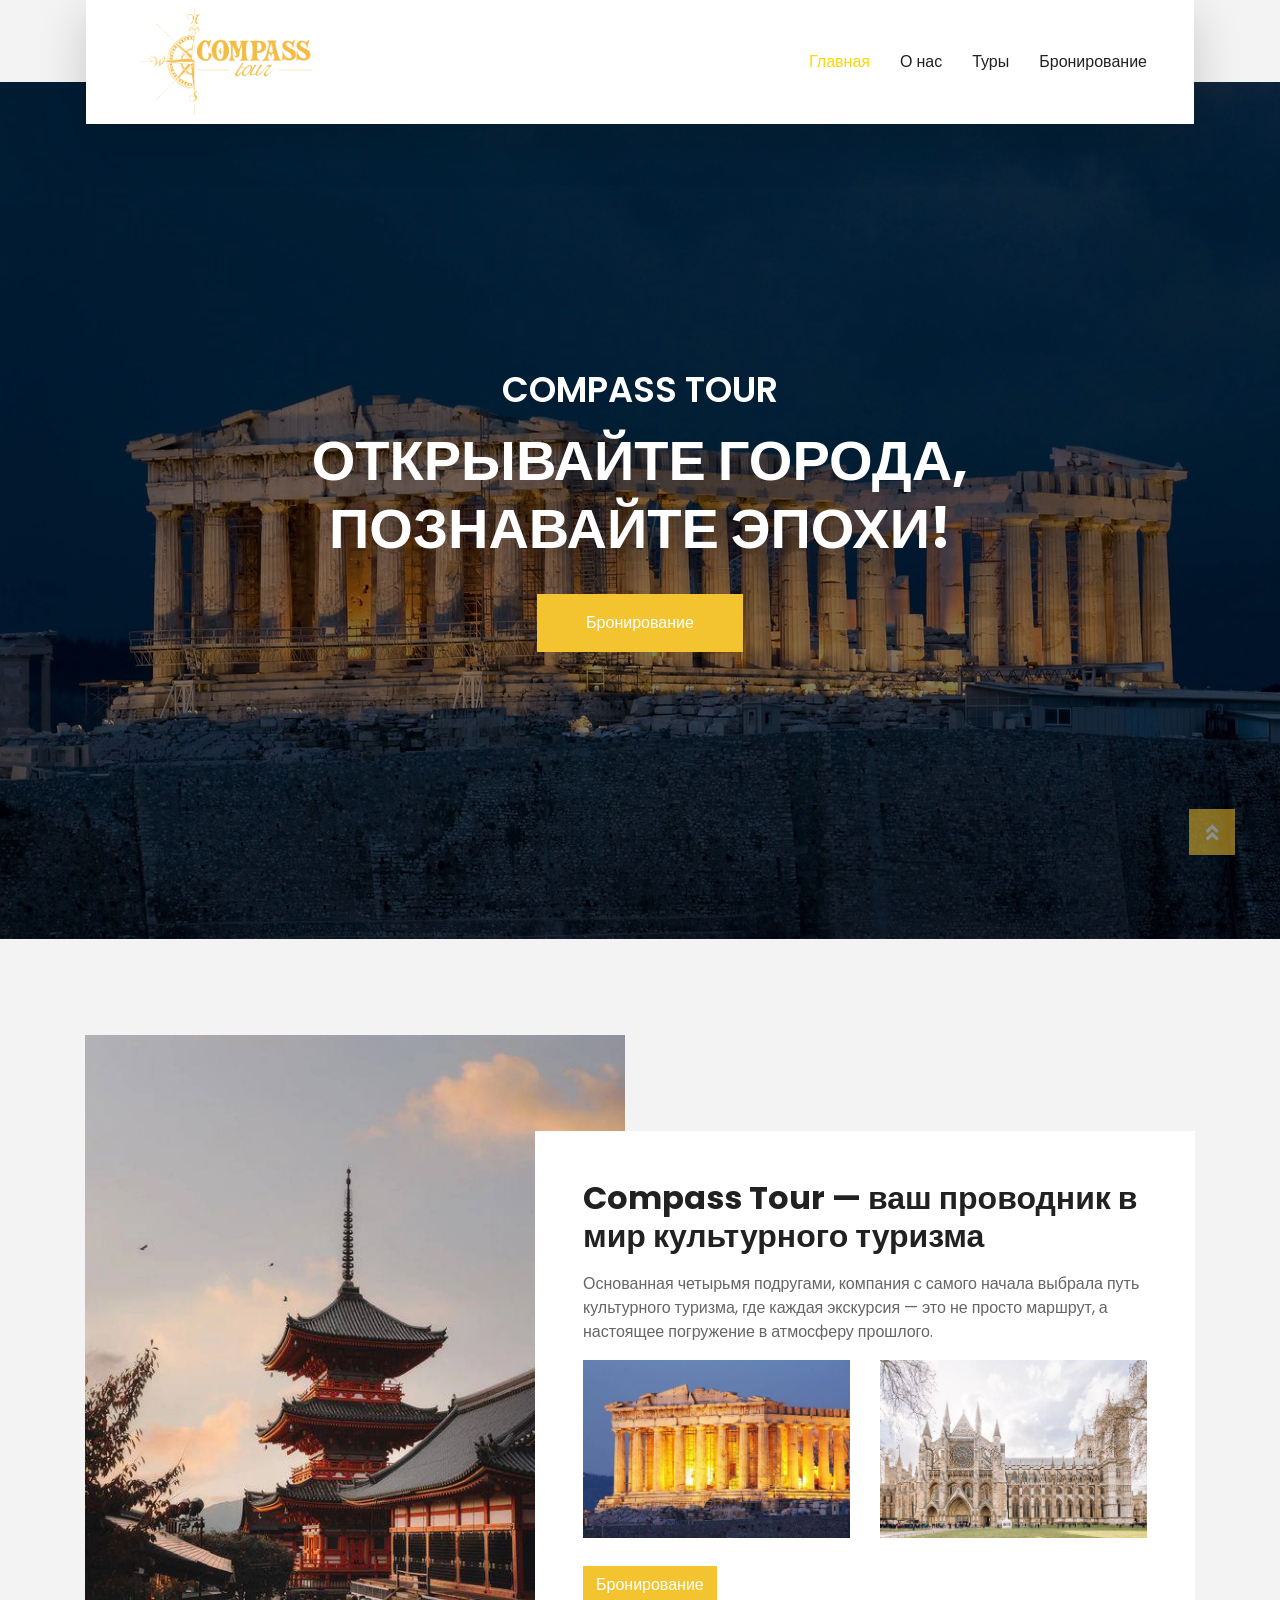
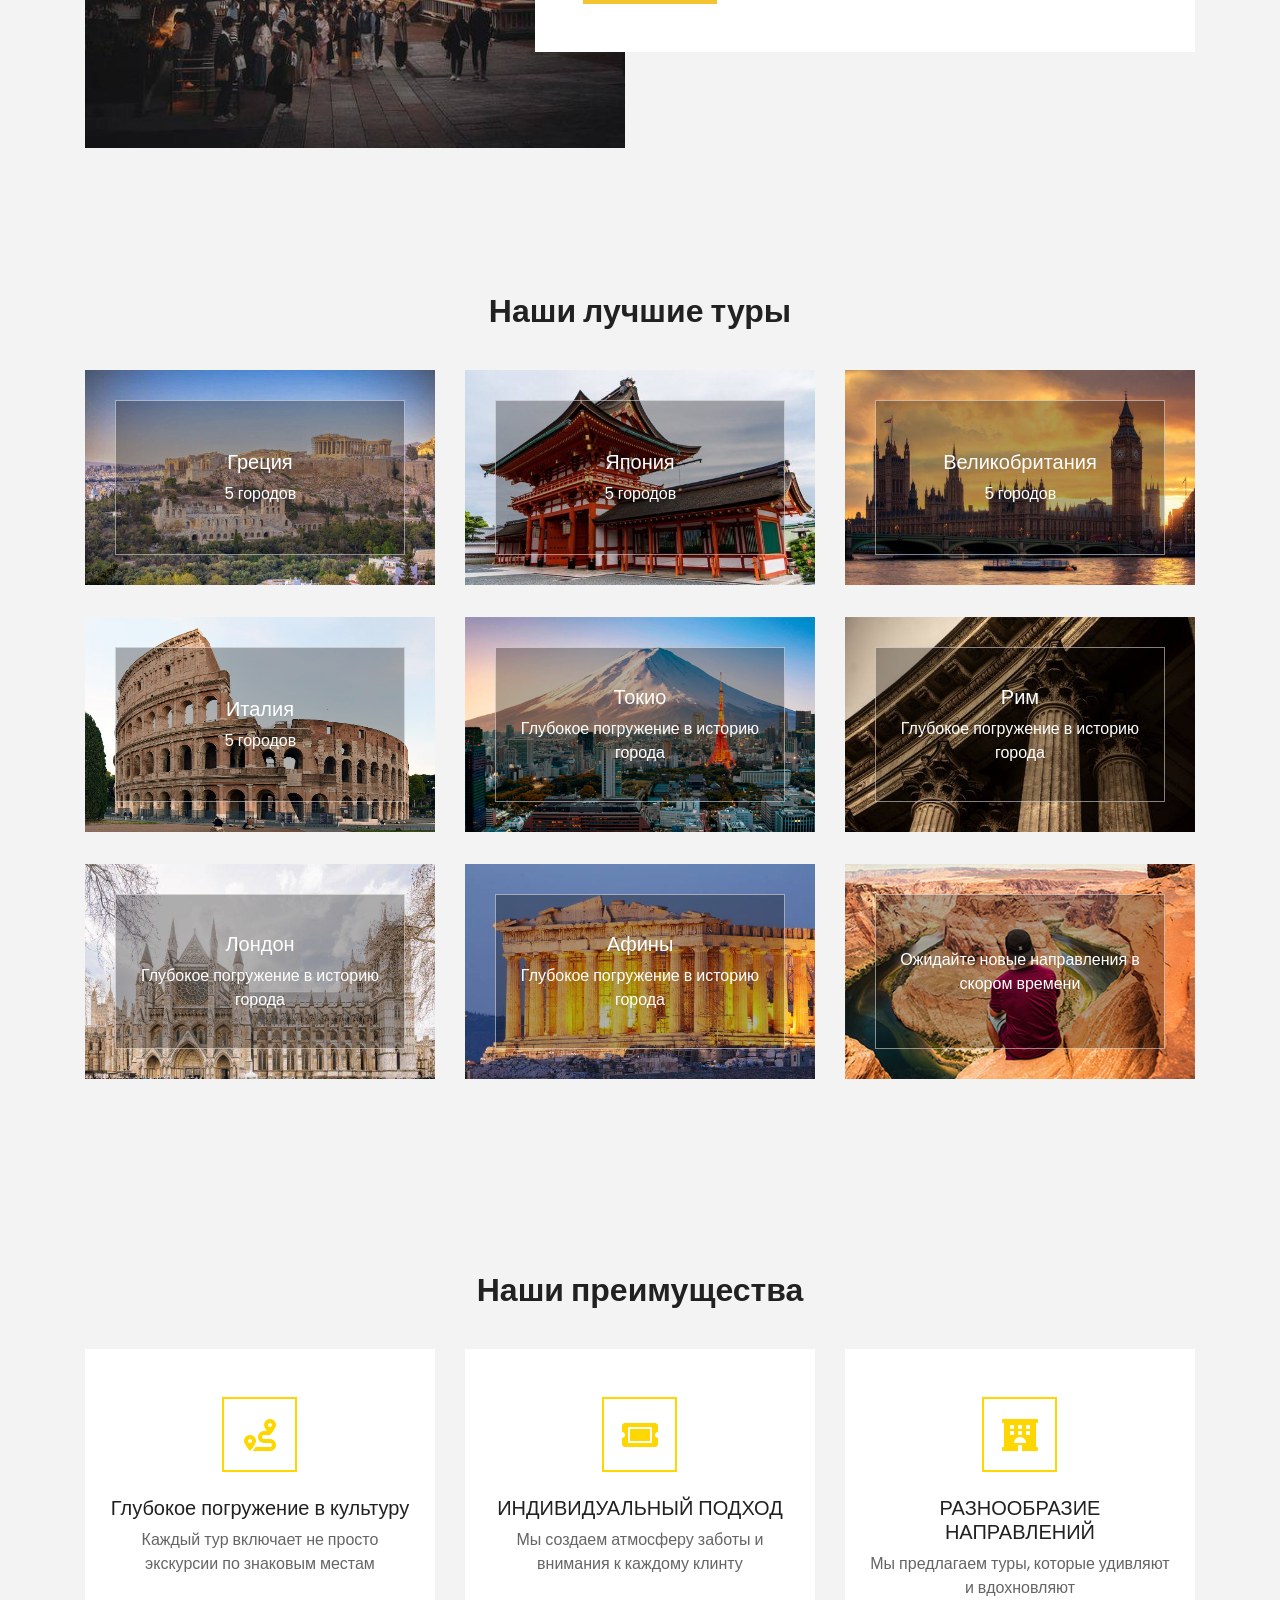
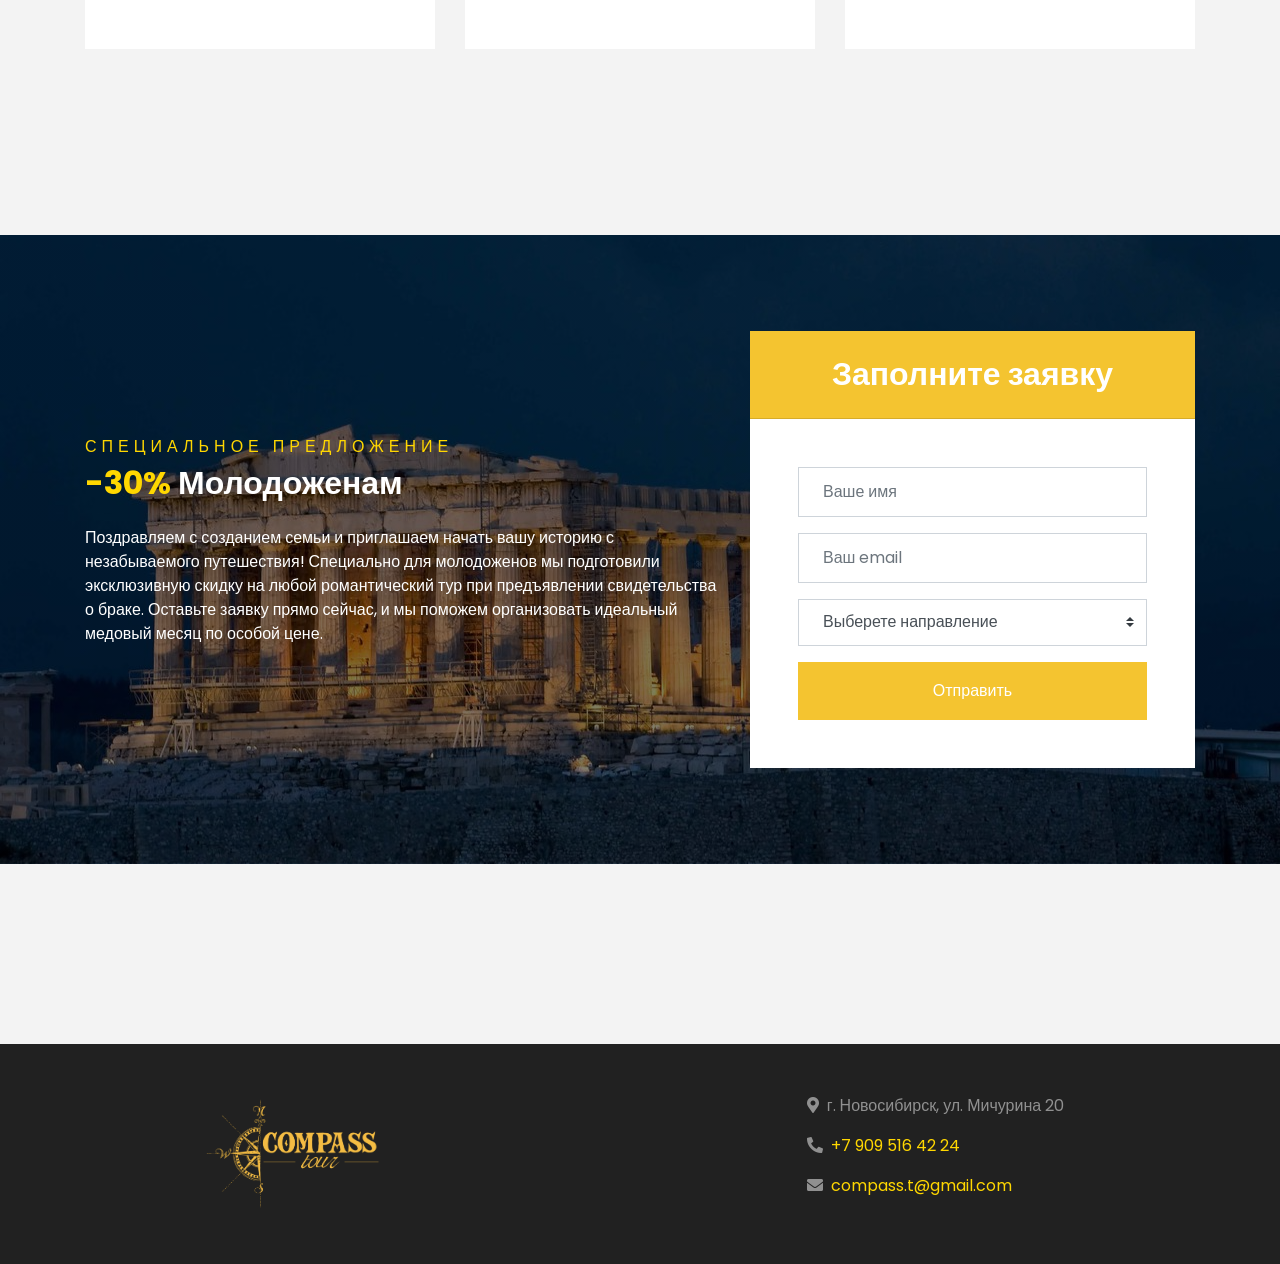
==== index.html @ 1db9df92 "Add files via upload" ====
<!doctype html>
<html lang="en">
	<head>
		<meta charset="utf-8" />
		<title>Compass tour</title>
		<meta content="width=device-width, initial-scale=1.0" name="viewport" />
		<meta content="Free HTML Templates" name="keywords" />
		<meta content="Free HTML Templates" name="description" />

		<!-- Favicon -->
		<link href="img/favicon.ico" rel="icon" />

		<!-- Google Web Fonts -->
		<link rel="preconnect" href="https://fonts.gstatic.com" />
		<link
			href="https://fonts.googleapis.com/css2?family=Poppins:wght@400;500;600;700&display=swap"
			rel="stylesheet"
		/>

		<!-- Font Awesome -->
		<link
			href="https://cdnjs.cloudflare.com/ajax/libs/font-awesome/5.10.0/css/all.min.css"
			rel="stylesheet"
		/>

		<!-- Customized Bootstrap Stylesheet -->
		<link href="css/style.css" rel="stylesheet" />
	</head>

	<body>
		<!-- Navbar Start -->
		<div class="container-fluid position-relative nav-bar p-0">
			<div
				class="container-lg position-relative p-0 px-lg-3"
				style="z-index: 9"
			>
				<nav
					class="navbar navbar-expand-lg bg-light navbar-light shadow-lg py-3 py-lg-0 pl-3 pl-lg-5"
				>
					<a href="" class="navbar-brand">
						<img class="header-logo" src="./img/logo1.png" alt="" />
					</a>
					<button
						type="button"
						class="navbar-toggler"
						data-toggle="collapse"
						data-target="#navbarCollapse"
					>
						<span class="navbar-toggler-icon"></span>
					</button>
					<div
						class="collapse navbar-collapse justify-content-between px-3"
						id="navbarCollapse"
					>
						<div class="navbar-nav ml-auto py-0">
							<a href="index.html" class="nav-item nav-link active">Главная</a>
							<a href="about.html" class="nav-item nav-link">О нас</a>
							<a href="service.html" class="nav-item nav-link">Туры</a>
							<a href="contact.html" class="nav-item nav-link">Бронирование</a>
						</div>
					</div>
				</nav>
			</div>
		</div>
		<!-- Navbar End -->

		<!-- Carousel Start -->
		<div class="container-fluid p-0">
			<div id="header-carousel" class="carousel slide" data-ride="carousel">
				<div class="carousel-inner">
					<div class="carousel-item active">
						<img class="w-100" src="img/car2.jpg" alt="Image" />
						<div
							class="carousel-caption d-flex flex-column align-items-center justify-content-center"
						>
							<div class="p-3" style="max-width: 900px">
								<h4 class="text-white text-uppercase mb-md-3">Compass tour</h4>
								<h1 class="display-3 text-white mb-md-4">
									ОТКРЫВАЙТЕ ГОРОДА, ПОЗНАВАЙТЕ ЭПОХИ!
								</h1>
								<a
									href="contact.html"
									class="btn btn-primary py-md-3 px-md-5 mt-2"
									>Бронирование</a
								>
							</div>
						</div>
					</div>
				</div>
			</div>
		</div>
		<!-- Carousel End -->

		<!-- About Start -->
		<div class="container-fluid py-5">
			<div class="container pt-5">
				<div class="row">
					<div class="col-lg-6" style="min-height: 500px">
						<div class="position-relative h-100">
							<img
								class="position-absolute w-100 h-100"
								src="img/about3.jpg"
								style="object-fit: cover"
							/>
						</div>
					</div>
					<div class="col-lg-6 pt-5 pb-lg-5">
						<div class="about-text bg-white p-4 p-lg-5 my-lg-5">
							<h1 class="mb-3">
								Compass Tour — ваш проводник в мир культурного туризма
							</h1>
							<p>
								Основанная четырьмя подругами, компания с самого начала выбрала
								путь культурного туризма, где каждая экскурсия — это не просто
								маршрут, а настоящее погружение в атмосферу прошлого.
							</p>
							<div class="row mb-4">
								<div class="col-6">
									<img class="img-fluid" src="img/about7.jpg" alt="" />
								</div>
								<div class="col-6">
									<img class="img-fluid" src="img/about6.jpg" alt="" />
								</div>
							</div>
							<a href="contact.html" class="btn btn-primary mt-1"
								>Бронирование</a
							>
						</div>
					</div>
				</div>
			</div>
		</div>
		<!-- About End -->

		<!-- Destination Start -->
		<div class="container-fluid py-5">
			<div class="container pt-5 pb-3">
				<div class="text-center mb-3 pb-3">
					<h1>Наши лучшие туры</h1>
				</div>
				<div class="row">
					<div class="col-lg-4 col-md-6 mb-4">
						<div
							class="destination-item position-relative overflow-hidden mb-2"
						>
							<img class="img-fluid" src="img/greece.jpg" alt="" />
							<a
								class="destination-overlay text-white text-decoration-none"
								href=""
							>
								<h5 class="text-white">Греция</h5>
								<span>5 городов</span>
							</a>
						</div>
					</div>
					<div class="col-lg-4 col-md-6 mb-4">
						<div
							class="destination-item position-relative overflow-hidden mb-2"
						>
							<img class="img-fluid" src="img/japan.jpg" alt="" />
							<a
								class="destination-overlay text-white text-decoration-none"
								href=""
							>
								<h5 class="text-white">Япония</h5>
								<span>5 городов</span>
							</a>
						</div>
					</div>
					<div class="col-lg-4 col-md-6 mb-4">
						<div
							class="destination-item position-relative overflow-hidden mb-2"
						>
							<img class="img-fluid" src="img/gb.jpg" alt="" />
							<a
								class="destination-overlay text-white text-decoration-none"
								href=""
							>
								<h5 class="text-white">Великобритания</h5>
								<span>5 городов</span>
							</a>
						</div>
					</div>
					<div class="col-lg-4 col-md-6 mb-4">
						<div
							class="destination-item position-relative overflow-hidden mb-2"
						>
							<img class="img-fluid" src="img/it2.jpg" alt="" />
							<a
								class="destination-overlay text-white text-decoration-none"
								href=""
							>
								<h5 class="text-white">Италия</h5>
								<span>5 городов</span>
							</a>
						</div>
					</div>
					<div class="col-lg-4 col-md-6 mb-4">
						<div
							class="destination-item position-relative overflow-hidden mb-2"
						>
							<img class="img-fluid" src="img/jp.jpg" alt="" />
							<a
								class="destination-overlay text-white text-decoration-none"
								href=""
							>
								<h5 class="text-white">Токио</h5>
								<span>Глубокое погружение в историю города</span>
							</a>
						</div>
					</div>
					<div class="col-lg-4 col-md-6 mb-4">
						<div
							class="destination-item position-relative overflow-hidden mb-2"
						>
							<img class="img-fluid" src="img/rm.jpg" alt="" />
							<a
								class="destination-overlay text-white text-decoration-none"
								href=""
							>
								<h5 class="text-white">Рим</h5>
								<span>Глубокое погружение в историю города</span>
							</a>
						</div>
					</div>
					<div class="col-lg-4 col-md-6 mb-4">
						<div
							class="destination-item position-relative overflow-hidden mb-2"
						>
							<img class="img-fluid" src="img/ld.jpg" alt="" />
							<a
								class="destination-overlay text-white text-decoration-none"
								href=""
							>
								<h5 class="text-white">Лондон</h5>
								<span>Глубокое погружение в историю города</span>
							</a>
						</div>
					</div>
					<div class="col-lg-4 col-md-6 mb-4">
						<div
							class="destination-item position-relative overflow-hidden mb-2"
						>
							<img class="img-fluid" src="img/af.jpg" alt="" />
							<a
								class="destination-overlay text-white text-decoration-none"
								href=""
							>
								<h5 class="text-white">Афины</h5>
								<span>Глубокое погружение в историю города</span>
							</a>
						</div>
					</div>
					<div class="col-lg-4 col-md-6 mb-4">
						<div
							class="destination-item position-relative overflow-hidden mb-2"
						>
							<img class="img-fluid" src="img/destination-5.jpg" alt="" />
							<a
								class="destination-overlay text-white text-decoration-none"
								href=""
							>
								<span>Ожидайте новые направления в скором времени</span>
							</a>
						</div>
					</div>
				</div>
			</div>
		</div>
		<!-- Destination Start -->

		<!-- Service Start -->
		<div class="container-fluid py-5">
			<div class="container pt-5 pb-3">
				<div class="text-center mb-3 pb-3">
					<h1>Наши преимущества</h1>
				</div>
				<div class="row">
					<div class="col-lg-4 col-md-6 mb-4">
						<div class="service-item bg-white text-center mb-2 py-5 px-4">
							<i class="fa fa-2x fa-route mx-auto mb-4"></i>
							<h5 class="mb-2">Глубокое погружение в культуру</h5>
							<p class="m-0">
								Каждый тур включает не просто экскурсии по знаковым местам
							</p>
						</div>
					</div>
					<div class="col-lg-4 col-md-6 mb-4">
						<div class="service-item bg-white text-center mb-2 py-5 px-4">
							<i class="fa fa-2x fa-ticket-alt mx-auto mb-4"></i>
							<h5 class="mb-2">ИНДИВИДУАЛЬНЫЙ ПОДХОД</h5>
							<p class="m-0">
								Мы создаем атмосферу заботы и внимания к каждому клинту
							</p>
						</div>
					</div>
					<div class="col-lg-4 col-md-6 mb-4">
						<div class="service-item bg-white text-center mb-2 py-5 px-4">
							<i class="fa fa-2x fa-hotel mx-auto mb-4"></i>
							<h5 class="mb-2">РАЗНООБРАЗИЕ НАПРАВЛЕНИЙ</h5>
							<p class="m-0">
								Мы предлагаем туры, которые удивляют и вдохновляют
							</p>
						</div>
					</div>
				</div>
			</div>
		</div>
		<!-- Service End -->

		<!-- Registration Start -->
		<div class="container-fluid bg-registration py-5" style="margin: 90px 0">
			<div class="container py-5">
				<div class="row align-items-center">
					<div class="col-lg-7 mb-5 mb-lg-0">
						<div class="mb-4">
							<h6
								class="text-primary text-uppercase"
								style="letter-spacing: 5px"
							>
								Специальное предложение
							</h6>
							<h1 class="text-white">
								<span class="text-primary">-30%</span> Молодоженам
							</h1>
						</div>
						<p class="text-white">
							Поздравляем с созданием семьи и приглашаем начать вашу историю с
							незабываемого путешествия! Специально для молодоженов мы
							подготовили эксклюзивную скидку на любой романтический тур при
							предъявлении свидетельства о браке. Оставьте заявку прямо сейчас,
							и мы поможем организовать идеальный медовый месяц по особой цене.
						</p>
					</div>
					<div class="col-lg-5">
						<div class="card border-0">
							<div class="card-header bg-primary text-center p-4">
								<h1 class="text-white m-0">Заполните заявку</h1>
							</div>
							<div class="card-body rounded-bottom bg-white p-5">
								<form>
									<div class="form-group">
										<input
											type="text"
											class="form-control p-4"
											placeholder="Ваше имя"
											required="required"
										/>
									</div>
									<div class="form-group">
										<input
											type="email"
											class="form-control p-4"
											placeholder="Ваш email"
											required="required"
										/>
									</div>
									<div class="form-group">
										<select
											class="custom-select px-4"
											style="height: 47px"
											required="required"
										>
											<option selected>Выберете направление</option>
											<option value="1">Греция</option>
											<option value="2">Япония</option>
											<option value="3">Великобритания</option>
											<option value="3">Италия</option>
											<option value="1">Токио</option>
											<option value="2">Рим</option>
											<option value="3">Лондон</option>
											<option value="3">Афины</option>
										</select>
									</div>
									<div>
										<button
											class="btn btn-primary btn-block py-3"
											type="submit"
										>
											Отправить
										</button>
									</div>
								</form>
							</div>
						</div>
					</div>
				</div>
			</div>
		</div>
		<!-- Registration End -->

		<!-- Footer Start -->
		<div
			class="container-fluid bg-dark text-white-50 py-5 px-sm-3 px-lg-5 ff"
			style="margin-top: 90px"
		>
			<div class="row pt-5 footer">
				<div class="col-lg-3 col-md-6 mb-5 footer-footer">
					<a href="" class="navbar-brand">
						<img class="header-logo" src="./img/logo1.png" alt="" />
					</a>
				</div>
				<div class="col-lg-3 col-md-6 mb-5 footer-footer">
					<p>
						<i class="fa fa-map-marker-alt mr-2"></i>г. Новосибирск, ул.
						Мичурина 20
					</p>
					<p>
						<i class="fa fa-phone-alt mr-2"></i
						><a href="tel:79095164224">+7 909 516 42 24</a>
					</p>
					<p>
						<i class="fa fa-envelope mr-2"></i
						><a href="email:compass.t@gmail.com">compass.t@gmail.com</a>
					</p>
				</div>
			</div>
		</div>
		<!-- Footer End -->

		<!-- Back to Top -->
		<a href="#" class="btn btn-lg btn-primary btn-lg-square back-to-top"
			><i class="fa fa-angle-double-up"></i
		></a>

		<!-- JavaScript Libraries -->
		<script src="https://code.jquery.com/jquery-3.4.1.min.js"></script>
		<script src="https://stackpath.bootstrapcdn.com/bootstrap/4.4.1/js/bootstrap.bundle.min.js"></script>
		<script src="lib/easing/easing.min.js"></script>

		<!-- Template Javascript -->
		<script src="js/main.js"></script>
	</body>
</html>
---- css/style.css ----
/******* Bootstrap Theming ********/
/*!
 * Bootstrap v4.5.3 (https://getbootstrap.com/)
 * Copyright 2011-2020 The Bootstrap Authors
 * Copyright 2011-2020 Twitter, Inc.
 * Licensed under MIT (https://github.com/twbs/bootstrap/blob/main/LICENSE)
 */
:root {
	--blue: #007bff;
	--indigo: #6610f2;
	--purple: #6f42c1;
	--pink: #e83e8c;
	--red: #dc3545;
	--orange: #fd7e14;
	--yellow: #ffc107;
	--green: #ffd700;
	--teal: #ffc107;
	--cyan: #17a2b8;
	--white: #fff;
	--gray: #6c757d;
	--gray-dark: #343a40;
	--primary: #e6d822;
	--secondary: #f4faec;
	--success: #ffc107;
	--info: #17a2b8;
	--warning: #ffc107;
	--danger: #dc3545;
	--light: #ffffff;
	--dark: #212121;
	--breakpoint-xs: 0;
	--breakpoint-sm: 576px;
	--breakpoint-md: 768px;
	--breakpoint-lg: 992px;
	--breakpoint-xl: 1200px;
	--font-family-sans-serif: 'Poppins', sans-serif;
	--font-family-monospace:
		SFMono-Regular, Menlo, Monaco, Consolas, 'Liberation Mono', 'Courier New',
		monospace;
}

*,
*::before,
*::after {
	box-sizing: border-box;
}

html {
	font-family: sans-serif;
	line-height: 1.15;
	-webkit-text-size-adjust: 100%;
	-webkit-tap-highlight-color: rgba(0, 0, 0, 0);
	background-color: #f3f3f3;
}

article,
aside,
figcaption,
figure,
footer,
header,
hgroup,
main,
nav,
section {
	display: block;
}

body {
	margin: 0;
	font-family: 'Poppins', sans-serif;
	font-size: 1rem;
	font-weight: 400;
	line-height: 1.5;
	color: #656565;
	text-align: left;
	background-color: #f3f3f3;
	display: flex;
	flex-direction: column;
	min-height: 100vh;
}

.header-logo {
	width: 12rem;
}

.footer {
	display: flex;
	align-items: center;
	justify-content: space-around;
	flex-shrink: 0;
}

.ff {
	padding: 0px !important;
}

.ta {
	text-align: center;
}

.container-fluid {
	flex-grow: 1;
}

.footer-footer {
	display: flex;
	justify-content: center;
	flex-direction: column;
}
[tabindex='-1']:focus:not(:focus-visible) {
	outline: 0 !important;
}

hr {
	box-sizing: content-box;
	height: 0;
	overflow: visible;
}

h1,
h2,
h3,
h4,
h5,
h6 {
	margin-top: 0;
	margin-bottom: 0.5rem;
}

p {
	margin-top: 0;
	margin-bottom: 1rem;
}

abbr[title],
abbr[data-original-title] {
	text-decoration: underline;
	text-decoration: underline dotted;
	cursor: help;
	border-bottom: 0;
	text-decoration-skip-ink: none;
}

address {
	margin-bottom: 1rem;
	font-style: normal;
	line-height: inherit;
}

ol,
ul,
dl {
	margin-top: 0;
	margin-bottom: 1rem;
}

ol ol,
ul ul,
ol ul,
ul ol {
	margin-bottom: 0;
}

dt {
	font-weight: 700;
}

dd {
	margin-bottom: 0.5rem;
	margin-left: 0;
}

blockquote {
	margin: 0 0 1rem;
}

b,
strong {
	font-weight: bolder;
}

small {
	font-size: 80%;
}

sub,
sup {
	position: relative;
	font-size: 75%;
	line-height: 0;
	vertical-align: baseline;
}

sub {
	bottom: -0.25em;
}

sup {
	top: -0.5em;
}

a {
	color: #ffd700;
	text-decoration: none;
	background-color: transparent;
}

a:hover {
	color: #f4c430;
	text-decoration: underline;
}

a:not([href]):not([class]) {
	color: inherit;
	text-decoration: none;
}

a:not([href]):not([class]):hover {
	color: inherit;
	text-decoration: none;
}

pre,
code,
kbd,
samp {
	font-family:
		SFMono-Regular, Menlo, Monaco, Consolas, 'Liberation Mono', 'Courier New',
		monospace;
	font-size: 1em;
}

pre {
	margin-top: 0;
	margin-bottom: 1rem;
	overflow: auto;
	-ms-overflow-style: scrollbar;
}

figure {
	margin: 0 0 1rem;
}

img {
	vertical-align: middle;
	border-style: none;
}

svg {
	overflow: hidden;
	vertical-align: middle;
}

table {
	border-collapse: collapse;
}

caption {
	padding-top: 0.75rem;
	padding-bottom: 0.75rem;
	color: #6c757d;
	text-align: left;
	caption-side: bottom;
}

th {
	text-align: inherit;
	text-align: -webkit-match-parent;
}

label {
	display: inline-block;
	margin-bottom: 0.5rem;
}

button {
	border-radius: 0;
}

button:focus {
	outline: 1px dotted;
	outline: 5px auto -webkit-focus-ring-color;
}

input,
button,
select,
optgroup,
textarea {
	margin: 0;
	font-family: inherit;
	font-size: inherit;
	line-height: inherit;
}

button,
input {
	overflow: visible;
}

button,
select {
	text-transform: none;
}

[role='button'] {
	cursor: pointer;
}

select {
	word-wrap: normal;
}

button,
[type='button'],
[type='reset'],
[type='submit'] {
	-webkit-appearance: button;
}

button:not(:disabled),
[type='button']:not(:disabled),
[type='reset']:not(:disabled),
[type='submit']:not(:disabled) {
	cursor: pointer;
}

button::-moz-focus-inner,
[type='button']::-moz-focus-inner,
[type='reset']::-moz-focus-inner,
[type='submit']::-moz-focus-inner {
	padding: 0;
	border-style: none;
}

input[type='radio'],
input[type='checkbox'] {
	box-sizing: border-box;
	padding: 0;
}

textarea {
	overflow: auto;
	resize: vertical;
}

fieldset {
	min-width: 0;
	padding: 0;
	margin: 0;
	border: 0;
}

legend {
	display: block;
	width: 100%;
	max-width: 100%;
	padding: 0;
	margin-bottom: 0.5rem;
	font-size: 1.5rem;
	line-height: inherit;
	color: inherit;
	white-space: normal;
}

@media (max-width: 1200px) {
	legend {
		font-size: calc(1.275rem + 0.3vw);
	}
}

progress {
	vertical-align: baseline;
}

[type='number']::-webkit-inner-spin-button,
[type='number']::-webkit-outer-spin-button {
	height: auto;
}

[type='search'] {
	outline-offset: -2px;
	-webkit-appearance: none;
}

[type='search']::-webkit-search-decoration {
	-webkit-appearance: none;
}

::-webkit-file-upload-button {
	font: inherit;
	-webkit-appearance: button;
}

output {
	display: inline-block;
}

summary {
	display: list-item;
	cursor: pointer;
}

template {
	display: none;
}

[hidden] {
	display: none !important;
}

h1,
h2,
h3,
h4,
h5,
h6,
.h1,
.h2,
.h3,
.h4,
.h5,
.h6 {
	margin-bottom: 0.5rem;
	font-weight: 500;
	line-height: 1.2;
	color: #212121;
}

h1,
.h1 {
	font-size: 2rem;
}

@media (max-width: 1200px) {
	h1,
	.h1 {
		font-size: calc(1.375rem + 1.5vw);
	}
}

h2,
.h2 {
	font-size: 2rem;
}

@media (max-width: 1200px) {
	h2,
	.h2 {
		font-size: calc(1.325rem + 0.9vw);
	}
}

h3,
.h3 {
	font-size: 1.75rem;
}

@media (max-width: 1200px) {
	h3,
	.h3 {
		font-size: calc(1.3rem + 0.6vw);
	}
}

h4,
.h4 {
	font-size: 2.2rem;
}

@media (max-width: 1200px) {
	h4,
	.h4 {
		font-size: calc(1.275rem + 0.3vw);
	}
}

h5,
.h5 {
	font-size: 1.25rem;
}

h6,
.h6 {
	font-size: 1rem;
}

.lead {
	font-size: 1.25rem;
	font-weight: 300;
}

.display-1 {
	font-size: 6rem;
	font-weight: 300;
	line-height: 1.2;
}

@media (max-width: 1200px) {
	.display-1 {
		font-size: calc(1.725rem + 5.7vw);
	}
}

.display-2 {
	font-size: 5.5rem;
	font-weight: 300;
	line-height: 1.2;
}

@media (max-width: 1200px) {
	.display-2 {
		font-size: calc(1.675rem + 5.1vw);
	}
}

.display-3 {
	font-size: 3.5rem;
	font-weight: 300;
	line-height: 1.2;
}

@media (max-width: 1200px) {
	.display-3 {
		font-size: calc(1.575rem + 3.9vw);
	}
}

.display-4 {
	font-size: 3.5rem;
	font-weight: 300;
	line-height: 1.2;
}

@media (max-width: 1200px) {
	.display-4 {
		font-size: calc(1.475rem + 2.7vw);
	}
}

hr {
	margin-top: 1rem;
	margin-bottom: 1rem;
	border: 0;
	border-top: 1px solid rgba(0, 0, 0, 0.1);
}

small,
.small {
	font-size: 80%;
	font-weight: 400;
}

mark,
.mark {
	padding: 0.2em;
	background-color: #fcf8e3;
}

.list-unstyled {
	padding-left: 0;
	list-style: none;
}

.list-inline {
	padding-left: 0;
	list-style: none;
}

.list-inline-item {
	display: inline-block;
}

.list-inline-item:not(:last-child) {
	margin-right: 0.5rem;
}

.initialism {
	font-size: 90%;
	text-transform: uppercase;
}

.blockquote {
	margin-bottom: 1rem;
	font-size: 1.25rem;
}

.blockquote-footer {
	display: block;
	font-size: 80%;
	color: #6c757d;
}

.blockquote-footer::before {
	content: '\2014\00A0';
}

.img-fluid {
	max-width: 100%;
	height: auto;
}

.destination-item {
	max-height: 215px;
	width: 100%;
	height: 100%;
	object-fit: cover; /* самое важное свойство */
	object-position: center; /* центрирование */
}

.img-thumbnail {
	padding: 0.25rem;
	background-color: #f3f3f3;
	border: 1px solid #dee2e6;
	max-width: 100%;
	height: auto;
}

.figure {
	display: inline-block;
}

.figure-img {
	margin-bottom: 0.5rem;
	line-height: 1;
}

.figure-caption {
	font-size: 90%;
	color: #6c757d;
}

code {
	font-size: 87.5%;
	color: #e83e8c;
	word-wrap: break-word;
}

a > code {
	color: inherit;
}

kbd {
	padding: 0.2rem 0.4rem;
	font-size: 87.5%;
	color: #fff;
	background-color: #212529;
}

kbd kbd {
	padding: 0;
	font-size: 100%;
	font-weight: 700;
}

pre {
	display: block;
	font-size: 87.5%;
	color: #212529;
}

pre code {
	font-size: inherit;
	color: inherit;
	word-break: normal;
}

.pre-scrollable {
	max-height: 340px;
	overflow-y: scroll;
}

.container,
.container-fluid,
.container-sm,
.container-md,
.container-lg,
.container-xl {
	width: 100%;
	padding-right: 15px;
	padding-left: 15px;
	margin-right: auto;
	margin-left: auto;
}

@media (min-width: 576px) {
	.container,
	.container-sm {
		max-width: 540px;
	}
}

@media (min-width: 768px) {
	.container,
	.container-sm,
	.container-md {
		max-width: 720px;
	}
}

@media (min-width: 992px) {
	.container,
	.container-sm,
	.container-md,
	.container-lg {
		max-width: 960px;
	}
}

@media (min-width: 1200px) {
	.container,
	.container-sm,
	.container-md,
	.container-lg,
	.container-xl {
		max-width: 1140px;
	}
}

.row {
	display: flex;
	flex-wrap: wrap;
	margin-right: -15px;
	margin-left: -15px;
}

.no-gutters {
	margin-right: 0;
	margin-left: 0;
}

.no-gutters > .col,
.no-gutters > [class*='col-'] {
	padding-right: 0;
	padding-left: 0;
}

.col-1,
.col-2,
.col-3,
.col-4,
.col-5,
.col-6,
.col-7,
.col-8,
.col-9,
.col-10,
.col-11,
.col-12,
.col,
.col-auto,
.col-sm-1,
.col-sm-2,
.col-sm-3,
.col-sm-4,
.col-sm-5,
.col-sm-6,
.col-sm-7,
.col-sm-8,
.col-sm-9,
.col-sm-10,
.col-sm-11,
.col-sm-12,
.col-sm,
.col-sm-auto,
.col-md-1,
.col-md-2,
.col-md-3,
.col-md-4,
.col-md-5,
.col-md-6,
.col-md-7,
.col-md-8,
.col-md-9,
.col-md-10,
.col-md-11,
.col-md-12,
.col-md,
.col-md-auto,
.col-lg-1,
.col-lg-2,
.col-lg-3,
.col-lg-4,
.col-lg-5,
.col-lg-6,
.col-lg-7,
.col-lg-8,
.col-lg-9,
.col-lg-10,
.col-lg-11,
.col-lg-12,
.col-lg,
.col-lg-auto,
.col-xl-1,
.col-xl-2,
.col-xl-3,
.col-xl-4,
.col-xl-5,
.col-xl-6,
.col-xl-7,
.col-xl-8,
.col-xl-9,
.col-xl-10,
.col-xl-11,
.col-xl-12,
.col-xl,
.col-xl-auto {
	position: relative;
	width: 100%;
	padding-right: 15px;
	padding-left: 15px;
}

.col {
	flex-basis: 0;
	flex-grow: 1;
	max-width: 100%;
}

.row-cols-1 > * {
	flex: 0 0 100%;
	max-width: 100%;
}

.row-cols-2 > * {
	flex: 0 0 50%;
	max-width: 50%;
}

.row-cols-3 > * {
	flex: 0 0 33.33333%;
	max-width: 33.33333%;
}

.row-cols-4 > * {
	flex: 0 0 25%;
	max-width: 25%;
}

.row-cols-5 > * {
	flex: 0 0 20%;
	max-width: 20%;
}

.row-cols-6 > * {
	flex: 0 0 16.66667%;
	max-width: 16.66667%;
}

.col-auto {
	flex: 0 0 auto;
	width: auto;
	max-width: 100%;
}

.col-1 {
	flex: 0 0 8.33333%;
	max-width: 8.33333%;
}

.col-2 {
	flex: 0 0 16.66667%;
	max-width: 16.66667%;
}

.col-3 {
	flex: 0 0 25%;
	max-width: 25%;
}

.col-4 {
	flex: 0 0 33.33333%;
	max-width: 33.33333%;
}

.col-5 {
	flex: 0 0 41.66667%;
	max-width: 41.66667%;
}

.col-6 {
	flex: 0 0 50%;
	max-width: 50%;
}

.col-7 {
	flex: 0 0 58.33333%;
	max-width: 58.33333%;
}

.col-8 {
	flex: 0 0 66.66667%;
	max-width: 66.66667%;
}

.col-9 {
	flex: 0 0 75%;
	max-width: 75%;
}

.col-10 {
	flex: 0 0 83.33333%;
	max-width: 83.33333%;
}

.col-11 {
	flex: 0 0 91.66667%;
	max-width: 91.66667%;
}

.col-12 {
	flex: 0 0 100%;
	max-width: 100%;
}

.order-first {
	order: -1;
}

.order-last {
	order: 13;
}

.order-0 {
	order: 0;
}

.order-1 {
	order: 1;
}

.order-2 {
	order: 2;
}

.order-3 {
	order: 3;
}

.order-4 {
	order: 4;
}

.order-5 {
	order: 5;
}

.order-6 {
	order: 6;
}

.order-7 {
	order: 7;
}

.order-8 {
	order: 8;
}

.order-9 {
	order: 9;
}

.order-10 {
	order: 10;
}

.order-11 {
	order: 11;
}

.order-12 {
	order: 12;
}

.offset-1 {
	margin-left: 8.33333%;
}

.offset-2 {
	margin-left: 16.66667%;
}

.offset-3 {
	margin-left: 25%;
}

.offset-4 {
	margin-left: 33.33333%;
}

.offset-5 {
	margin-left: 41.66667%;
}

.offset-6 {
	margin-left: 50%;
}

.offset-7 {
	margin-left: 58.33333%;
}

.offset-8 {
	margin-left: 66.66667%;
}

.offset-9 {
	margin-left: 75%;
}

.offset-10 {
	margin-left: 83.33333%;
}

.offset-11 {
	margin-left: 91.66667%;
}

@media (min-width: 576px) {
	.col-sm {
		flex-basis: 0;
		flex-grow: 1;
		max-width: 100%;
	}
	.row-cols-sm-1 > * {
		flex: 0 0 100%;
		max-width: 100%;
	}
	.row-cols-sm-2 > * {
		flex: 0 0 50%;
		max-width: 50%;
	}
	.row-cols-sm-3 > * {
		flex: 0 0 33.33333%;
		max-width: 33.33333%;
	}
	.row-cols-sm-4 > * {
		flex: 0 0 25%;
		max-width: 25%;
	}
	.row-cols-sm-5 > * {
		flex: 0 0 20%;
		max-width: 20%;
	}
	.row-cols-sm-6 > * {
		flex: 0 0 16.66667%;
		max-width: 16.66667%;
	}
	.col-sm-auto {
		flex: 0 0 auto;
		width: auto;
		max-width: 100%;
	}
	.col-sm-1 {
		flex: 0 0 8.33333%;
		max-width: 8.33333%;
	}
	.col-sm-2 {
		flex: 0 0 16.66667%;
		max-width: 16.66667%;
	}
	.col-sm-3 {
		flex: 0 0 25%;
		max-width: 25%;
	}
	.col-sm-4 {
		flex: 0 0 33.33333%;
		max-width: 33.33333%;
	}
	.col-sm-5 {
		flex: 0 0 41.66667%;
		max-width: 41.66667%;
	}
	.col-sm-6 {
		flex: 0 0 50%;
		max-width: 50%;
	}
	.col-sm-7 {
		flex: 0 0 58.33333%;
		max-width: 58.33333%;
	}
	.col-sm-8 {
		flex: 0 0 66.66667%;
		max-width: 66.66667%;
	}
	.col-sm-9 {
		flex: 0 0 75%;
		max-width: 75%;
	}
	.col-sm-10 {
		flex: 0 0 83.33333%;
		max-width: 83.33333%;
	}
	.col-sm-11 {
		flex: 0 0 91.66667%;
		max-width: 91.66667%;
	}
	.col-sm-12 {
		flex: 0 0 100%;
		max-width: 100%;
	}
	.order-sm-first {
		order: -1;
	}
	.order-sm-last {
		order: 13;
	}
	.order-sm-0 {
		order: 0;
	}
	.order-sm-1 {
		order: 1;
	}
	.order-sm-2 {
		order: 2;
	}
	.order-sm-3 {
		order: 3;
	}
	.order-sm-4 {
		order: 4;
	}
	.order-sm-5 {
		order: 5;
	}
	.order-sm-6 {
		order: 6;
	}
	.order-sm-7 {
		order: 7;
	}
	.order-sm-8 {
		order: 8;
	}
	.order-sm-9 {
		order: 9;
	}
	.order-sm-10 {
		order: 10;
	}
	.order-sm-11 {
		order: 11;
	}
	.order-sm-12 {
		order: 12;
	}
	.offset-sm-0 {
		margin-left: 0;
	}
	.offset-sm-1 {
		margin-left: 8.33333%;
	}
	.offset-sm-2 {
		margin-left: 16.66667%;
	}
	.offset-sm-3 {
		margin-left: 25%;
	}
	.offset-sm-4 {
		margin-left: 33.33333%;
	}
	.offset-sm-5 {
		margin-left: 41.66667%;
	}
	.offset-sm-6 {
		margin-left: 50%;
	}
	.offset-sm-7 {
		margin-left: 58.33333%;
	}
	.offset-sm-8 {
		margin-left: 66.66667%;
	}
	.offset-sm-9 {
		margin-left: 75%;
	}
	.offset-sm-10 {
		margin-left: 83.33333%;
	}
	.offset-sm-11 {
		margin-left: 91.66667%;
	}
}

@media (min-width: 768px) {
	.col-md {
		flex-basis: 0;
		flex-grow: 1;
		max-width: 100%;
	}
	.row-cols-md-1 > * {
		flex: 0 0 100%;
		max-width: 100%;
	}
	.row-cols-md-2 > * {
		flex: 0 0 50%;
		max-width: 50%;
	}
	.row-cols-md-3 > * {
		flex: 0 0 33.33333%;
		max-width: 33.33333%;
	}
	.row-cols-md-4 > * {
		flex: 0 0 25%;
		max-width: 25%;
	}
	.row-cols-md-5 > * {
		flex: 0 0 20%;
		max-width: 20%;
	}
	.row-cols-md-6 > * {
		flex: 0 0 16.66667%;
		max-width: 16.66667%;
	}
	.col-md-auto {
		flex: 0 0 auto;
		width: auto;
		max-width: 100%;
	}
	.col-md-1 {
		flex: 0 0 8.33333%;
		max-width: 8.33333%;
	}
	.col-md-2 {
		flex: 0 0 16.66667%;
		max-width: 16.66667%;
	}
	.col-md-3 {
		flex: 0 0 25%;
		max-width: 25%;
	}
	.col-md-4 {
		flex: 0 0 33.33333%;
		max-width: 33.33333%;
	}
	.col-md-5 {
		flex: 0 0 41.66667%;
		max-width: 41.66667%;
	}
	.col-md-6 {
		flex: 0 0 50%;
		max-width: 50%;
	}
	.col-md-7 {
		flex: 0 0 58.33333%;
		max-width: 58.33333%;
	}
	.col-md-8 {
		flex: 0 0 66.66667%;
		max-width: 66.66667%;
	}
	.col-md-9 {
		flex: 0 0 75%;
		max-width: 75%;
	}
	.col-md-10 {
		flex: 0 0 83.33333%;
		max-width: 83.33333%;
	}
	.col-md-11 {
		flex: 0 0 91.66667%;
		max-width: 91.66667%;
	}
	.col-md-12 {
		flex: 0 0 100%;
		max-width: 100%;
	}
	.order-md-first {
		order: -1;
	}
	.order-md-last {
		order: 13;
	}
	.order-md-0 {
		order: 0;
	}
	.order-md-1 {
		order: 1;
	}
	.order-md-2 {
		order: 2;
	}
	.order-md-3 {
		order: 3;
	}
	.order-md-4 {
		order: 4;
	}
	.order-md-5 {
		order: 5;
	}
	.order-md-6 {
		order: 6;
	}
	.order-md-7 {
		order: 7;
	}
	.order-md-8 {
		order: 8;
	}
	.order-md-9 {
		order: 9;
	}
	.order-md-10 {
		order: 10;
	}
	.order-md-11 {
		order: 11;
	}
	.order-md-12 {
		order: 12;
	}
	.offset-md-0 {
		margin-left: 0;
	}
	.offset-md-1 {
		margin-left: 8.33333%;
	}
	.offset-md-2 {
		margin-left: 16.66667%;
	}
	.offset-md-3 {
		margin-left: 25%;
	}
	.offset-md-4 {
		margin-left: 33.33333%;
	}
	.offset-md-5 {
		margin-left: 41.66667%;
	}
	.offset-md-6 {
		margin-left: 50%;
	}
	.offset-md-7 {
		margin-left: 58.33333%;
	}
	.offset-md-8 {
		margin-left: 66.66667%;
	}
	.offset-md-9 {
		margin-left: 75%;
	}
	.offset-md-10 {
		margin-left: 83.33333%;
	}
	.offset-md-11 {
		margin-left: 91.66667%;
	}
}

@media (min-width: 992px) {
	.col-lg {
		flex-basis: 0;
		flex-grow: 1;
		max-width: 100%;
	}
	.row-cols-lg-1 > * {
		flex: 0 0 100%;
		max-width: 100%;
	}
	.row-cols-lg-2 > * {
		flex: 0 0 50%;
		max-width: 50%;
	}
	.row-cols-lg-3 > * {
		flex: 0 0 33.33333%;
		max-width: 33.33333%;
	}
	.row-cols-lg-4 > * {
		flex: 0 0 25%;
		max-width: 25%;
	}
	.row-cols-lg-5 > * {
		flex: 0 0 20%;
		max-width: 20%;
	}
	.row-cols-lg-6 > * {
		flex: 0 0 16.66667%;
		max-width: 16.66667%;
	}
	.col-lg-auto {
		flex: 0 0 auto;
		width: auto;
		max-width: 100%;
	}
	.col-lg-1 {
		flex: 0 0 8.33333%;
		max-width: 8.33333%;
	}
	.col-lg-2 {
		flex: 0 0 16.66667%;
		max-width: 16.66667%;
	}
	.col-lg-3 {
		flex: 0 0 25%;
		max-width: 25%;
	}
	.col-lg-4 {
		flex: 0 0 33.33333%;
		max-width: 33.33333%;
	}
	.col-lg-5 {
		flex: 0 0 41.66667%;
		max-width: 41.66667%;
	}
	.col-lg-6 {
		flex: 0 0 50%;
		max-width: 50%;
	}
	.col-lg-7 {
		flex: 0 0 58.33333%;
		max-width: 58.33333%;
	}
	.col-lg-8 {
		flex: 0 0 66.66667%;
		max-width: 66.66667%;
	}
	.col-lg-9 {
		flex: 0 0 75%;
		max-width: 75%;
	}
	.col-lg-10 {
		flex: 0 0 83.33333%;
		max-width: 83.33333%;
	}
	.col-lg-11 {
		flex: 0 0 91.66667%;
		max-width: 91.66667%;
	}
	.col-lg-12 {
		flex: 0 0 100%;
		max-width: 100%;
	}
	.order-lg-first {
		order: -1;
	}
	.order-lg-last {
		order: 13;
	}
	.order-lg-0 {
		order: 0;
	}
	.order-lg-1 {
		order: 1;
	}
	.order-lg-2 {
		order: 2;
	}
	.order-lg-3 {
		order: 3;
	}
	.order-lg-4 {
		order: 4;
	}
	.order-lg-5 {
		order: 5;
	}
	.order-lg-6 {
		order: 6;
	}
	.order-lg-7 {
		order: 7;
	}
	.order-lg-8 {
		order: 8;
	}
	.order-lg-9 {
		order: 9;
	}
	.order-lg-10 {
		order: 10;
	}
	.order-lg-11 {
		order: 11;
	}
	.order-lg-12 {
		order: 12;
	}
	.offset-lg-0 {
		margin-left: 0;
	}
	.offset-lg-1 {
		margin-left: 8.33333%;
	}
	.offset-lg-2 {
		margin-left: 16.66667%;
	}
	.offset-lg-3 {
		margin-left: 25%;
	}
	.offset-lg-4 {
		margin-left: 33.33333%;
	}
	.offset-lg-5 {
		margin-left: 41.66667%;
	}
	.offset-lg-6 {
		margin-left: 50%;
	}
	.offset-lg-7 {
		margin-left: 58.33333%;
	}
	.offset-lg-8 {
		margin-left: 66.66667%;
	}
	.offset-lg-9 {
		margin-left: 75%;
	}
	.offset-lg-10 {
		margin-left: 83.33333%;
	}
	.offset-lg-11 {
		margin-left: 91.66667%;
	}
}

@media (min-width: 1200px) {
	.col-xl {
		flex-basis: 0;
		flex-grow: 1;
		max-width: 100%;
	}
	.row-cols-xl-1 > * {
		flex: 0 0 100%;
		max-width: 100%;
	}
	.row-cols-xl-2 > * {
		flex: 0 0 50%;
		max-width: 50%;
	}
	.row-cols-xl-3 > * {
		flex: 0 0 33.33333%;
		max-width: 33.33333%;
	}
	.row-cols-xl-4 > * {
		flex: 0 0 25%;
		max-width: 25%;
	}
	.row-cols-xl-5 > * {
		flex: 0 0 20%;
		max-width: 20%;
	}
	.row-cols-xl-6 > * {
		flex: 0 0 16.66667%;
		max-width: 16.66667%;
	}
	.col-xl-auto {
		flex: 0 0 auto;
		width: auto;
		max-width: 100%;
	}
	.col-xl-1 {
		flex: 0 0 8.33333%;
		max-width: 8.33333%;
	}
	.col-xl-2 {
		flex: 0 0 16.66667%;
		max-width: 16.66667%;
	}
	.col-xl-3 {
		flex: 0 0 25%;
		max-width: 25%;
	}
	.col-xl-4 {
		flex: 0 0 33.33333%;
		max-width: 33.33333%;
	}
	.col-xl-5 {
		flex: 0 0 41.66667%;
		max-width: 41.66667%;
	}
	.col-xl-6 {
		flex: 0 0 50%;
		max-width: 50%;
	}
	.col-xl-7 {
		flex: 0 0 58.33333%;
		max-width: 58.33333%;
	}
	.col-xl-8 {
		flex: 0 0 66.66667%;
		max-width: 66.66667%;
	}
	.col-xl-9 {
		flex: 0 0 75%;
		max-width: 75%;
	}
	.col-xl-10 {
		flex: 0 0 83.33333%;
		max-width: 83.33333%;
	}
	.col-xl-11 {
		flex: 0 0 91.66667%;
		max-width: 91.66667%;
	}
	.col-xl-12 {
		flex: 0 0 100%;
		max-width: 100%;
	}
	.order-xl-first {
		order: -1;
	}
	.order-xl-last {
		order: 13;
	}
	.order-xl-0 {
		order: 0;
	}
	.order-xl-1 {
		order: 1;
	}
	.order-xl-2 {
		order: 2;
	}
	.order-xl-3 {
		order: 3;
	}
	.order-xl-4 {
		order: 4;
	}
	.order-xl-5 {
		order: 5;
	}
	.order-xl-6 {
		order: 6;
	}
	.order-xl-7 {
		order: 7;
	}
	.order-xl-8 {
		order: 8;
	}
	.order-xl-9 {
		order: 9;
	}
	.order-xl-10 {
		order: 10;
	}
	.order-xl-11 {
		order: 11;
	}
	.order-xl-12 {
		order: 12;
	}
	.offset-xl-0 {
		margin-left: 0;
	}
	.offset-xl-1 {
		margin-left: 8.33333%;
	}
	.offset-xl-2 {
		margin-left: 16.66667%;
	}
	.offset-xl-3 {
		margin-left: 25%;
	}
	.offset-xl-4 {
		margin-left: 33.33333%;
	}
	.offset-xl-5 {
		margin-left: 41.66667%;
	}
	.offset-xl-6 {
		margin-left: 50%;
	}
	.offset-xl-7 {
		margin-left: 58.33333%;
	}
	.offset-xl-8 {
		margin-left: 66.66667%;
	}
	.offset-xl-9 {
		margin-left: 75%;
	}
	.offset-xl-10 {
		margin-left: 83.33333%;
	}
	.offset-xl-11 {
		margin-left: 91.66667%;
	}
}

.table {
	width: 100%;
	margin-bottom: 1rem;
	color: #656565;
}

.table th,
.table td {
	padding: 0.75rem;
	vertical-align: top;
	border-top: 1px solid #dee2e6;
}

.table thead th {
	vertical-align: bottom;
	border-bottom: 2px solid #dee2e6;
}

.table tbody + tbody {
	border-top: 2px solid #dee2e6;
}

.table-sm th,
.table-sm td {
	padding: 0.3rem;
}

.table-bordered {
	border: 1px solid #dee2e6;
}

.table-bordered th,
.table-bordered td {
	border: 1px solid #dee2e6;
}

.table-bordered thead th,
.table-bordered thead td {
	border-bottom-width: 2px;
}

.table-borderless th,
.table-borderless td,
.table-borderless thead th,
.table-borderless tbody + tbody {
	border: 0;
}

.table-striped tbody tr:nth-of-type(odd) {
	background-color: rgba(0, 0, 0, 0.05);
}

.table-hover tbody tr:hover {
	color: #656565;
	background-color: rgba(0, 0, 0, 0.075);
}

.table-primary,
.table-primary > th,
.table-primary > td {
	background-color: #daebc5;
}

.table-primary th,
.table-primary td,
.table-primary thead th,
.table-primary tbody + tbody {
	border-color: #f4c430;
}

.table-hover .table-primary:hover {
	background-color: #cee4b2;
}

.table-hover .table-primary:hover > td,
.table-hover .table-primary:hover > th {
	background-color: #cee4b2;
}

.table-secondary,
.table-secondary > th,
.table-secondary > td {
	background-color: #fcfefa;
}

.table-secondary th,
.table-secondary td,
.table-secondary thead th,
.table-secondary tbody + tbody {
	border-color: #f9fcf5;
}

.table-hover .table-secondary:hover {
	background-color: #effae5;
}

.table-hover .table-secondary:hover > td,
.table-hover .table-secondary:hover > th {
	background-color: #effae5;
}

.table-success,
.table-success > th,
.table-success > td {
	background-color: #c3e6cb;
}

.table-success th,
.table-success td,
.table-success thead th,
.table-success tbody + tbody {
	border-color: #f4c430;
}

.table-hover .table-success:hover {
	background-color: #b1dfbb;
}

.table-hover .table-success:hover > td,
.table-hover .table-success:hover > th {
	background-color: #b1dfbb;
}

.table-info,
.table-info > th,
.table-info > td {
	background-color: #bee5eb;
}

.table-info th,
.table-info td,
.table-info thead th,
.table-info tbody + tbody {
	border-color: #86cfda;
}

.table-hover .table-info:hover {
	background-color: #abdde5;
}

.table-hover .table-info:hover > td,
.table-hover .table-info:hover > th {
	background-color: #abdde5;
}

.table-warning,
.table-warning > th,
.table-warning > td {
	background-color: #ffeeba;
}

.table-warning th,
.table-warning td,
.table-warning thead th,
.table-warning tbody + tbody {
	border-color: #ffdf7e;
}

.table-hover .table-warning:hover {
	background-color: #ffe8a1;
}

.table-hover .table-warning:hover > td,
.table-hover .table-warning:hover > th {
	background-color: #ffe8a1;
}

.table-danger,
.table-danger > th,
.table-danger > td {
	background-color: #f5c6cb;
}

.table-danger th,
.table-danger td,
.table-danger thead th,
.table-danger tbody + tbody {
	border-color: #ed969e;
}

.table-hover .table-danger:hover {
	background-color: #f1b0b7;
}

.table-hover .table-danger:hover > td,
.table-hover .table-danger:hover > th {
	background-color: #f1b0b7;
}

.table-light,
.table-light > th,
.table-light > td {
	background-color: white;
}

.table-light th,
.table-light td,
.table-light thead th,
.table-light tbody + tbody {
	border-color: white;
}

.table-hover .table-light:hover {
	background-color: #f2f2f2;
}

.table-hover .table-light:hover > td,
.table-hover .table-light:hover > th {
	background-color: #f2f2f2;
}

.table-dark,
.table-dark > th,
.table-dark > td {
	background-color: #c1c1c1;
}

.table-dark th,
.table-dark td,
.table-dark thead th,
.table-dark tbody + tbody {
	border-color: #8c8c8c;
}

.table-hover .table-dark:hover {
	background-color: #b4b4b4;
}

.table-hover .table-dark:hover > td,
.table-hover .table-dark:hover > th {
	background-color: #b4b4b4;
}

.table-active,
.table-active > th,
.table-active > td {
	background-color: rgba(0, 0, 0, 0.075);
}

.table-hover .table-active:hover {
	background-color: rgba(0, 0, 0, 0.075);
}

.table-hover .table-active:hover > td,
.table-hover .table-active:hover > th {
	background-color: rgba(0, 0, 0, 0.075);
}

.table .thead-dark th {
	color: #fff;
	background-color: #343a40;
	border-color: #454d55;
}

.table .thead-light th {
	color: #495057;
	background-color: #e9ecef;
	border-color: #dee2e6;
}

.table-dark {
	color: #fff;
	background-color: #343a40;
}

.table-dark th,
.table-dark td,
.table-dark thead th {
	border-color: #454d55;
}

.table-dark.table-bordered {
	border: 0;
}

.table-dark.table-striped tbody tr:nth-of-type(odd) {
	background-color: rgba(255, 255, 255, 0.05);
}

.table-dark.table-hover tbody tr:hover {
	color: #fff;
	background-color: rgba(255, 255, 255, 0.075);
}

@media (max-width: 575.98px) {
	.table-responsive-sm {
		display: block;
		width: 100%;
		overflow-x: auto;
		-webkit-overflow-scrolling: touch;
	}
	.table-responsive-sm > .table-bordered {
		border: 0;
	}
}

@media (max-width: 767.98px) {
	.table-responsive-md {
		display: block;
		width: 100%;
		overflow-x: auto;
		-webkit-overflow-scrolling: touch;
	}
	.table-responsive-md > .table-bordered {
		border: 0;
	}
}

@media (max-width: 991.98px) {
	.table-responsive-lg {
		display: block;
		width: 100%;
		overflow-x: auto;
		-webkit-overflow-scrolling: touch;
	}
	.table-responsive-lg > .table-bordered {
		border: 0;
	}
}

@media (max-width: 1199.98px) {
	.table-responsive-xl {
		display: block;
		width: 100%;
		overflow-x: auto;
		-webkit-overflow-scrolling: touch;
	}
	.table-responsive-xl > .table-bordered {
		border: 0;
	}
}

.table-responsive {
	display: block;
	width: 100%;
	overflow-x: auto;
	-webkit-overflow-scrolling: touch;
}

.table-responsive > .table-bordered {
	border: 0;
}

.form-control {
	display: block;
	width: 100%;
	height: calc(1.5em + 0.75rem + 2px);
	padding: 0.375rem 0.75rem;
	font-size: 1rem;
	font-weight: 400;
	line-height: 1.5;
	color: #495057;
	background-color: #fff;
	background-clip: padding-box;
	border: 1px solid #ced4da;
	border-radius: 0;
	transition:
		border-color 0.15s ease-in-out,
		box-shadow 0.15s ease-in-out;
}

@media (prefers-reduced-motion: reduce) {
	.form-control {
		transition: none;
	}
}

.form-control::-ms-expand {
	background-color: transparent;
	border: 0;
}

.form-control:-moz-focusring {
	color: transparent;
	text-shadow: 0 0 0 #495057;
}

.form-control:focus {
	color: #495057;
	background-color: #fff;
	border-color: #f4c430;
	outline: 0;
	box-shadow: 0 0 0 0.2rem rgba(244, 196, 48, 0.25);
}

.form-control::placeholder {
	color: #6c757d;
	opacity: 1;
}

.form-control:disabled,
.form-control[readonly] {
	background-color: #e9ecef;
	opacity: 1;
}

input[type='date'].form-control,
input[type='time'].form-control,
input[type='datetime-local'].form-control,
input[type='month'].form-control {
	appearance: none;
}

select.form-control:focus::-ms-value {
	color: #495057;
	background-color: #fff;
}

.form-control-file,
.form-control-range {
	display: block;
	width: 100%;
}

.col-form-label {
	padding-top: calc(0.375rem + 1px);
	padding-bottom: calc(0.375rem + 1px);
	margin-bottom: 0;
	font-size: inherit;
	line-height: 1.5;
}

.col-form-label-lg {
	padding-top: calc(0.5rem + 1px);
	padding-bottom: calc(0.5rem + 1px);
	font-size: 1.25rem;
	line-height: 1.5;
}

.col-form-label-sm {
	padding-top: calc(0.25rem + 1px);
	padding-bottom: calc(0.25rem + 1px);
	font-size: 0.875rem;
	line-height: 1.5;
}

.form-control-plaintext {
	display: block;
	width: 100%;
	padding: 0.375rem 0;
	margin-bottom: 0;
	font-size: 1rem;
	line-height: 1.5;
	color: #656565;
	background-color: transparent;
	border: solid transparent;
	border-width: 1px 0;
}

.form-control-plaintext.form-control-sm,
.form-control-plaintext.form-control-lg {
	padding-right: 0;
	padding-left: 0;
}

.form-control-sm {
	height: calc(1.5em + 0.5rem + 2px);
	padding: 0.25rem 0.5rem;
	font-size: 0.875rem;
	line-height: 1.5;
}

.form-control-lg {
	height: calc(1.5em + 1rem + 2px);
	padding: 0.5rem 1rem;
	font-size: 1.25rem;
	line-height: 1.5;
}

select.form-control[size],
select.form-control[multiple] {
	height: auto;
}

textarea.form-control {
	height: auto;
}

.form-group {
	margin-bottom: 1rem;
}

.form-text {
	display: block;
	margin-top: 0.25rem;
}

.form-row {
	display: flex;
	flex-wrap: wrap;
	margin-right: -5px;
	margin-left: -5px;
}

.form-row > .col,
.form-row > [class*='col-'] {
	padding-right: 5px;
	padding-left: 5px;
}

.form-check {
	position: relative;
	display: block;
	padding-left: 1.25rem;
}

.form-check-input {
	position: absolute;
	margin-top: 0.3rem;
	margin-left: -1.25rem;
}

.form-check-input[disabled] ~ .form-check-label,
.form-check-input:disabled ~ .form-check-label {
	color: #6c757d;
}

.form-check-label {
	margin-bottom: 0;
}

.form-check-inline {
	display: inline-flex;
	align-items: center;
	padding-left: 0;
	margin-right: 0.75rem;
}

.form-check-inline .form-check-input {
	position: static;
	margin-top: 0;
	margin-right: 0.3125rem;
	margin-left: 0;
}

.valid-feedback {
	display: none;
	width: 100%;
	margin-top: 0.25rem;
	font-size: 80%;
	color: #f4c430;
}

.valid-tooltip {
	position: absolute;
	top: 100%;
	left: 0;
	z-index: 5;
	display: none;
	max-width: 100%;
	padding: 0.25rem 0.5rem;
	margin-top: 0.1rem;
	font-size: 0.875rem;
	line-height: 1.5;
	color: #fff;
	background-color: #f4c430;
}

.was-validated :valid ~ .valid-feedback,
.was-validated :valid ~ .valid-tooltip,
.is-valid ~ .valid-feedback,
.is-valid ~ .valid-tooltip {
	display: block;
}

.was-validated .form-control:valid,
.form-control.is-valid {
	border-color: #f4c430;
	padding-right: calc(1.5em + 0.75rem);
	background-image: url("data:image/svg+xml,%3csvg xmlns='http://www.w3.org/2000/svg' width='8' height='8' viewBox='0 0 8 8'%3e%3cpath fill='%2328a745' d='M2.3 6.73L.6 4.53c-.4-1.04.46-1.4 1.1-.8l1.1 1.4 3.4-3.8c.6-.63 1.6-.27 1.2.7l-4 4.6c-.43.5-.8.4-1.1.1z'/%3e%3c/svg%3e");
	background-repeat: no-repeat;
	background-position: right calc(0.375em + 0.1875rem) center;
	background-size: calc(0.75em + 0.375rem) calc(0.75em + 0.375rem);
}

.was-validated .form-control:valid:focus,
.form-control.is-valid:focus {
	border-color: #f4c430;
	box-shadow: 0 0 0 0.2rem rgba(40, 167, 69, 0.25);
}

.was-validated textarea.form-control:valid,
textarea.form-control.is-valid {
	padding-right: calc(1.5em + 0.75rem);
	background-position: top calc(0.375em + 0.1875rem) right
		calc(0.375em + 0.1875rem);
}

.was-validated .custom-select:valid,
.custom-select.is-valid {
	border-color: #f4c430;
	padding-right: calc(0.75em + 2.3125rem);
	background:
		url("data:image/svg+xml,%3csvg xmlns='http://www.w3.org/2000/svg' width='4' height='5' viewBox='0 0 4 5'%3e%3cpath fill='%23343a40' d='M2 0L0 2h4zm0 5L0 3h4z'/%3e%3c/svg%3e")
			no-repeat right 0.75rem center/8px 10px,
		url("data:image/svg+xml,%3csvg xmlns='http://www.w3.org/2000/svg' width='8' height='8' viewBox='0 0 8 8'%3e%3cpath fill='%2328a745' d='M2.3 6.73L.6 4.53c-.4-1.04.46-1.4 1.1-.8l1.1 1.4 3.4-3.8c.6-.63 1.6-.27 1.2.7l-4 4.6c-.43.5-.8.4-1.1.1z'/%3e%3c/svg%3e")
			#fff no-repeat center right 1.75rem / calc(0.75em + 0.375rem)
			calc(0.75em + 0.375rem);
}

.was-validated .custom-select:valid:focus,
.custom-select.is-valid:focus {
	border-color: #f4c430;
	box-shadow: 0 0 0 0.2rem rgba(40, 167, 69, 0.25);
}

.was-validated .form-check-input:valid ~ .form-check-label,
.form-check-input.is-valid ~ .form-check-label {
	color: #f4c430;
}

.was-validated .form-check-input:valid ~ .valid-feedback,
.was-validated .form-check-input:valid ~ .valid-tooltip,
.form-check-input.is-valid ~ .valid-feedback,
.form-check-input.is-valid ~ .valid-tooltip {
	display: block;
}

.was-validated .custom-control-input:valid ~ .custom-control-label,
.custom-control-input.is-valid ~ .custom-control-label {
	color: #f4c430;
}

.was-validated .custom-control-input:valid ~ .custom-control-label::before,
.custom-control-input.is-valid ~ .custom-control-label::before {
	border-color: #f4c430;
}

.was-validated
	.custom-control-input:valid:checked
	~ .custom-control-label::before,
.custom-control-input.is-valid:checked ~ .custom-control-label::before {
	border-color: #f4c430;
	background-color: #f4c430;
}

.was-validated
	.custom-control-input:valid:focus
	~ .custom-control-label::before,
.custom-control-input.is-valid:focus ~ .custom-control-label::before {
	box-shadow: 0 0 0 0.2rem rgba(40, 167, 69, 0.25);
}

.was-validated
	.custom-control-input:valid:focus:not(:checked)
	~ .custom-control-label::before,
.custom-control-input.is-valid:focus:not(:checked)
	~ .custom-control-label::before {
	border-color: #f4c430;
}

.was-validated .custom-file-input:valid ~ .custom-file-label,
.custom-file-input.is-valid ~ .custom-file-label {
	border-color: #f4c430;
}

.was-validated .custom-file-input:valid:focus ~ .custom-file-label,
.custom-file-input.is-valid:focus ~ .custom-file-label {
	border-color: #f4c430;
	box-shadow: 0 0 0 0.2rem rgba(40, 167, 69, 0.25);
}

.invalid-feedback {
	display: none;
	width: 100%;
	margin-top: 0.25rem;
	font-size: 80%;
	color: #dc3545;
}

.invalid-tooltip {
	position: absolute;
	top: 100%;
	left: 0;
	z-index: 5;
	display: none;
	max-width: 100%;
	padding: 0.25rem 0.5rem;
	margin-top: 0.1rem;
	font-size: 0.875rem;
	line-height: 1.5;
	color: #fff;
	background-color: rgba(220, 53, 69, 0.9);
}

.was-validated :invalid ~ .invalid-feedback,
.was-validated :invalid ~ .invalid-tooltip,
.is-invalid ~ .invalid-feedback,
.is-invalid ~ .invalid-tooltip {
	display: block;
}

.was-validated .form-control:invalid,
.form-control.is-invalid {
	border-color: #dc3545;
	padding-right: calc(1.5em + 0.75rem);
	background-image: url("data:image/svg+xml,%3csvg xmlns='http://www.w3.org/2000/svg' width='12' height='12' fill='none' stroke='%23dc3545' viewBox='0 0 12 12'%3e%3ccircle cx='6' cy='6' r='4.5'/%3e%3cpath stroke-linejoin='round' d='M5.8 3.6h.4L6 6.5z'/%3e%3ccircle cx='6' cy='8.2' r='.6' fill='%23dc3545' stroke='none'/%3e%3c/svg%3e");
	background-repeat: no-repeat;
	background-position: right calc(0.375em + 0.1875rem) center;
	background-size: calc(0.75em + 0.375rem) calc(0.75em + 0.375rem);
}

.was-validated .form-control:invalid:focus,
.form-control.is-invalid:focus {
	border-color: #dc3545;
	box-shadow: 0 0 0 0.2rem rgba(220, 53, 69, 0.25);
}

.was-validated textarea.form-control:invalid,
textarea.form-control.is-invalid {
	padding-right: calc(1.5em + 0.75rem);
	background-position: top calc(0.375em + 0.1875rem) right
		calc(0.375em + 0.1875rem);
}

.was-validated .custom-select:invalid,
.custom-select.is-invalid {
	border-color: #dc3545;
	padding-right: calc(0.75em + 2.3125rem);
	background:
		url("data:image/svg+xml,%3csvg xmlns='http://www.w3.org/2000/svg' width='4' height='5' viewBox='0 0 4 5'%3e%3cpath fill='%23343a40' d='M2 0L0 2h4zm0 5L0 3h4z'/%3e%3c/svg%3e")
			no-repeat right 0.75rem center/8px 10px,
		url("data:image/svg+xml,%3csvg xmlns='http://www.w3.org/2000/svg' width='12' height='12' fill='none' stroke='%23dc3545' viewBox='0 0 12 12'%3e%3ccircle cx='6' cy='6' r='4.5'/%3e%3cpath stroke-linejoin='round' d='M5.8 3.6h.4L6 6.5z'/%3e%3ccircle cx='6' cy='8.2' r='.6' fill='%23dc3545' stroke='none'/%3e%3c/svg%3e")
			#fff no-repeat center right 1.75rem / calc(0.75em + 0.375rem)
			calc(0.75em + 0.375rem);
}

.was-validated .custom-select:invalid:focus,
.custom-select.is-invalid:focus {
	border-color: #dc3545;
	box-shadow: 0 0 0 0.2rem rgba(220, 53, 69, 0.25);
}

.was-validated .form-check-input:invalid ~ .form-check-label,
.form-check-input.is-invalid ~ .form-check-label {
	color: #dc3545;
}

.was-validated .form-check-input:invalid ~ .invalid-feedback,
.was-validated .form-check-input:invalid ~ .invalid-tooltip,
.form-check-input.is-invalid ~ .invalid-feedback,
.form-check-input.is-invalid ~ .invalid-tooltip {
	display: block;
}

.was-validated .custom-control-input:invalid ~ .custom-control-label,
.custom-control-input.is-invalid ~ .custom-control-label {
	color: #dc3545;
}

.was-validated .custom-control-input:invalid ~ .custom-control-label::before,
.custom-control-input.is-invalid ~ .custom-control-label::before {
	border-color: #dc3545;
}

.was-validated
	.custom-control-input:invalid:checked
	~ .custom-control-label::before,
.custom-control-input.is-invalid:checked ~ .custom-control-label::before {
	border-color: #e4606d;
	background-color: #e4606d;
}

.was-validated
	.custom-control-input:invalid:focus
	~ .custom-control-label::before,
.custom-control-input.is-invalid:focus ~ .custom-control-label::before {
	box-shadow: 0 0 0 0.2rem rgba(220, 53, 69, 0.25);
}

.was-validated
	.custom-control-input:invalid:focus:not(:checked)
	~ .custom-control-label::before,
.custom-control-input.is-invalid:focus:not(:checked)
	~ .custom-control-label::before {
	border-color: #dc3545;
}

.was-validated .custom-file-input:invalid ~ .custom-file-label,
.custom-file-input.is-invalid ~ .custom-file-label {
	border-color: #dc3545;
}

.was-validated .custom-file-input:invalid:focus ~ .custom-file-label,
.custom-file-input.is-invalid:focus ~ .custom-file-label {
	border-color: #dc3545;
	box-shadow: 0 0 0 0.2rem rgba(220, 53, 69, 0.25);
}

.form-inline {
	display: flex;
	flex-flow: row wrap;
	align-items: center;
}

.form-inline .form-check {
	width: 100%;
}

@media (min-width: 576px) {
	.form-inline label {
		display: flex;
		align-items: center;
		justify-content: center;
		margin-bottom: 0;
	}
	.form-inline .form-group {
		display: flex;
		flex: 0 0 auto;
		flex-flow: row wrap;
		align-items: center;
		margin-bottom: 0;
	}
	.form-inline .form-control {
		display: inline-block;
		width: auto;
		vertical-align: middle;
	}
	.form-inline .form-control-plaintext {
		display: inline-block;
	}
	.form-inline .input-group,
	.form-inline .custom-select {
		width: auto;
	}
	.form-inline .form-check {
		display: flex;
		align-items: center;
		justify-content: center;
		width: auto;
		padding-left: 0;
	}
	.form-inline .form-check-input {
		position: relative;
		flex-shrink: 0;
		margin-top: 0;
		margin-right: 0.25rem;
		margin-left: 0;
	}
	.form-inline .custom-control {
		align-items: center;
		justify-content: center;
	}
	.form-inline .custom-control-label {
		margin-bottom: 0;
	}
}

.btn {
	display: inline-block;
	font-weight: 400;
	color: #656565;
	text-align: center;
	vertical-align: middle;
	user-select: none;
	background-color: transparent;
	border: 1px solid transparent;
	padding: 0.375rem 0.75rem;
	font-size: 1rem;
	line-height: 1.5;
	border-radius: 0;
	transition:
		color 0.15s ease-in-out,
		background-color 0.15s ease-in-out,
		border-color 0.15s ease-in-out,
		box-shadow 0.15s ease-in-out;
}

@media (prefers-reduced-motion: reduce) {
	.btn {
		transition: none;
	}
}

.btn:hover {
	color: #656565;
	text-decoration: none;
}

.btn:focus,
.btn.focus {
	outline: 0;
	box-shadow: 0 0 0 0.2rem rgba(244, 196, 48, 0.25);
}

.btn.disabled,
.btn:disabled {
	opacity: 0.65;
}

.btn:not(:disabled):not(.disabled) {
	cursor: pointer;
}

a.btn.disabled,
fieldset:disabled a.btn {
	pointer-events: none;
}

.btn-primary {
	color: #fff;
	background-color: #f4c430;
	border-color: #f4c430;
	transition: 300ms;
}

.btn-primary:hover {
	color: #fff;
	transform: scale(1.1);
	transition: 300ms;
}

.btn-primary:focus,
.btn-primary.focus {
	color: #fff;
	background-color: #ffd700;
	border-color: #ffd700;
	box-shadow: 0 0 0 0.2rem rgba(142, 194, 79, 0.5);
}

.btn-primary.disabled,
.btn-primary:disabled {
	color: #fff;
	background-color: #ffd700;
	border-color: #ffd700;
}

.btn-primary:not(:disabled):not(.disabled):active,
.btn-primary:not(:disabled):not(.disabled).active,
.show > .btn-primary.dropdown-toggle {
	color: #fff;
	background-color: #ffd700;
	border-color: #ffd700;
}

.btn-primary:not(:disabled):not(.disabled):active:focus,
.btn-primary:not(:disabled):not(.disabled).active:focus,
.show > .btn-primary.dropdown-toggle:focus {
	box-shadow: 0 0 0 0.2rem #ffd700;
}

.btn-secondary {
	color: #212529;
	background-color: #f4faec;
	border-color: #f4faec;
}

.btn-secondary:hover {
	color: #212529;
	background-color: #e2f2ce;
	border-color: #dcefc4;
}

.btn-secondary:focus,
.btn-secondary.focus {
	color: #212529;
	background-color: #e2f2ce;
	border-color: #dcefc4;
	box-shadow: 0 0 0 0.2rem rgba(212, 218, 207, 0.5);
}

.btn-secondary.disabled,
.btn-secondary:disabled {
	color: #212529;
	background-color: #f4faec;
	border-color: #f4faec;
}

.btn-secondary:not(:disabled):not(.disabled):active,
.btn-secondary:not(:disabled):not(.disabled).active,
.show > .btn-secondary.dropdown-toggle {
	color: #212529;
	background-color: #dcefc4;
	border-color: #d6edb9;
}

.btn-secondary:not(:disabled):not(.disabled):active:focus,
.btn-secondary:not(:disabled):not(.disabled).active:focus,
.show > .btn-secondary.dropdown-toggle:focus {
	box-shadow: 0 0 0 0.2rem rgba(212, 218, 207, 0.5);
}

.btn-success {
	color: #fff;
	background-color: #f4c430;
	border-color: #f4c430;
}

.btn-success:hover {
	color: #fff;
	background-color: #f4c430;
	border-color: #f4c430;
}

.btn-success:focus,
.btn-success.focus {
	color: #fff;
	background-color: #f4c430;
	border-color: #f4c430;
	box-shadow: 0 0 0 0.2rem #f4c430;
}

.btn-success.disabled,
.btn-success:disabled {
	color: #fff;
	background-color: #f4c430;
	border-color: #f4c430;
}

.btn-success:not(:disabled):not(.disabled):active,
.btn-success:not(:disabled):not(.disabled).active,
.show > .btn-success.dropdown-toggle {
	color: #fff;
	background-color: #f4c430;
	border-color: #f4c430;
}

.btn-success:not(:disabled):not(.disabled):active:focus,
.btn-success:not(:disabled):not(.disabled).active:focus,
.show > .btn-success.dropdown-toggle:focus {
	box-shadow: 0 0 0 0.2rem rgba(72, 180, 97, 0.5);
}

.btn-info {
	color: #fff;
	background-color: #17a2b8;
	border-color: #17a2b8;
}

.btn-info:hover {
	color: #fff;
	background-color: #138496;
	border-color: #117a8b;
}

.btn-info:focus,
.btn-info.focus {
	color: #fff;
	background-color: #138496;
	border-color: #117a8b;
	box-shadow: 0 0 0 0.2rem rgba(58, 176, 195, 0.5);
}

.btn-info.disabled,
.btn-info:disabled {
	color: #fff;
	background-color: #17a2b8;
	border-color: #17a2b8;
}

.btn-info:not(:disabled):not(.disabled):active,
.btn-info:not(:disabled):not(.disabled).active,
.show > .btn-info.dropdown-toggle {
	color: #fff;
	background-color: #117a8b;
	border-color: #10707f;
}

.btn-info:not(:disabled):not(.disabled):active:focus,
.btn-info:not(:disabled):not(.disabled).active:focus,
.show > .btn-info.dropdown-toggle:focus {
	box-shadow: 0 0 0 0.2rem rgba(58, 176, 195, 0.5);
}

.btn-warning {
	color: #212529;
	background-color: #ffc107;
	border-color: #ffc107;
}

.btn-warning:hover {
	color: #212529;
	background-color: #e0a800;
	border-color: #d39e00;
}

.btn-warning:focus,
.btn-warning.focus {
	color: #212529;
	background-color: #e0a800;
	border-color: #d39e00;
	box-shadow: 0 0 0 0.2rem rgba(222, 170, 12, 0.5);
}

.btn-warning.disabled,
.btn-warning:disabled {
	color: #212529;
	background-color: #ffc107;
	border-color: #ffc107;
}

.btn-warning:not(:disabled):not(.disabled):active,
.btn-warning:not(:disabled):not(.disabled).active,
.show > .btn-warning.dropdown-toggle {
	color: #212529;
	background-color: #d39e00;
	border-color: #c69500;
}

.btn-warning:not(:disabled):not(.disabled):active:focus,
.btn-warning:not(:disabled):not(.disabled).active:focus,
.show > .btn-warning.dropdown-toggle:focus {
	box-shadow: 0 0 0 0.2rem rgba(222, 170, 12, 0.5);
}

.btn-danger {
	color: #fff;
	background-color: #dc3545;
	border-color: #dc3545;
}

.btn-danger:hover {
	color: #fff;
	background-color: #c82333;
	border-color: #bd2130;
}

.btn-danger:focus,
.btn-danger.focus {
	color: #fff;
	background-color: #c82333;
	border-color: #bd2130;
	box-shadow: 0 0 0 0.2rem rgba(225, 83, 97, 0.5);
}

.btn-danger.disabled,
.btn-danger:disabled {
	color: #fff;
	background-color: #dc3545;
	border-color: #dc3545;
}

.btn-danger:not(:disabled):not(.disabled):active,
.btn-danger:not(:disabled):not(.disabled).active,
.show > .btn-danger.dropdown-toggle {
	color: #fff;
	background-color: #bd2130;
	border-color: #b21f2d;
}

.btn-danger:not(:disabled):not(.disabled):active:focus,
.btn-danger:not(:disabled):not(.disabled).active:focus,
.show > .btn-danger.dropdown-toggle:focus {
	box-shadow: 0 0 0 0.2rem rgba(225, 83, 97, 0.5);
}

.btn-light {
	color: #212529;
	background-color: #ffffff;
	border-color: #ffffff;
}

.btn-light:hover {
	color: #212529;
	background-color: #ececec;
	border-color: #e6e6e6;
}

.btn-light:focus,
.btn-light.focus {
	color: #212529;
	background-color: #ececec;
	border-color: #e6e6e6;
	box-shadow: 0 0 0 0.2rem rgba(222, 222, 223, 0.5);
}

.btn-light.disabled,
.btn-light:disabled {
	color: #212529;
	background-color: #ffffff;
	border-color: #ffffff;
}

.btn-light:not(:disabled):not(.disabled):active,
.btn-light:not(:disabled):not(.disabled).active,
.show > .btn-light.dropdown-toggle {
	color: #212529;
	background-color: #e6e6e6;
	border-color: #dfdfdf;
}

.btn-light:not(:disabled):not(.disabled):active:focus,
.btn-light:not(:disabled):not(.disabled).active:focus,
.show > .btn-light.dropdown-toggle:focus {
	box-shadow: 0 0 0 0.2rem rgba(222, 222, 223, 0.5);
}

.btn-dark {
	color: #fff;
	background-color: #212121;
	border-color: #212121;
}

.btn-dark:hover {
	color: #fff;
	background-color: #0e0e0e;
	border-color: #080808;
}

.btn-dark:focus,
.btn-dark.focus {
	color: #fff;
	background-color: #0e0e0e;
	border-color: #080808;
	box-shadow: 0 0 0 0.2rem rgba(66, 66, 66, 0.5);
}

.btn-dark.disabled,
.btn-dark:disabled {
	color: #fff;
	background-color: #212121;
	border-color: #212121;
}

.btn-dark:not(:disabled):not(.disabled):active,
.btn-dark:not(:disabled):not(.disabled).active,
.show > .btn-dark.dropdown-toggle {
	color: #fff;
	background-color: #080808;
	border-color: #010101;
}

.btn-dark:not(:disabled):not(.disabled):active:focus,
.btn-dark:not(:disabled):not(.disabled).active:focus,
.show > .btn-dark.dropdown-toggle:focus {
	box-shadow: 0 0 0 0.2rem rgba(66, 66, 66, 0.5);
}

.btn-outline-primary {
	color: #ffd700;
	border-color: #ffd700;
}

.btn-outline-primary:hover {
	color: #fff;
	background-color: #ffd700;
	border-color: #ffd700;
}

.btn-outline-primary:focus,
.btn-outline-primary.focus {
	box-shadow: 0 0 0 0.2rem #f4c430;
}

.btn-outline-primary.disabled,
.btn-outline-primary:disabled {
	color: #ffd700;
	background-color: transparent;
}

.btn-outline-primary:not(:disabled):not(.disabled):active,
.btn-outline-primary:not(:disabled):not(.disabled).active,
.show > .btn-outline-primary.dropdown-toggle {
	color: #fff;
	background-color: #ffd700;
	border-color: #ffd700;
}

.btn-outline-primary:not(:disabled):not(.disabled):active:focus,
.btn-outline-primary:not(:disabled):not(.disabled).active:focus,
.show > .btn-outline-primary.dropdown-toggle:focus {
	box-shadow: 0 0 0 0.2rem #f4c430;
}

.btn-outline-secondary {
	color: #f4faec;
	border-color: #f4faec;
}

.btn-outline-secondary:hover {
	color: #212529;
	background-color: #f4faec;
	border-color: #f4faec;
}

.btn-outline-secondary:focus,
.btn-outline-secondary.focus {
	box-shadow: 0 0 0 0.2rem rgba(244, 250, 236, 0.5);
}

.btn-outline-secondary.disabled,
.btn-outline-secondary:disabled {
	color: #f4faec;
	background-color: transparent;
}

.btn-outline-secondary:not(:disabled):not(.disabled):active,
.btn-outline-secondary:not(:disabled):not(.disabled).active,
.show > .btn-outline-secondary.dropdown-toggle {
	color: #212529;
	background-color: #f4faec;
	border-color: #f4faec;
}

.btn-outline-secondary:not(:disabled):not(.disabled):active:focus,
.btn-outline-secondary:not(:disabled):not(.disabled).active:focus,
.show > .btn-outline-secondary.dropdown-toggle:focus {
	box-shadow: 0 0 0 0.2rem rgba(244, 250, 236, 0.5);
}

.btn-outline-success {
	color: #f4c430;
	border-color: #f4c430;
}

.btn-outline-success:hover {
	color: #fff;
	background-color: #f4c430;
	border-color: #f4c430;
}

.btn-outline-success:focus,
.btn-outline-success.focus {
	box-shadow: 0 0 0 0.2rem #f4c430;
}

.btn-outline-success.disabled,
.btn-outline-success:disabled {
	color: #f4c430;
	background-color: transparent;
}

.btn-outline-success:not(:disabled):not(.disabled):active,
.btn-outline-success:not(:disabled):not(.disabled).active,
.show > .btn-outline-success.dropdown-toggle {
	color: #fff;
	background-color: #f4c430;
	border-color: #f4c430;
}

.btn-outline-success:not(:disabled):not(.disabled):active:focus,
.btn-outline-success:not(:disabled):not(.disabled).active:focus,
.show > .btn-outline-success.dropdown-toggle:focus {
	box-shadow: 0 0 0 0.2rem rgba(40, 167, 69, 0.5);
}

.btn-outline-info {
	color: #17a2b8;
	border-color: #17a2b8;
}

.btn-outline-info:hover {
	color: #fff;
	background-color: #17a2b8;
	border-color: #17a2b8;
}

.btn-outline-info:focus,
.btn-outline-info.focus {
	box-shadow: 0 0 0 0.2rem rgba(23, 162, 184, 0.5);
}

.btn-outline-info.disabled,
.btn-outline-info:disabled {
	color: #17a2b8;
	background-color: transparent;
}

.btn-outline-info:not(:disabled):not(.disabled):active,
.btn-outline-info:not(:disabled):not(.disabled).active,
.show > .btn-outline-info.dropdown-toggle {
	color: #fff;
	background-color: #17a2b8;
	border-color: #17a2b8;
}

.btn-outline-info:not(:disabled):not(.disabled):active:focus,
.btn-outline-info:not(:disabled):not(.disabled).active:focus,
.show > .btn-outline-info.dropdown-toggle:focus {
	box-shadow: 0 0 0 0.2rem rgba(23, 162, 184, 0.5);
}

.btn-outline-warning {
	color: #ffc107;
	border-color: #ffc107;
}

.btn-outline-warning:hover {
	color: #212529;
	background-color: #ffc107;
	border-color: #ffc107;
}

.btn-outline-warning:focus,
.btn-outline-warning.focus {
	box-shadow: 0 0 0 0.2rem rgba(255, 193, 7, 0.5);
}

.btn-outline-warning.disabled,
.btn-outline-warning:disabled {
	color: #ffc107;
	background-color: transparent;
}

.btn-outline-warning:not(:disabled):not(.disabled):active,
.btn-outline-warning:not(:disabled):not(.disabled).active,
.show > .btn-outline-warning.dropdown-toggle {
	color: #212529;
	background-color: #ffc107;
	border-color: #ffc107;
}

.btn-outline-warning:not(:disabled):not(.disabled):active:focus,
.btn-outline-warning:not(:disabled):not(.disabled).active:focus,
.show > .btn-outline-warning.dropdown-toggle:focus {
	box-shadow: 0 0 0 0.2rem rgba(255, 193, 7, 0.5);
}

.btn-outline-danger {
	color: #dc3545;
	border-color: #dc3545;
}

.btn-outline-danger:hover {
	color: #fff;
	background-color: #dc3545;
	border-color: #dc3545;
}

.btn-outline-danger:focus,
.btn-outline-danger.focus {
	box-shadow: 0 0 0 0.2rem rgba(220, 53, 69, 0.5);
}

.btn-outline-danger.disabled,
.btn-outline-danger:disabled {
	color: #dc3545;
	background-color: transparent;
}

.btn-outline-danger:not(:disabled):not(.disabled):active,
.btn-outline-danger:not(:disabled):not(.disabled).active,
.show > .btn-outline-danger.dropdown-toggle {
	color: #fff;
	background-color: #dc3545;
	border-color: #dc3545;
}

.btn-outline-danger:not(:disabled):not(.disabled):active:focus,
.btn-outline-danger:not(:disabled):not(.disabled).active:focus,
.show > .btn-outline-danger.dropdown-toggle:focus {
	box-shadow: 0 0 0 0.2rem rgba(220, 53, 69, 0.5);
}

.btn-outline-light {
	color: #ffffff;
	border-color: #ffffff;
}

.btn-outline-light:hover {
	color: #212529;
	background-color: #ffffff;
	border-color: #ffffff;
}

.btn-outline-light:focus,
.btn-outline-light.focus {
	box-shadow: 0 0 0 0.2rem rgba(255, 255, 255, 0.5);
}

.btn-outline-light.disabled,
.btn-outline-light:disabled {
	color: #ffffff;
	background-color: transparent;
}

.btn-outline-light:not(:disabled):not(.disabled):active,
.btn-outline-light:not(:disabled):not(.disabled).active,
.show > .btn-outline-light.dropdown-toggle {
	color: #212529;
	background-color: #ffffff;
	border-color: #ffffff;
}

.btn-outline-light:not(:disabled):not(.disabled):active:focus,
.btn-outline-light:not(:disabled):not(.disabled).active:focus,
.show > .btn-outline-light.dropdown-toggle:focus {
	box-shadow: 0 0 0 0.2rem rgba(255, 255, 255, 0.5);
}

.btn-outline-dark {
	color: #212121;
	border-color: #212121;
}

.btn-outline-dark:hover {
	color: #fff;
	background-color: #212121;
	border-color: #212121;
}

.btn-outline-dark:focus,
.btn-outline-dark.focus {
	box-shadow: 0 0 0 0.2rem rgba(33, 33, 33, 0.5);
}

.btn-outline-dark.disabled,
.btn-outline-dark:disabled {
	color: #212121;
	background-color: transparent;
}

.btn-outline-dark:not(:disabled):not(.disabled):active,
.btn-outline-dark:not(:disabled):not(.disabled).active,
.show > .btn-outline-dark.dropdown-toggle {
	color: #fff;
	background-color: #212121;
	border-color: #212121;
}

.btn-outline-dark:not(:disabled):not(.disabled):active:focus,
.btn-outline-dark:not(:disabled):not(.disabled).active:focus,
.show > .btn-outline-dark.dropdown-toggle:focus {
	box-shadow: 0 0 0 0.2rem rgba(33, 33, 33, 0.5);
}

.btn-link {
	font-weight: 400;
	color: #ffd700;
	text-decoration: none;
}

.btn-link:hover {
	color: #f4c430;
	text-decoration: underline;
}

.btn-link:focus,
.btn-link.focus {
	text-decoration: underline;
}

.btn-link:disabled,
.btn-link.disabled {
	color: #6c757d;
	pointer-events: none;
}

.btn-lg,
.btn-group-lg > .btn {
	padding: 0.5rem 1rem;
	font-size: 1.25rem;
	line-height: 1.5;
	border-radius: 0;
}

.btn-sm,
.btn-group-sm > .btn {
	padding: 0.25rem 0.5rem;
	font-size: 0.875rem;
	line-height: 1.5;
	border-radius: 0;
}

.btn-block {
	display: block;
	width: 100%;
}

.btn-block + .btn-block {
	margin-top: 0.5rem;
}

input[type='submit'].btn-block,
input[type='reset'].btn-block,
input[type='button'].btn-block {
	width: 100%;
}

.fade {
	transition: opacity 0.15s linear;
}

@media (prefers-reduced-motion: reduce) {
	.fade {
		transition: none;
	}
}

.fade:not(.show) {
	opacity: 0;
}

.collapse:not(.show) {
	display: none;
}

.collapsing {
	position: relative;
	height: 0;
	overflow: hidden;
	transition: height 0.35s ease;
}

@media (prefers-reduced-motion: reduce) {
	.collapsing {
		transition: none;
	}
}

.dropup,
.dropright,
.dropdown,
.dropleft {
	position: relative;
}

.dropdown-toggle {
	white-space: nowrap;
}

.dropdown-toggle::after {
	display: inline-block;
	margin-left: 0.255em;
	vertical-align: 0.255em;
	content: '';
	border-top: 0.3em solid;
	border-right: 0.3em solid transparent;
	border-bottom: 0;
	border-left: 0.3em solid transparent;
}

.dropdown-toggle:empty::after {
	margin-left: 0;
}

.dropdown-menu {
	position: absolute;
	top: 100%;
	left: 0;
	z-index: 1000;
	display: none;
	float: left;
	min-width: 10rem;
	padding: 0.5rem 0;
	margin: 0.125rem 0 0;
	font-size: 1rem;
	color: #656565;
	text-align: left;
	list-style: none;
	background-color: #fff;
	background-clip: padding-box;
	border: 1px solid rgba(0, 0, 0, 0.15);
}

.dropdown-menu-left {
	right: auto;
	left: 0;
}

.dropdown-menu-right {
	right: 0;
	left: auto;
}

@media (min-width: 576px) {
	.dropdown-menu-sm-left {
		right: auto;
		left: 0;
	}
	.dropdown-menu-sm-right {
		right: 0;
		left: auto;
	}
}

@media (min-width: 768px) {
	.dropdown-menu-md-left {
		right: auto;
		left: 0;
	}
	.dropdown-menu-md-right {
		right: 0;
		left: auto;
	}
}

@media (min-width: 992px) {
	.dropdown-menu-lg-left {
		right: auto;
		left: 0;
	}
	.dropdown-menu-lg-right {
		right: 0;
		left: auto;
	}
}

@media (min-width: 1200px) {
	.dropdown-menu-xl-left {
		right: auto;
		left: 0;
	}
	.dropdown-menu-xl-right {
		right: 0;
		left: auto;
	}
}

.dropup .dropdown-menu {
	top: auto;
	bottom: 100%;
	margin-top: 0;
	margin-bottom: 0.125rem;
}

.dropup .dropdown-toggle::after {
	display: inline-block;
	margin-left: 0.255em;
	vertical-align: 0.255em;
	content: '';
	border-top: 0;
	border-right: 0.3em solid transparent;
	border-bottom: 0.3em solid;
	border-left: 0.3em solid transparent;
}

.dropup .dropdown-toggle:empty::after {
	margin-left: 0;
}

.dropright .dropdown-menu {
	top: 0;
	right: auto;
	left: 100%;
	margin-top: 0;
	margin-left: 0.125rem;
}

.dropright .dropdown-toggle::after {
	display: inline-block;
	margin-left: 0.255em;
	vertical-align: 0.255em;
	content: '';
	border-top: 0.3em solid transparent;
	border-right: 0;
	border-bottom: 0.3em solid transparent;
	border-left: 0.3em solid;
}

.dropright .dropdown-toggle:empty::after {
	margin-left: 0;
}

.dropright .dropdown-toggle::after {
	vertical-align: 0;
}

.dropleft .dropdown-menu {
	top: 0;
	right: 100%;
	left: auto;
	margin-top: 0;
	margin-right: 0.125rem;
}

.dropleft .dropdown-toggle::after {
	display: inline-block;
	margin-left: 0.255em;
	vertical-align: 0.255em;
	content: '';
}

.dropleft .dropdown-toggle::after {
	display: none;
}

.dropleft .dropdown-toggle::before {
	display: inline-block;
	margin-right: 0.255em;
	vertical-align: 0.255em;
	content: '';
	border-top: 0.3em solid transparent;
	border-right: 0.3em solid;
	border-bottom: 0.3em solid transparent;
}

.dropleft .dropdown-toggle:empty::after {
	margin-left: 0;
}

.dropleft .dropdown-toggle::before {
	vertical-align: 0;
}

.dropdown-menu[x-placement^='top'],
.dropdown-menu[x-placement^='right'],
.dropdown-menu[x-placement^='bottom'],
.dropdown-menu[x-placement^='left'] {
	right: auto;
	bottom: auto;
}

.dropdown-divider {
	height: 0;
	margin: 0.5rem 0;
	overflow: hidden;
	border-top: 1px solid #e9ecef;
}

.dropdown-item {
	display: block;
	width: 100%;
	padding: 0.25rem 1.5rem;
	clear: both;
	font-weight: 400;
	color: #212529;
	text-align: inherit;
	white-space: nowrap;
	background-color: transparent;
	border: 0;
}

.dropdown-item:hover,
.dropdown-item:focus {
	color: #16181b;
	text-decoration: none;
	background-color: #f8f9fa;
}

.dropdown-item.active,
.dropdown-item:active {
	color: #fff;
	text-decoration: none;
	background-color: #ffd700;
}

.dropdown-item.disabled,
.dropdown-item:disabled {
	color: #6c757d;
	pointer-events: none;
	background-color: transparent;
}

.dropdown-menu.show {
	display: block;
}

.dropdown-header {
	display: block;
	padding: 0.5rem 1.5rem;
	margin-bottom: 0;
	font-size: 0.875rem;
	color: #6c757d;
	white-space: nowrap;
}

.dropdown-item-text {
	display: block;
	padding: 0.25rem 1.5rem;
	color: #212529;
}

.btn-group,
.btn-group-vertical {
	position: relative;
	display: inline-flex;
	vertical-align: middle;
}

.btn-group > .btn,
.btn-group-vertical > .btn {
	position: relative;
	flex: 1 1 auto;
}

.btn-group > .btn:hover,
.btn-group-vertical > .btn:hover {
	z-index: 1;
}

.btn-group > .btn:focus,
.btn-group > .btn:active,
.btn-group > .btn.active,
.btn-group-vertical > .btn:focus,
.btn-group-vertical > .btn:active,
.btn-group-vertical > .btn.active {
	z-index: 1;
}

.btn-toolbar {
	display: flex;
	flex-wrap: wrap;
	justify-content: flex-start;
}

.btn-toolbar .input-group {
	width: auto;
}

.btn-group > .btn:not(:first-child),
.btn-group > .btn-group:not(:first-child) {
	margin-left: -1px;
}

.dropdown-toggle-split {
	padding-right: 0.5625rem;
	padding-left: 0.5625rem;
}

.dropdown-toggle-split::after,
.dropup .dropdown-toggle-split::after,
.dropright .dropdown-toggle-split::after {
	margin-left: 0;
}

.dropleft .dropdown-toggle-split::before {
	margin-right: 0;
}

.btn-sm + .dropdown-toggle-split,
.btn-group-sm > .btn + .dropdown-toggle-split {
	padding-right: 0.375rem;
	padding-left: 0.375rem;
}

.btn-lg + .dropdown-toggle-split,
.btn-group-lg > .btn + .dropdown-toggle-split {
	padding-right: 0.75rem;
	padding-left: 0.75rem;
}

.btn-group-vertical {
	flex-direction: column;
	align-items: flex-start;
	justify-content: center;
}

.btn-group-vertical > .btn,
.btn-group-vertical > .btn-group {
	width: 100%;
}

.btn-group-vertical > .btn:not(:first-child),
.btn-group-vertical > .btn-group:not(:first-child) {
	margin-top: -1px;
}

.btn-group-toggle > .btn,
.btn-group-toggle > .btn-group > .btn {
	margin-bottom: 0;
}

.btn-group-toggle > .btn input[type='radio'],
.btn-group-toggle > .btn input[type='checkbox'],
.btn-group-toggle > .btn-group > .btn input[type='radio'],
.btn-group-toggle > .btn-group > .btn input[type='checkbox'] {
	position: absolute;
	clip: rect(0, 0, 0, 0);
	pointer-events: none;
}

.input-group {
	position: relative;
	display: flex;
	flex-wrap: wrap;
	align-items: stretch;
	width: 100%;
}

.input-group > .form-control,
.input-group > .form-control-plaintext,
.input-group > .custom-select,
.input-group > .custom-file {
	position: relative;
	flex: 1 1 auto;
	width: 1%;
	min-width: 0;
	margin-bottom: 0;
}

.input-group > .form-control + .form-control,
.input-group > .form-control + .custom-select,
.input-group > .form-control + .custom-file,
.input-group > .form-control-plaintext + .form-control,
.input-group > .form-control-plaintext + .custom-select,
.input-group > .form-control-plaintext + .custom-file,
.input-group > .custom-select + .form-control,
.input-group > .custom-select + .custom-select,
.input-group > .custom-select + .custom-file,
.input-group > .custom-file + .form-control,
.input-group > .custom-file + .custom-select,
.input-group > .custom-file + .custom-file {
	margin-left: -1px;
}

.input-group > .form-control:focus,
.input-group > .custom-select:focus,
.input-group > .custom-file .custom-file-input:focus ~ .custom-file-label {
	z-index: 3;
}

.input-group > .custom-file .custom-file-input:focus {
	z-index: 4;
}

.input-group > .custom-file {
	display: flex;
	align-items: center;
}

.input-group-prepend,
.input-group-append {
	display: flex;
}

.input-group-prepend .btn,
.input-group-append .btn {
	position: relative;
	z-index: 2;
}

.input-group-prepend .btn:focus,
.input-group-append .btn:focus {
	z-index: 3;
}

.input-group-prepend .btn + .btn,
.input-group-prepend .btn + .input-group-text,
.input-group-prepend .input-group-text + .input-group-text,
.input-group-prepend .input-group-text + .btn,
.input-group-append .btn + .btn,
.input-group-append .btn + .input-group-text,
.input-group-append .input-group-text + .input-group-text,
.input-group-append .input-group-text + .btn {
	margin-left: -1px;
}

.input-group-prepend {
	margin-right: -1px;
}

.input-group-append {
	margin-left: -1px;
}

.input-group-text {
	display: flex;
	align-items: center;
	padding: 0.375rem 0.75rem;
	margin-bottom: 0;
	font-size: 1rem;
	font-weight: 400;
	line-height: 1.5;
	color: #495057;
	text-align: center;
	white-space: nowrap;
	background-color: #e9ecef;
	border: 1px solid #ced4da;
}

.input-group-text input[type='radio'],
.input-group-text input[type='checkbox'] {
	margin-top: 0;
}

.input-group-lg > .form-control:not(textarea),
.input-group-lg > .custom-select {
	height: calc(1.5em + 1rem + 2px);
}

.input-group-lg > .form-control,
.input-group-lg > .custom-select,
.input-group-lg > .input-group-prepend > .input-group-text,
.input-group-lg > .input-group-append > .input-group-text,
.input-group-lg > .input-group-prepend > .btn,
.input-group-lg > .input-group-append > .btn {
	padding: 0.5rem 1rem;
	font-size: 1.25rem;
	line-height: 1.5;
}

.input-group-sm > .form-control:not(textarea),
.input-group-sm > .custom-select {
	height: calc(1.5em + 0.5rem + 2px);
}

.input-group-sm > .form-control,
.input-group-sm > .custom-select,
.input-group-sm > .input-group-prepend > .input-group-text,
.input-group-sm > .input-group-append > .input-group-text,
.input-group-sm > .input-group-prepend > .btn,
.input-group-sm > .input-group-append > .btn {
	padding: 0.25rem 0.5rem;
	font-size: 0.875rem;
	line-height: 1.5;
}

.input-group-lg > .custom-select,
.input-group-sm > .custom-select {
	padding-right: 1.75rem;
}

.custom-control {
	position: relative;
	z-index: 1;
	display: block;
	min-height: 1.5rem;
	padding-left: 1.5rem;
	color-adjust: exact;
}

.custom-control-inline {
	display: inline-flex;
	margin-right: 1rem;
}

.custom-control-input {
	position: absolute;
	left: 0;
	z-index: -1;
	width: 1rem;
	height: 1.25rem;
	opacity: 0;
}

.custom-control-input:checked ~ .custom-control-label::before {
	color: #fff;
	border-color: #ffd700;
	background-color: #ffd700;
}

.custom-control-input:focus ~ .custom-control-label::before {
	box-shadow: 0 0 0 0.2rem rgba(244, 196, 48, 0.25);
}

.custom-control-input:focus:not(:checked) ~ .custom-control-label::before {
	border-color: #b8e087;
}

.custom-control-input:not(:disabled):active ~ .custom-control-label::before {
	color: #fff;
	background-color: #d0eaaf;
	border-color: #d0eaaf;
}

.custom-control-input[disabled] ~ .custom-control-label,
.custom-control-input:disabled ~ .custom-control-label {
	color: #6c757d;
}

.custom-control-input[disabled] ~ .custom-control-label::before,
.custom-control-input:disabled ~ .custom-control-label::before {
	background-color: #e9ecef;
}

.custom-control-label {
	position: relative;
	margin-bottom: 0;
	vertical-align: top;
}

.custom-control-label::before {
	position: absolute;
	top: 0.25rem;
	left: -1.5rem;
	display: block;
	width: 1rem;
	height: 1rem;
	pointer-events: none;
	content: '';
	background-color: #fff;
	border: #adb5bd solid 1px;
}

.custom-control-label::after {
	position: absolute;
	top: 0.25rem;
	left: -1.5rem;
	display: block;
	width: 1rem;
	height: 1rem;
	content: '';
	background: no-repeat 50% / 50% 50%;
}

.custom-checkbox .custom-control-input:checked ~ .custom-control-label::after {
	background-image: url("data:image/svg+xml,%3csvg xmlns='http://www.w3.org/2000/svg' width='8' height='8' viewBox='0 0 8 8'%3e%3cpath fill='%23fff' d='M6.564.75l-3.59 3.612-1.538-1.55L0 4.26l2.974 2.99L8 2.193z'/%3e%3c/svg%3e");
}

.custom-checkbox
	.custom-control-input:indeterminate
	~ .custom-control-label::before {
	border-color: #ffd700;
	background-color: #ffd700;
}

.custom-checkbox
	.custom-control-input:indeterminate
	~ .custom-control-label::after {
	background-image: url("data:image/svg+xml,%3csvg xmlns='http://www.w3.org/2000/svg' width='4' height='4' viewBox='0 0 4 4'%3e%3cpath stroke='%23fff' d='M0 2h4'/%3e%3c/svg%3e");
}

.custom-checkbox
	.custom-control-input:disabled:checked
	~ .custom-control-label::before {
	background-color: rgba(122, 183, 48, 0.5);
}

.custom-checkbox
	.custom-control-input:disabled:indeterminate
	~ .custom-control-label::before {
	background-color: rgba(122, 183, 48, 0.5);
}

.custom-radio .custom-control-label::before {
	border-radius: 50%;
}

.custom-radio .custom-control-input:checked ~ .custom-control-label::after {
	background-image: url("data:image/svg+xml,%3csvg xmlns='http://www.w3.org/2000/svg' width='12' height='12' viewBox='-4 -4 8 8'%3e%3ccircle r='3' fill='%23fff'/%3e%3c/svg%3e");
}

.custom-radio
	.custom-control-input:disabled:checked
	~ .custom-control-label::before {
	background-color: rgba(122, 183, 48, 0.5);
}

.custom-switch {
	padding-left: 2.25rem;
}

.custom-switch .custom-control-label::before {
	left: -2.25rem;
	width: 1.75rem;
	pointer-events: all;
	border-radius: 0.5rem;
}

.custom-switch .custom-control-label::after {
	top: calc(0.25rem + 2px);
	left: calc(-2.25rem + 2px);
	width: calc(1rem - 4px);
	height: calc(1rem - 4px);
	background-color: #adb5bd;
	border-radius: 0.5rem;
	transition:
		transform 0.15s ease-in-out,
		background-color 0.15s ease-in-out,
		border-color 0.15s ease-in-out,
		box-shadow 0.15s ease-in-out;
}

@media (prefers-reduced-motion: reduce) {
	.custom-switch .custom-control-label::after {
		transition: none;
	}
}

.custom-switch .custom-control-input:checked ~ .custom-control-label::after {
	background-color: #fff;
	transform: translateX(0.75rem);
}

.custom-switch
	.custom-control-input:disabled:checked
	~ .custom-control-label::before {
	background-color: rgba(122, 183, 48, 0.5);
}

.custom-select {
	display: inline-block;
	width: 100%;
	height: calc(1.5em + 0.75rem + 2px);
	padding: 0.375rem 1.75rem 0.375rem 0.75rem;
	font-size: 1rem;
	font-weight: 400;
	line-height: 1.5;
	color: #495057;
	vertical-align: middle;
	background: #fff
		url("data:image/svg+xml,%3csvg xmlns='http://www.w3.org/2000/svg' width='4' height='5' viewBox='0 0 4 5'%3e%3cpath fill='%23343a40' d='M2 0L0 2h4zm0 5L0 3h4z'/%3e%3c/svg%3e")
		no-repeat right 0.75rem center/8px 10px;
	border: 1px solid #ced4da;
	border-radius: 0;
	appearance: none;
}

.custom-select:focus {
	border-color: #f4c430;
	outline: 0;
	box-shadow: 0 0 0 0.2rem rgba(244, 196, 48, 0.25);
}

.custom-select:focus::-ms-value {
	color: #495057;
	background-color: #fff;
}

.custom-select[multiple],
.custom-select[size]:not([size='1']) {
	height: auto;
	padding-right: 0.75rem;
	background-image: none;
}

.custom-select:disabled {
	color: #6c757d;
	background-color: #e9ecef;
}

.custom-select::-ms-expand {
	display: none;
}

.custom-select:-moz-focusring {
	color: transparent;
	text-shadow: 0 0 0 #495057;
}

.custom-select-sm {
	height: calc(1.5em + 0.5rem + 2px);
	padding-top: 0.25rem;
	padding-bottom: 0.25rem;
	padding-left: 0.5rem;
	font-size: 0.875rem;
}

.custom-select-lg {
	height: calc(1.5em + 1rem + 2px);
	padding-top: 0.5rem;
	padding-bottom: 0.5rem;
	padding-left: 1rem;
	font-size: 1.25rem;
}

.custom-file {
	position: relative;
	display: inline-block;
	width: 100%;
	height: calc(1.5em + 0.75rem + 2px);
	margin-bottom: 0;
}

.custom-file-input {
	position: relative;
	z-index: 2;
	width: 100%;
	height: calc(1.5em + 0.75rem + 2px);
	margin: 0;
	opacity: 0;
}

.custom-file-input:focus ~ .custom-file-label {
	border-color: #b8e087;
	box-shadow: 0 0 0 0.2rem rgba(244, 196, 48, 0.25);
}

.custom-file-input[disabled] ~ .custom-file-label,
.custom-file-input:disabled ~ .custom-file-label {
	background-color: #e9ecef;
}

.custom-file-input:lang(en) ~ .custom-file-label::after {
	content: 'Browse';
}

.custom-file-input ~ .custom-file-label[data-browse]::after {
	content: attr(data-browse);
}

.custom-file-label {
	position: absolute;
	top: 0;
	right: 0;
	left: 0;
	z-index: 1;
	height: calc(1.5em + 0.75rem + 2px);
	padding: 0.375rem 0.75rem;
	font-weight: 400;
	line-height: 1.5;
	color: #495057;
	background-color: #fff;
	border: 1px solid #ced4da;
}

.custom-file-label::after {
	position: absolute;
	top: 0;
	right: 0;
	bottom: 0;
	z-index: 3;
	display: block;
	height: calc(1.5em + 0.75rem);
	padding: 0.375rem 0.75rem;
	line-height: 1.5;
	color: #495057;
	content: 'Browse';
	background-color: #e9ecef;
	border-left: inherit;
}

.custom-range {
	width: 100%;
	height: 1.4rem;
	padding: 0;
	background-color: transparent;
	appearance: none;
}

.custom-range:focus {
	outline: none;
}

.custom-range:focus::-webkit-slider-thumb {
	box-shadow:
		0 0 0 1px #f3f3f3,
		0 0 0 0.2rem rgba(244, 196, 48, 0.25);
}

.custom-range:focus::-moz-range-thumb {
	box-shadow:
		0 0 0 1px #f3f3f3,
		0 0 0 0.2rem rgba(244, 196, 48, 0.25);
}

.custom-range:focus::-ms-thumb {
	box-shadow:
		0 0 0 1px #f3f3f3,
		0 0 0 0.2rem rgba(244, 196, 48, 0.25);
}

.custom-range::-moz-focus-outer {
	border: 0;
}

.custom-range::-webkit-slider-thumb {
	width: 1rem;
	height: 1rem;
	margin-top: -0.25rem;
	background-color: #ffd700;
	border: 0;
	transition:
		background-color 0.15s ease-in-out,
		border-color 0.15s ease-in-out,
		box-shadow 0.15s ease-in-out;
	appearance: none;
}

@media (prefers-reduced-motion: reduce) {
	.custom-range::-webkit-slider-thumb {
		transition: none;
	}
}

.custom-range::-webkit-slider-thumb:active {
	background-color: #d0eaaf;
}

.custom-range::-webkit-slider-runnable-track {
	width: 100%;
	height: 0.5rem;
	color: transparent;
	cursor: pointer;
	background-color: #dee2e6;
	border-color: transparent;
}

.custom-range::-moz-range-thumb {
	width: 1rem;
	height: 1rem;
	background-color: #ffd700;
	border: 0;
	transition:
		background-color 0.15s ease-in-out,
		border-color 0.15s ease-in-out,
		box-shadow 0.15s ease-in-out;
	appearance: none;
}

@media (prefers-reduced-motion: reduce) {
	.custom-range::-moz-range-thumb {
		transition: none;
	}
}

.custom-range::-moz-range-thumb:active {
	background-color: #d0eaaf;
}

.custom-range::-moz-range-track {
	width: 100%;
	height: 0.5rem;
	color: transparent;
	cursor: pointer;
	background-color: #dee2e6;
	border-color: transparent;
}

.custom-range::-ms-thumb {
	width: 1rem;
	height: 1rem;
	margin-top: 0;
	margin-right: 0.2rem;
	margin-left: 0.2rem;
	background-color: #ffd700;
	border: 0;
	transition:
		background-color 0.15s ease-in-out,
		border-color 0.15s ease-in-out,
		box-shadow 0.15s ease-in-out;
	appearance: none;
}

@media (prefers-reduced-motion: reduce) {
	.custom-range::-ms-thumb {
		transition: none;
	}
}

.custom-range::-ms-thumb:active {
	background-color: #d0eaaf;
}

.custom-range::-ms-track {
	width: 100%;
	height: 0.5rem;
	color: transparent;
	cursor: pointer;
	background-color: transparent;
	border-color: transparent;
	border-width: 0.5rem;
}

.custom-range::-ms-fill-lower {
	background-color: #dee2e6;
}

.custom-range::-ms-fill-upper {
	margin-right: 15px;
	background-color: #dee2e6;
}

.custom-range:disabled::-webkit-slider-thumb {
	background-color: #adb5bd;
}

.custom-range:disabled::-webkit-slider-runnable-track {
	cursor: default;
}

.custom-range:disabled::-moz-range-thumb {
	background-color: #adb5bd;
}

.custom-range:disabled::-moz-range-track {
	cursor: default;
}

.custom-range:disabled::-ms-thumb {
	background-color: #adb5bd;
}

.custom-control-label::before,
.custom-file-label,
.custom-select {
	transition:
		background-color 0.15s ease-in-out,
		border-color 0.15s ease-in-out,
		box-shadow 0.15s ease-in-out;
}

@media (prefers-reduced-motion: reduce) {
	.custom-control-label::before,
	.custom-file-label,
	.custom-select {
		transition: none;
	}
}

.nav {
	display: flex;
	flex-wrap: wrap;
	padding-left: 0;
	margin-bottom: 0;
	list-style: none;
}

.nav-link {
	display: block;
	padding: 0.5rem 1rem;
}

.nav-link:hover,
.nav-link:focus {
	text-decoration: none;
}

.nav-link.disabled {
	color: #6c757d;
	pointer-events: none;
	cursor: default;
}

.nav-tabs {
	border-bottom: 1px solid #dee2e6;
}

.nav-tabs .nav-item {
	margin-bottom: -1px;
}

.nav-tabs .nav-link {
	border: 1px solid transparent;
}

.nav-tabs .nav-link:hover,
.nav-tabs .nav-link:focus {
	border-color: #e9ecef #e9ecef #dee2e6;
}

.nav-tabs .nav-link.disabled {
	color: #6c757d;
	background-color: transparent;
	border-color: transparent;
}

.nav-tabs .nav-link.active,
.nav-tabs .nav-item.show .nav-link {
	color: #495057;
	background-color: #f3f3f3;
	border-color: #dee2e6 #dee2e6 #f3f3f3;
}

.nav-tabs .dropdown-menu {
	margin-top: -1px;
}

.nav-pills .nav-link.active,
.nav-pills .show > .nav-link {
	color: #fff;
	background-color: #ffd700;
}

.nav-fill > .nav-link,
.nav-fill .nav-item {
	flex: 1 1 auto;
	text-align: center;
}

.nav-justified > .nav-link,
.nav-justified .nav-item {
	flex-basis: 0;
	flex-grow: 1;
	text-align: center;
}

.tab-content > .tab-pane {
	display: none;
}

.tab-content > .active {
	display: block;
}

.navbar {
	position: relative;
	display: flex;
	flex-wrap: wrap;
	align-items: center;
	justify-content: space-between;
	padding: 0.5rem 1rem;
}

.navbar .container,
.navbar .container-fluid,
.navbar .container-sm,
.navbar .container-md,
.navbar .container-lg,
.navbar .container-xl {
	display: flex;
	flex-wrap: wrap;
	align-items: center;
	justify-content: space-between;
}

.navbar-brand {
	display: inline-block;
	margin-right: 1rem;
	font-size: 1.25rem;
	line-height: inherit;
	white-space: nowrap;
}

.navbar-brand:hover,
.navbar-brand:focus {
	text-decoration: none;
}

.navbar-nav {
	display: flex;
	flex-direction: column;
	padding-left: 0;
	margin-bottom: 0;
	list-style: none;
}

.navbar-nav .nav-link {
	padding-right: 0;
	padding-left: 0;
}

.navbar-nav .dropdown-menu {
	position: static;
	float: none;
}

.navbar-text {
	display: inline-block;
	padding-top: 0.5rem;
	padding-bottom: 0.5rem;
}

.navbar-collapse {
	flex-basis: 100%;
	flex-grow: 1;
	align-items: center;
}

.navbar-toggler {
	padding: 0.25rem 0.75rem;
	font-size: 1.25rem;
	line-height: 1;
	background-color: transparent;
	border: 1px solid transparent;
}

.navbar-toggler:hover,
.navbar-toggler:focus {
	text-decoration: none;
}

.navbar-toggler-icon {
	display: inline-block;
	width: 1.5em;
	height: 1.5em;
	vertical-align: middle;
	content: '';
	background: no-repeat center center;
	background-size: 100% 100%;
}

@media (max-width: 575.98px) {
	.navbar-expand-sm > .container,
	.navbar-expand-sm > .container-fluid,
	.navbar-expand-sm > .container-sm,
	.navbar-expand-sm > .container-md,
	.navbar-expand-sm > .container-lg,
	.navbar-expand-sm > .container-xl {
		padding-right: 0;
		padding-left: 0;
	}
}

@media (min-width: 576px) {
	.navbar-expand-sm {
		flex-flow: row nowrap;
		justify-content: flex-start;
	}
	.navbar-expand-sm .navbar-nav {
		flex-direction: row;
	}
	.navbar-expand-sm .navbar-nav .dropdown-menu {
		position: absolute;
	}
	.navbar-expand-sm .navbar-nav .nav-link {
		padding-right: 0.5rem;
		padding-left: 0.5rem;
	}
	.navbar-expand-sm > .container,
	.navbar-expand-sm > .container-fluid,
	.navbar-expand-sm > .container-sm,
	.navbar-expand-sm > .container-md,
	.navbar-expand-sm > .container-lg,
	.navbar-expand-sm > .container-xl {
		flex-wrap: nowrap;
	}
	.navbar-expand-sm .navbar-collapse {
		display: flex !important;
		flex-basis: auto;
	}
	.navbar-expand-sm .navbar-toggler {
		display: none;
	}
}

@media (max-width: 767.98px) {
	.navbar-expand-md > .container,
	.navbar-expand-md > .container-fluid,
	.navbar-expand-md > .container-sm,
	.navbar-expand-md > .container-md,
	.navbar-expand-md > .container-lg,
	.navbar-expand-md > .container-xl {
		padding-right: 0;
		padding-left: 0;
	}
}

@media (min-width: 768px) {
	.navbar-expand-md {
		flex-flow: row nowrap;
		justify-content: flex-start;
	}
	.navbar-expand-md .navbar-nav {
		flex-direction: row;
	}
	.navbar-expand-md .navbar-nav .dropdown-menu {
		position: absolute;
	}
	.navbar-expand-md .navbar-nav .nav-link {
		padding-right: 0.5rem;
		padding-left: 0.5rem;
	}
	.navbar-expand-md > .container,
	.navbar-expand-md > .container-fluid,
	.navbar-expand-md > .container-sm,
	.navbar-expand-md > .container-md,
	.navbar-expand-md > .container-lg,
	.navbar-expand-md > .container-xl {
		flex-wrap: nowrap;
	}
	.navbar-expand-md .navbar-collapse {
		display: flex !important;
		flex-basis: auto;
	}
	.navbar-expand-md .navbar-toggler {
		display: none;
	}
}

@media (max-width: 991.98px) {
	.navbar-expand-lg > .container,
	.navbar-expand-lg > .container-fluid,
	.navbar-expand-lg > .container-sm,
	.navbar-expand-lg > .container-md,
	.navbar-expand-lg > .container-lg,
	.navbar-expand-lg > .container-xl {
		padding-right: 0;
		padding-left: 0;
	}
}

@media (min-width: 992px) {
	.navbar-expand-lg {
		flex-flow: row nowrap;
		justify-content: flex-start;
	}
	.navbar-expand-lg .navbar-nav {
		flex-direction: row;
	}
	.navbar-expand-lg .navbar-nav .dropdown-menu {
		position: absolute;
	}
	.navbar-expand-lg .navbar-nav .nav-link {
		padding-right: 0.5rem;
		padding-left: 0.5rem;
	}
	.navbar-expand-lg > .container,
	.navbar-expand-lg > .container-fluid,
	.navbar-expand-lg > .container-sm,
	.navbar-expand-lg > .container-md,
	.navbar-expand-lg > .container-lg,
	.navbar-expand-lg > .container-xl {
		flex-wrap: nowrap;
	}
	.navbar-expand-lg .navbar-collapse {
		display: flex !important;
		flex-basis: auto;
	}
	.navbar-expand-lg .navbar-toggler {
		display: none;
	}
}

@media (max-width: 1199.98px) {
	.navbar-expand-xl > .container,
	.navbar-expand-xl > .container-fluid,
	.navbar-expand-xl > .container-sm,
	.navbar-expand-xl > .container-md,
	.navbar-expand-xl > .container-lg,
	.navbar-expand-xl > .container-xl {
		padding-right: 0;
		padding-left: 0;
	}
}

@media (min-width: 1200px) {
	.navbar-expand-xl {
		flex-flow: row nowrap;
		justify-content: flex-start;
	}
	.navbar-expand-xl .navbar-nav {
		flex-direction: row;
	}
	.navbar-expand-xl .navbar-nav .dropdown-menu {
		position: absolute;
	}
	.navbar-expand-xl .navbar-nav .nav-link {
		padding-right: 0.5rem;
		padding-left: 0.5rem;
	}
	.navbar-expand-xl > .container,
	.navbar-expand-xl > .container-fluid,
	.navbar-expand-xl > .container-sm,
	.navbar-expand-xl > .container-md,
	.navbar-expand-xl > .container-lg,
	.navbar-expand-xl > .container-xl {
		flex-wrap: nowrap;
	}
	.navbar-expand-xl .navbar-collapse {
		display: flex !important;
		flex-basis: auto;
	}
	.navbar-expand-xl .navbar-toggler {
		display: none;
	}
}

.navbar-expand {
	flex-flow: row nowrap;
	justify-content: flex-start;
}

.navbar-expand > .container,
.navbar-expand > .container-fluid,
.navbar-expand > .container-sm,
.navbar-expand > .container-md,
.navbar-expand > .container-lg,
.navbar-expand > .container-xl {
	padding-right: 0;
	padding-left: 0;
}

.navbar-expand .navbar-nav {
	flex-direction: row;
}

.navbar-expand .navbar-nav .dropdown-menu {
	position: absolute;
}

.navbar-expand .navbar-nav .nav-link {
	padding-right: 0.5rem;
	padding-left: 0.5rem;
}

.navbar-expand > .container,
.navbar-expand > .container-fluid,
.navbar-expand > .container-sm,
.navbar-expand > .container-md,
.navbar-expand > .container-lg,
.navbar-expand > .container-xl {
	flex-wrap: nowrap;
}

.navbar-expand .navbar-collapse {
	display: flex !important;
	flex-basis: auto;
}

.navbar-expand .navbar-toggler {
	display: none;
}

.navbar-light .navbar-brand {
	color: rgba(0, 0, 0, 0.9);
}

.navbar-light .navbar-brand:hover,
.navbar-light .navbar-brand:focus {
	color: rgba(0, 0, 0, 0.9);
}

.navbar-light .navbar-nav .nav-link {
	color: rgba(0, 0, 0, 0.5);
}

.navbar-light .navbar-nav .nav-link:hover,
.navbar-light .navbar-nav .nav-link:focus {
	color: rgba(0, 0, 0, 0.7);
}

.navbar-light .navbar-nav .nav-link.disabled {
	color: rgba(0, 0, 0, 0.3);
}

.navbar-light .navbar-nav .show > .nav-link,
.navbar-light .navbar-nav .active > .nav-link,
.navbar-light .navbar-nav .nav-link.show,
.navbar-light .navbar-nav .nav-link.active {
	color: rgba(0, 0, 0, 0.9);
}

.navbar-light .navbar-toggler {
	color: rgba(0, 0, 0, 0.5);
	border-color: rgba(0, 0, 0, 0.1);
}

.navbar-light .navbar-toggler-icon {
	background-image: url("data:image/svg+xml,%3csvg xmlns='http://www.w3.org/2000/svg' width='30' height='30' viewBox='0 0 30 30'%3e%3cpath stroke='rgba%280, 0, 0, 0.5%29' stroke-linecap='round' stroke-miterlimit='10' stroke-width='2' d='M4 7h22M4 15h22M4 23h22'/%3e%3c/svg%3e");
}

.navbar-light .navbar-text {
	color: rgba(0, 0, 0, 0.5);
}

.navbar-light .navbar-text a {
	color: rgba(0, 0, 0, 0.9);
}

.navbar-light .navbar-text a:hover,
.navbar-light .navbar-text a:focus {
	color: rgba(0, 0, 0, 0.9);
}

.navbar-dark .navbar-brand {
	color: #fff;
}

.navbar-dark .navbar-brand:hover,
.navbar-dark .navbar-brand:focus {
	color: #fff;
}

.navbar-dark .navbar-nav .nav-link {
	color: rgba(255, 255, 255, 0.5);
}

.navbar-dark .navbar-nav .nav-link:hover,
.navbar-dark .navbar-nav .nav-link:focus {
	color: rgba(255, 255, 255, 0.75);
}

.navbar-dark .navbar-nav .nav-link.disabled {
	color: rgba(255, 255, 255, 0.25);
}

.navbar-dark .navbar-nav .show > .nav-link,
.navbar-dark .navbar-nav .active > .nav-link,
.navbar-dark .navbar-nav .nav-link.show,
.navbar-dark .navbar-nav .nav-link.active {
	color: #fff;
}

.navbar-dark .navbar-toggler {
	color: rgba(255, 255, 255, 0.5);
	border-color: rgba(255, 255, 255, 0.1);
}

.navbar-dark .navbar-toggler-icon {
	background-image: url("data:image/svg+xml,%3csvg xmlns='http://www.w3.org/2000/svg' width='30' height='30' viewBox='0 0 30 30'%3e%3cpath stroke='rgba%28255, 255, 255, 0.5%29' stroke-linecap='round' stroke-miterlimit='10' stroke-width='2' d='M4 7h22M4 15h22M4 23h22'/%3e%3c/svg%3e");
}

.navbar-dark .navbar-text {
	color: rgba(255, 255, 255, 0.5);
}

.navbar-dark .navbar-text a {
	color: #fff;
}

.navbar-dark .navbar-text a:hover,
.navbar-dark .navbar-text a:focus {
	color: #fff;
}

.card {
	position: relative;
	display: flex;
	flex-direction: column;
	min-width: 0;
	word-wrap: break-word;
	background-color: #fff;
	background-clip: border-box;
	border: 1px solid rgba(0, 0, 0, 0.125);
}

.card > hr {
	margin-right: 0;
	margin-left: 0;
}

.card > .list-group {
	border-top: inherit;
	border-bottom: inherit;
}

.card > .list-group:first-child {
	border-top-width: 0;
}

.card > .list-group:last-child {
	border-bottom-width: 0;
}

.card > .card-header + .list-group,
.card > .list-group + .card-footer {
	border-top: 0;
}

.card-body {
	flex: 1 1 auto;
	min-height: 1px;
	padding: 1.25rem;
}

.card-title {
	margin-bottom: 0.75rem;
}

.card-subtitle {
	margin-top: -0.375rem;
	margin-bottom: 0;
}

.card-text:last-child {
	margin-bottom: 0;
}

.card-link:hover {
	text-decoration: none;
}

.card-link + .card-link {
	margin-left: 1.25rem;
}

.card-header {
	padding: 0.75rem 1.25rem;
	margin-bottom: 0;
	background-color: rgba(0, 0, 0, 0.03);
	border-bottom: 1px solid rgba(0, 0, 0, 0.125);
}

.card-footer {
	padding: 0.75rem 1.25rem;
	background-color: rgba(0, 0, 0, 0.03);
	border-top: 1px solid rgba(0, 0, 0, 0.125);
}

.card-header-tabs {
	margin-right: -0.625rem;
	margin-bottom: -0.75rem;
	margin-left: -0.625rem;
	border-bottom: 0;
}

.card-header-pills {
	margin-right: -0.625rem;
	margin-left: -0.625rem;
}

.card-img-overlay {
	position: absolute;
	top: 0;
	right: 0;
	bottom: 0;
	left: 0;
	padding: 1.25rem;
}

.card-img,
.card-img-top,
.card-img-bottom {
	flex-shrink: 0;
	width: 100%;
}

.card-deck .card {
	margin-bottom: 15px;
}

@media (min-width: 576px) {
	.card-deck {
		display: flex;
		flex-flow: row wrap;
		margin-right: -15px;
		margin-left: -15px;
	}
	.card-deck .card {
		flex: 1 0 0%;
		margin-right: 15px;
		margin-bottom: 0;
		margin-left: 15px;
	}
}

.card-group > .card {
	margin-bottom: 15px;
}

@media (min-width: 576px) {
	.card-group {
		display: flex;
		flex-flow: row wrap;
	}
	.card-group > .card {
		flex: 1 0 0%;
		margin-bottom: 0;
	}
	.card-group > .card + .card {
		margin-left: 0;
		border-left: 0;
	}
}

.card-columns .card {
	margin-bottom: 0.75rem;
}

@media (min-width: 576px) {
	.card-columns {
		column-count: 3;
		column-gap: 1.25rem;
		orphans: 1;
		widows: 1;
	}
	.card-columns .card {
		display: inline-block;
		width: 100%;
	}
}

.accordion {
	overflow-anchor: none;
}

.accordion > .card {
	overflow: hidden;
}

.accordion > .card:not(:last-of-type) {
	border-bottom: 0;
}

.accordion > .card > .card-header {
	margin-bottom: -1px;
}

.breadcrumb {
	display: flex;
	flex-wrap: wrap;
	padding: 0.75rem 1rem;
	margin-bottom: 1rem;
	list-style: none;
	background-color: #e9ecef;
}

.breadcrumb-item {
	display: flex;
}

.breadcrumb-item + .breadcrumb-item {
	padding-left: 0.5rem;
}

.breadcrumb-item + .breadcrumb-item::before {
	display: inline-block;
	padding-right: 0.5rem;
	color: #6c757d;
	content: '/';
}

.breadcrumb-item + .breadcrumb-item:hover::before {
	text-decoration: underline;
}

.breadcrumb-item + .breadcrumb-item:hover::before {
	text-decoration: none;
}

.breadcrumb-item.active {
	color: #6c757d;
}

.pagination {
	display: flex;
	padding-left: 0;
	list-style: none;
}

.page-link {
	position: relative;
	display: block;
	padding: 0.5rem 0.75rem;
	margin-left: -1px;
	line-height: 1.25;
	color: #ffd700;
	background-color: #fff;
	border: 1px solid #dee2e6;
}

.page-link:hover {
	z-index: 2;
	color: #f4c430;
	text-decoration: none;
	background-color: #e9ecef;
	border-color: #dee2e6;
}

.page-link:focus {
	z-index: 3;
	outline: 0;
	box-shadow: 0 0 0 0.2rem rgba(244, 196, 48, 0.25);
}

.page-item:first-child .page-link {
	margin-left: 0;
}

.page-item.active .page-link {
	z-index: 3;
	color: #fff;
	background-color: #ffd700;
	border-color: #ffd700;
}

.page-item.disabled .page-link {
	color: #6c757d;
	pointer-events: none;
	cursor: auto;
	background-color: #fff;
	border-color: #dee2e6;
}

.pagination-lg .page-link {
	padding: 0.75rem 1.5rem;
	font-size: 1.25rem;
	line-height: 1.5;
}

.pagination-sm .page-link {
	padding: 0.25rem 0.5rem;
	font-size: 0.875rem;
	line-height: 1.5;
}

.badge {
	display: inline-block;
	padding: 0.25em 0.4em;
	font-size: 75%;
	font-weight: 700;
	line-height: 1;
	text-align: center;
	white-space: nowrap;
	vertical-align: baseline;
	transition:
		color 0.15s ease-in-out,
		background-color 0.15s ease-in-out,
		border-color 0.15s ease-in-out,
		box-shadow 0.15s ease-in-out;
}

@media (prefers-reduced-motion: reduce) {
	.badge {
		transition: none;
	}
}

a.badge:hover,
a.badge:focus {
	text-decoration: none;
}

.badge:empty {
	display: none;
}

.btn .badge {
	position: relative;
	top: -1px;
}

.badge-pill {
	padding-right: 0.6em;
	padding-left: 0.6em;
}

.badge-primary {
	color: #fff;
	background-color: #ffd700;
}

a.badge-primary:hover,
a.badge-primary:focus {
	color: #fff;
	background-color: #5f8f25;
}

a.badge-primary:focus,
a.badge-primary.focus {
	outline: 0;
	box-shadow: 0 0 0 0.2rem rgba(122, 183, 48, 0.5);
}

.badge-secondary {
	color: #212529;
	background-color: #f4faec;
}

a.badge-secondary:hover,
a.badge-secondary:focus {
	color: #212529;
	background-color: #dcefc4;
}

a.badge-secondary:focus,
a.badge-secondary.focus {
	outline: 0;
	box-shadow: 0 0 0 0.2rem rgba(244, 250, 236, 0.5);
}

.badge-success {
	color: #fff;
	background-color: #f4c430;
}

a.badge-success:hover,
a.badge-success:focus {
	color: #fff;
	background-color: #1e7e34;
}

a.badge-success:focus,
a.badge-success.focus {
	outline: 0;
	box-shadow: 0 0 0 0.2rem rgba(40, 167, 69, 0.5);
}

.badge-info {
	color: #fff;
	background-color: #17a2b8;
}

a.badge-info:hover,
a.badge-info:focus {
	color: #fff;
	background-color: #117a8b;
}

a.badge-info:focus,
a.badge-info.focus {
	outline: 0;
	box-shadow: 0 0 0 0.2rem rgba(23, 162, 184, 0.5);
}

.badge-warning {
	color: #212529;
	background-color: #ffc107;
}

a.badge-warning:hover,
a.badge-warning:focus {
	color: #212529;
	background-color: #d39e00;
}

a.badge-warning:focus,
a.badge-warning.focus {
	outline: 0;
	box-shadow: 0 0 0 0.2rem rgba(255, 193, 7, 0.5);
}

.badge-danger {
	color: #fff;
	background-color: #dc3545;
}

a.badge-danger:hover,
a.badge-danger:focus {
	color: #fff;
	background-color: #bd2130;
}

a.badge-danger:focus,
a.badge-danger.focus {
	outline: 0;
	box-shadow: 0 0 0 0.2rem rgba(220, 53, 69, 0.5);
}

.badge-light {
	color: #212529;
	background-color: #ffffff;
}

a.badge-light:hover,
a.badge-light:focus {
	color: #212529;
	background-color: #e6e6e6;
}

a.badge-light:focus,
a.badge-light.focus {
	outline: 0;
	box-shadow: 0 0 0 0.2rem rgba(255, 255, 255, 0.5);
}

.badge-dark {
	color: #fff;
	background-color: #212121;
}

a.badge-dark:hover,
a.badge-dark:focus {
	color: #fff;
	background-color: #080808;
}

a.badge-dark:focus,
a.badge-dark.focus {
	outline: 0;
	box-shadow: 0 0 0 0.2rem rgba(33, 33, 33, 0.5);
}

.jumbotron {
	padding: 2rem 1rem;
	margin-bottom: 2rem;
	background-color: #e9ecef;
}

@media (min-width: 576px) {
	.jumbotron {
		padding: 4rem 2rem;
	}
}

.jumbotron-fluid {
	padding-right: 0;
	padding-left: 0;
}

.alert {
	position: relative;
	padding: 0.75rem 1.25rem;
	margin-bottom: 1rem;
	border: 1px solid transparent;
}

.alert-heading {
	color: inherit;
}

.alert-link {
	font-weight: 700;
}

.alert-dismissible {
	padding-right: 4rem;
}

.alert-dismissible .close {
	position: absolute;
	top: 0;
	right: 0;
	z-index: 2;
	padding: 0.75rem 1.25rem;
	color: inherit;
}

.alert-primary {
	color: #3f5f19;
	background-color: #e4f1d6;
	border-color: #daebc5;
}

.alert-primary hr {
	border-top-color: #cee4b2;
}

.alert-primary .alert-link {
	color: #24370e;
}

.alert-secondary {
	color: #7f827b;
	background-color: #fdfefb;
	border-color: #fcfefa;
}

.alert-secondary hr {
	border-top-color: #effae5;
}

.alert-secondary .alert-link {
	color: #656862;
}

.alert-success {
	color: #155724;
	background-color: #d4edda;
	border-color: #c3e6cb;
}

.alert-success hr {
	border-top-color: #b1dfbb;
}

.alert-success .alert-link {
	color: #0b2e13;
}

.alert-info {
	color: #0c5460;
	background-color: #d1ecf1;
	border-color: #bee5eb;
}

.alert-info hr {
	border-top-color: #abdde5;
}

.alert-info .alert-link {
	color: #062c33;
}

.alert-warning {
	color: #856404;
	background-color: #fff3cd;
	border-color: #ffeeba;
}

.alert-warning hr {
	border-top-color: #ffe8a1;
}

.alert-warning .alert-link {
	color: #533f03;
}

.alert-danger {
	color: #721c24;
	background-color: #f8d7da;
	border-color: #f5c6cb;
}

.alert-danger hr {
	border-top-color: #f1b0b7;
}

.alert-danger .alert-link {
	color: #491217;
}

.alert-light {
	color: #858585;
	background-color: white;
	border-color: white;
}

.alert-light hr {
	border-top-color: #f2f2f2;
}

.alert-light .alert-link {
	color: #6c6c6c;
}

.alert-dark {
	color: #111111;
	background-color: lightgray;
	border-color: #c1c1c1;
}

.alert-dark hr {
	border-top-color: #b4b4b4;
}

.alert-dark .alert-link {
	color: black;
}

@keyframes progress-bar-stripes {
	from {
		background-position: 1rem 0;
	}
	to {
		background-position: 0 0;
	}
}

.progress {
	display: flex;
	height: 1rem;
	overflow: hidden;
	line-height: 0;
	font-size: 0.75rem;
	background-color: #e9ecef;
}

.progress-bar {
	display: flex;
	flex-direction: column;
	justify-content: center;
	overflow: hidden;
	color: #fff;
	text-align: center;
	white-space: nowrap;
	background-color: #ffd700;
	transition: width 0.6s ease;
}

@media (prefers-reduced-motion: reduce) {
	.progress-bar {
		transition: none;
	}
}

.progress-bar-striped {
	background-image: linear-gradient(
		45deg,
		rgba(255, 255, 255, 0.15) 25%,
		transparent 25%,
		transparent 50%,
		rgba(255, 255, 255, 0.15) 50%,
		rgba(255, 255, 255, 0.15) 75%,
		transparent 75%,
		transparent
	);
	background-size: 1rem 1rem;
}

.progress-bar-animated {
	animation: progress-bar-stripes 1s linear infinite;
}

@media (prefers-reduced-motion: reduce) {
	.progress-bar-animated {
		animation: none;
	}
}

.media {
	display: flex;
	align-items: flex-start;
}

.media-body {
	flex: 1;
}

.list-group {
	display: flex;
	flex-direction: column;
	padding-left: 0;
	margin-bottom: 0;
}

.list-group-item-action {
	width: 100%;
	color: #495057;
	text-align: inherit;
}

.list-group-item-action:hover,
.list-group-item-action:focus {
	z-index: 1;
	color: #495057;
	text-decoration: none;
	background-color: #f8f9fa;
}

.list-group-item-action:active {
	color: #656565;
	background-color: #e9ecef;
}

.list-group-item {
	position: relative;
	display: block;
	padding: 0.75rem 1.25rem;
	background-color: #fff;
	border: 1px solid rgba(0, 0, 0, 0.125);
}

.list-group-item.disabled,
.list-group-item:disabled {
	color: #6c757d;
	pointer-events: none;
	background-color: #fff;
}

.list-group-item.active {
	z-index: 2;
	color: #fff;
	background-color: #ffd700;
	border-color: #ffd700;
}

.list-group-item + .list-group-item {
	border-top-width: 0;
}

.list-group-item + .list-group-item.active {
	margin-top: -1px;
	border-top-width: 1px;
}

.list-group-horizontal {
	flex-direction: row;
}

.list-group-horizontal > .list-group-item.active {
	margin-top: 0;
}

.list-group-horizontal > .list-group-item + .list-group-item {
	border-top-width: 1px;
	border-left-width: 0;
}

.list-group-horizontal > .list-group-item + .list-group-item.active {
	margin-left: -1px;
	border-left-width: 1px;
}

@media (min-width: 576px) {
	.list-group-horizontal-sm {
		flex-direction: row;
	}
	.list-group-horizontal-sm > .list-group-item.active {
		margin-top: 0;
	}
	.list-group-horizontal-sm > .list-group-item + .list-group-item {
		border-top-width: 1px;
		border-left-width: 0;
	}
	.list-group-horizontal-sm > .list-group-item + .list-group-item.active {
		margin-left: -1px;
		border-left-width: 1px;
	}
}

@media (min-width: 768px) {
	.list-group-horizontal-md {
		flex-direction: row;
	}
	.list-group-horizontal-md > .list-group-item.active {
		margin-top: 0;
	}
	.list-group-horizontal-md > .list-group-item + .list-group-item {
		border-top-width: 1px;
		border-left-width: 0;
	}
	.list-group-horizontal-md > .list-group-item + .list-group-item.active {
		margin-left: -1px;
		border-left-width: 1px;
	}
}

@media (min-width: 992px) {
	.list-group-horizontal-lg {
		flex-direction: row;
	}
	.list-group-horizontal-lg > .list-group-item.active {
		margin-top: 0;
	}
	.list-group-horizontal-lg > .list-group-item + .list-group-item {
		border-top-width: 1px;
		border-left-width: 0;
	}
	.list-group-horizontal-lg > .list-group-item + .list-group-item.active {
		margin-left: -1px;
		border-left-width: 1px;
	}
}

@media (min-width: 1200px) {
	.list-group-horizontal-xl {
		flex-direction: row;
	}
	.list-group-horizontal-xl > .list-group-item.active {
		margin-top: 0;
	}
	.list-group-horizontal-xl > .list-group-item + .list-group-item {
		border-top-width: 1px;
		border-left-width: 0;
	}
	.list-group-horizontal-xl > .list-group-item + .list-group-item.active {
		margin-left: -1px;
		border-left-width: 1px;
	}
}

.list-group-flush > .list-group-item {
	border-width: 0 0 1px;
}

.list-group-flush > .list-group-item:last-child {
	border-bottom-width: 0;
}

.list-group-item-primary {
	color: #3f5f19;
	background-color: #daebc5;
}

.list-group-item-primary.list-group-item-action:hover,
.list-group-item-primary.list-group-item-action:focus {
	color: #3f5f19;
	background-color: #cee4b2;
}

.list-group-item-primary.list-group-item-action.active {
	color: #fff;
	background-color: #3f5f19;
	border-color: #3f5f19;
}

.list-group-item-secondary {
	color: #7f827b;
	background-color: #fcfefa;
}

.list-group-item-secondary.list-group-item-action:hover,
.list-group-item-secondary.list-group-item-action:focus {
	color: #7f827b;
	background-color: #effae5;
}

.list-group-item-secondary.list-group-item-action.active {
	color: #fff;
	background-color: #7f827b;
	border-color: #7f827b;
}

.list-group-item-success {
	color: #155724;
	background-color: #c3e6cb;
}

.list-group-item-success.list-group-item-action:hover,
.list-group-item-success.list-group-item-action:focus {
	color: #155724;
	background-color: #b1dfbb;
}

.list-group-item-success.list-group-item-action.active {
	color: #fff;
	background-color: #155724;
	border-color: #155724;
}

.list-group-item-info {
	color: #0c5460;
	background-color: #bee5eb;
}

.list-group-item-info.list-group-item-action:hover,
.list-group-item-info.list-group-item-action:focus {
	color: #0c5460;
	background-color: #abdde5;
}

.list-group-item-info.list-group-item-action.active {
	color: #fff;
	background-color: #0c5460;
	border-color: #0c5460;
}

.list-group-item-warning {
	color: #856404;
	background-color: #ffeeba;
}

.list-group-item-warning.list-group-item-action:hover,
.list-group-item-warning.list-group-item-action:focus {
	color: #856404;
	background-color: #ffe8a1;
}

.list-group-item-warning.list-group-item-action.active {
	color: #fff;
	background-color: #856404;
	border-color: #856404;
}

.list-group-item-danger {
	color: #721c24;
	background-color: #f5c6cb;
}

.list-group-item-danger.list-group-item-action:hover,
.list-group-item-danger.list-group-item-action:focus {
	color: #721c24;
	background-color: #f1b0b7;
}

.list-group-item-danger.list-group-item-action.active {
	color: #fff;
	background-color: #721c24;
	border-color: #721c24;
}

.list-group-item-light {
	color: #858585;
	background-color: white;
}

.list-group-item-light.list-group-item-action:hover,
.list-group-item-light.list-group-item-action:focus {
	color: #858585;
	background-color: #f2f2f2;
}

.list-group-item-light.list-group-item-action.active {
	color: #fff;
	background-color: #858585;
	border-color: #858585;
}

.list-group-item-dark {
	color: #111111;
	background-color: #c1c1c1;
}

.list-group-item-dark.list-group-item-action:hover,
.list-group-item-dark.list-group-item-action:focus {
	color: #111111;
	background-color: #b4b4b4;
}

.list-group-item-dark.list-group-item-action.active {
	color: #fff;
	background-color: #111111;
	border-color: #111111;
}

.close {
	float: right;
	font-size: 1.5rem;
	font-weight: 700;
	line-height: 1;
	color: #000;
	text-shadow: 0 1px 0 #fff;
	opacity: 0.5;
}

@media (max-width: 1200px) {
	.close {
		font-size: calc(1.275rem + 0.3vw);
	}
}

.close:hover {
	color: #000;
	text-decoration: none;
}

.close:not(:disabled):not(.disabled):hover,
.close:not(:disabled):not(.disabled):focus {
	opacity: 0.75;
}

button.close {
	padding: 0;
	background-color: transparent;
	border: 0;
}

a.close.disabled {
	pointer-events: none;
}

.toast {
	flex-basis: 350px;
	max-width: 350px;
	font-size: 0.875rem;
	background-color: rgba(255, 255, 255, 0.85);
	background-clip: padding-box;
	border: 1px solid rgba(0, 0, 0, 0.1);
	box-shadow: 0 0.25rem 0.75rem rgba(0, 0, 0, 0.1);
	opacity: 0;
}

.toast:not(:last-child) {
	margin-bottom: 0.75rem;
}

.toast.showing {
	opacity: 1;
}

.toast.show {
	display: block;
	opacity: 1;
}

.toast.hide {
	display: none;
}

.toast-header {
	display: flex;
	align-items: center;
	padding: 0.25rem 0.75rem;
	color: #6c757d;
	background-color: rgba(255, 255, 255, 0.85);
	background-clip: padding-box;
	border-bottom: 1px solid rgba(0, 0, 0, 0.05);
}

.toast-body {
	padding: 0.75rem;
}

.modal-open {
	overflow: hidden;
}

.modal-open .modal {
	overflow-x: hidden;
	overflow-y: auto;
}

.modal {
	position: fixed;
	top: 0;
	left: 0;
	z-index: 1050;
	display: none;
	width: 100%;
	height: 100%;
	overflow: hidden;
	outline: 0;
}

.modal-dialog {
	position: relative;
	width: auto;
	margin: 0.5rem;
	pointer-events: none;
}

.modal.fade .modal-dialog {
	transition: transform 0.3s ease-out;
	transform: translate(0, -50px);
}

@media (prefers-reduced-motion: reduce) {
	.modal.fade .modal-dialog {
		transition: none;
	}
}

.modal.show .modal-dialog {
	transform: none;
}

.modal.modal-static .modal-dialog {
	transform: scale(1.02);
}

.modal-dialog-scrollable {
	display: flex;
	max-height: calc(100% - 1rem);
}

.modal-dialog-scrollable .modal-content {
	max-height: calc(100vh - 1rem);
	overflow: hidden;
}

.modal-dialog-scrollable .modal-header,
.modal-dialog-scrollable .modal-footer {
	flex-shrink: 0;
}

.modal-dialog-scrollable .modal-body {
	overflow-y: auto;
}

.modal-dialog-centered {
	display: flex;
	align-items: center;
	min-height: calc(100% - 1rem);
}

.modal-dialog-centered::before {
	display: block;
	height: calc(100vh - 1rem);
	height: min-content;
	content: '';
}

.modal-dialog-centered.modal-dialog-scrollable {
	flex-direction: column;
	justify-content: center;
	height: 100%;
}

.modal-dialog-centered.modal-dialog-scrollable .modal-content {
	max-height: none;
}

.modal-dialog-centered.modal-dialog-scrollable::before {
	content: none;
}

.modal-content {
	position: relative;
	display: flex;
	flex-direction: column;
	width: 100%;
	pointer-events: auto;
	background-color: #fff;
	background-clip: padding-box;
	border: 1px solid rgba(0, 0, 0, 0.2);
	outline: 0;
}

.modal-backdrop {
	position: fixed;
	top: 0;
	left: 0;
	z-index: 1040;
	width: 100vw;
	height: 100vh;
	background-color: #000;
}

.modal-backdrop.fade {
	opacity: 0;
}

.modal-backdrop.show {
	opacity: 0.5;
}

.modal-header {
	display: flex;
	align-items: flex-start;
	justify-content: space-between;
	padding: 1rem 1rem;
	border-bottom: 1px solid #dee2e6;
}

.modal-header .close {
	padding: 1rem 1rem;
	margin: -1rem -1rem -1rem auto;
}

.modal-title {
	margin-bottom: 0;
	line-height: 1.5;
}

.modal-body {
	position: relative;
	flex: 1 1 auto;
	padding: 1rem;
}

.modal-footer {
	display: flex;
	flex-wrap: wrap;
	align-items: center;
	justify-content: flex-end;
	padding: 0.75rem;
	border-top: 1px solid #dee2e6;
}

.modal-footer > * {
	margin: 0.25rem;
}

.modal-scrollbar-measure {
	position: absolute;
	top: -9999px;
	width: 50px;
	height: 50px;
	overflow: scroll;
}

@media (min-width: 576px) {
	.modal-dialog {
		max-width: 500px;
		margin: 1.75rem auto;
	}
	.modal-dialog-scrollable {
		max-height: calc(100% - 3.5rem);
	}
	.modal-dialog-scrollable .modal-content {
		max-height: calc(100vh - 3.5rem);
	}
	.modal-dialog-centered {
		min-height: calc(100% - 3.5rem);
	}
	.modal-dialog-centered::before {
		height: calc(100vh - 3.5rem);
		height: min-content;
	}
	.modal-sm {
		max-width: 300px;
	}
}

@media (min-width: 992px) {
	.modal-lg,
	.modal-xl {
		max-width: 800px;
	}
}

@media (min-width: 1200px) {
	.modal-xl {
		max-width: 1140px;
	}
}

.tooltip {
	position: absolute;
	z-index: 1070;
	display: block;
	margin: 0;
	font-family: 'Poppins', sans-serif;
	font-style: normal;
	font-weight: 400;
	line-height: 1.5;
	text-align: left;
	text-align: start;
	text-decoration: none;
	text-shadow: none;
	text-transform: none;
	letter-spacing: normal;
	word-break: normal;
	word-spacing: normal;
	white-space: normal;
	line-break: auto;
	font-size: 0.875rem;
	word-wrap: break-word;
	opacity: 0;
}

.tooltip.show {
	opacity: 0.9;
}

.tooltip .arrow {
	position: absolute;
	display: block;
	width: 0.8rem;
	height: 0.4rem;
}

.tooltip .arrow::before {
	position: absolute;
	content: '';
	border-color: transparent;
	border-style: solid;
}

.bs-tooltip-top,
.bs-tooltip-auto[x-placement^='top'] {
	padding: 0.4rem 0;
}

.bs-tooltip-top .arrow,
.bs-tooltip-auto[x-placement^='top'] .arrow {
	bottom: 0;
}

.bs-tooltip-top .arrow::before,
.bs-tooltip-auto[x-placement^='top'] .arrow::before {
	top: 0;
	border-width: 0.4rem 0.4rem 0;
	border-top-color: #000;
}

.bs-tooltip-right,
.bs-tooltip-auto[x-placement^='right'] {
	padding: 0 0.4rem;
}

.bs-tooltip-right .arrow,
.bs-tooltip-auto[x-placement^='right'] .arrow {
	left: 0;
	width: 0.4rem;
	height: 0.8rem;
}

.bs-tooltip-right .arrow::before,
.bs-tooltip-auto[x-placement^='right'] .arrow::before {
	right: 0;
	border-width: 0.4rem 0.4rem 0.4rem 0;
	border-right-color: #000;
}

.bs-tooltip-bottom,
.bs-tooltip-auto[x-placement^='bottom'] {
	padding: 0.4rem 0;
}

.bs-tooltip-bottom .arrow,
.bs-tooltip-auto[x-placement^='bottom'] .arrow {
	top: 0;
}

.bs-tooltip-bottom .arrow::before,
.bs-tooltip-auto[x-placement^='bottom'] .arrow::before {
	bottom: 0;
	border-width: 0 0.4rem 0.4rem;
	border-bottom-color: #000;
}

.bs-tooltip-left,
.bs-tooltip-auto[x-placement^='left'] {
	padding: 0 0.4rem;
}

.bs-tooltip-left .arrow,
.bs-tooltip-auto[x-placement^='left'] .arrow {
	right: 0;
	width: 0.4rem;
	height: 0.8rem;
}

.bs-tooltip-left .arrow::before,
.bs-tooltip-auto[x-placement^='left'] .arrow::before {
	left: 0;
	border-width: 0.4rem 0 0.4rem 0.4rem;
	border-left-color: #000;
}

.tooltip-inner {
	max-width: 200px;
	padding: 0.25rem 0.5rem;
	color: #fff;
	text-align: center;
	background-color: #000;
}

.popover {
	position: absolute;
	top: 0;
	left: 0;
	z-index: 1060;
	display: block;
	max-width: 276px;
	font-family: 'Poppins', sans-serif;
	font-style: normal;
	font-weight: 400;
	line-height: 1.5;
	text-align: left;
	text-align: start;
	text-decoration: none;
	text-shadow: none;
	text-transform: none;
	letter-spacing: normal;
	word-break: normal;
	word-spacing: normal;
	white-space: normal;
	line-break: auto;
	font-size: 0.875rem;
	word-wrap: break-word;
	background-color: #fff;
	background-clip: padding-box;
	border: 1px solid rgba(0, 0, 0, 0.2);
}

.popover .arrow {
	position: absolute;
	display: block;
	width: 1rem;
	height: 0.5rem;
	margin: 0 0.3rem;
}

.popover .arrow::before,
.popover .arrow::after {
	position: absolute;
	display: block;
	content: '';
	border-color: transparent;
	border-style: solid;
}

.bs-popover-top,
.bs-popover-auto[x-placement^='top'] {
	margin-bottom: 0.5rem;
}

.bs-popover-top > .arrow,
.bs-popover-auto[x-placement^='top'] > .arrow {
	bottom: calc(-0.5rem - 1px);
}

.bs-popover-top > .arrow::before,
.bs-popover-auto[x-placement^='top'] > .arrow::before {
	bottom: 0;
	border-width: 0.5rem 0.5rem 0;
	border-top-color: rgba(0, 0, 0, 0.25);
}

.bs-popover-top > .arrow::after,
.bs-popover-auto[x-placement^='top'] > .arrow::after {
	bottom: 1px;
	border-width: 0.5rem 0.5rem 0;
	border-top-color: #fff;
}

.bs-popover-right,
.bs-popover-auto[x-placement^='right'] {
	margin-left: 0.5rem;
}

.bs-popover-right > .arrow,
.bs-popover-auto[x-placement^='right'] > .arrow {
	left: calc(-0.5rem - 1px);
	width: 0.5rem;
	height: 1rem;
	margin: 0.3rem 0;
}

.bs-popover-right > .arrow::before,
.bs-popover-auto[x-placement^='right'] > .arrow::before {
	left: 0;
	border-width: 0.5rem 0.5rem 0.5rem 0;
	border-right-color: rgba(0, 0, 0, 0.25);
}

.bs-popover-right > .arrow::after,
.bs-popover-auto[x-placement^='right'] > .arrow::after {
	left: 1px;
	border-width: 0.5rem 0.5rem 0.5rem 0;
	border-right-color: #fff;
}

.bs-popover-bottom,
.bs-popover-auto[x-placement^='bottom'] {
	margin-top: 0.5rem;
}

.bs-popover-bottom > .arrow,
.bs-popover-auto[x-placement^='bottom'] > .arrow {
	top: calc(-0.5rem - 1px);
}

.bs-popover-bottom > .arrow::before,
.bs-popover-auto[x-placement^='bottom'] > .arrow::before {
	top: 0;
	border-width: 0 0.5rem 0.5rem 0.5rem;
	border-bottom-color: rgba(0, 0, 0, 0.25);
}

.bs-popover-bottom > .arrow::after,
.bs-popover-auto[x-placement^='bottom'] > .arrow::after {
	top: 1px;
	border-width: 0 0.5rem 0.5rem 0.5rem;
	border-bottom-color: #fff;
}

.bs-popover-bottom .popover-header::before,
.bs-popover-auto[x-placement^='bottom'] .popover-header::before {
	position: absolute;
	top: 0;
	left: 50%;
	display: block;
	width: 1rem;
	margin-left: -0.5rem;
	content: '';
	border-bottom: 1px solid #f7f7f7;
}

.bs-popover-left,
.bs-popover-auto[x-placement^='left'] {
	margin-right: 0.5rem;
}

.bs-popover-left > .arrow,
.bs-popover-auto[x-placement^='left'] > .arrow {
	right: calc(-0.5rem - 1px);
	width: 0.5rem;
	height: 1rem;
	margin: 0.3rem 0;
}

.bs-popover-left > .arrow::before,
.bs-popover-auto[x-placement^='left'] > .arrow::before {
	right: 0;
	border-width: 0.5rem 0 0.5rem 0.5rem;
	border-left-color: rgba(0, 0, 0, 0.25);
}

.bs-popover-left > .arrow::after,
.bs-popover-auto[x-placement^='left'] > .arrow::after {
	right: 1px;
	border-width: 0.5rem 0 0.5rem 0.5rem;
	border-left-color: #fff;
}

.popover-header {
	padding: 0.5rem 0.75rem;
	margin-bottom: 0;
	font-size: 1rem;
	color: #212121;
	background-color: #f7f7f7;
	border-bottom: 1px solid #ebebeb;
}

.popover-header:empty {
	display: none;
}

.popover-body {
	padding: 0.5rem 0.75rem;
	color: #656565;
}

.carousel {
	position: relative;
}

.carousel.pointer-event {
	touch-action: pan-y;
}

.carousel-inner {
	position: relative;
	width: 100%;
	overflow: hidden;
}

.carousel-inner::after {
	display: block;
	clear: both;
	content: '';
}

.carousel-item {
	position: relative;
	display: none;
	float: left;
	width: 100%;
	margin-right: -100%;
	backface-visibility: hidden;
	transition: transform 0.6s ease-in-out;
}

@media (prefers-reduced-motion: reduce) {
	.carousel-item {
		transition: none;
	}
}

.carousel-item.active,
.carousel-item-next,
.carousel-item-prev {
	display: block;
}

.carousel-item-next:not(.carousel-item-left),
.active.carousel-item-right {
	transform: translateX(100%);
}

.carousel-item-prev:not(.carousel-item-right),
.active.carousel-item-left {
	transform: translateX(-100%);
}

.carousel-fade .carousel-item {
	opacity: 0;
	transition-property: opacity;
	transform: none;
}

.carousel-fade .carousel-item.active,
.carousel-fade .carousel-item-next.carousel-item-left,
.carousel-fade .carousel-item-prev.carousel-item-right {
	z-index: 1;
	opacity: 1;
}

.carousel-fade .active.carousel-item-left,
.carousel-fade .active.carousel-item-right {
	z-index: 0;
	opacity: 0;
	transition: opacity 0s 0.6s;
}

@media (prefers-reduced-motion: reduce) {
	.carousel-fade .active.carousel-item-left,
	.carousel-fade .active.carousel-item-right {
		transition: none;
	}
}

.carousel-control-prev,
.carousel-control-next {
	position: absolute;
	top: 0;
	bottom: 0;
	z-index: 1;
	display: flex;
	align-items: center;
	justify-content: center;
	width: 15%;
	color: #fff;
	text-align: center;
	opacity: 0.5;
	transition: opacity 0.15s ease;
}

@media (prefers-reduced-motion: reduce) {
	.carousel-control-prev,
	.carousel-control-next {
		transition: none;
	}
}

.carousel-control-prev:hover,
.carousel-control-prev:focus,
.carousel-control-next:hover,
.carousel-control-next:focus {
	color: #fff;
	text-decoration: none;
	outline: 0;
	opacity: 0.9;
}

.carousel-control-prev {
	left: 0;
}

.carousel-control-next {
	right: 0;
}

.carousel-control-prev-icon,
.carousel-control-next-icon {
	display: inline-block;
	width: 20px;
	height: 20px;
	background: no-repeat 50% / 100% 100%;
}

.carousel-control-prev-icon {
	background-image: url("data:image/svg+xml,%3csvg xmlns='http://www.w3.org/2000/svg' fill='%23fff' width='8' height='8' viewBox='0 0 8 8'%3e%3cpath d='M5.25 0l-4 4 4 4 1.5-1.5L4.25 4l2.5-2.5L5.25 0z'/%3e%3c/svg%3e");
}

.carousel-control-next-icon {
	background-image: url("data:image/svg+xml,%3csvg xmlns='http://www.w3.org/2000/svg' fill='%23fff' width='8' height='8' viewBox='0 0 8 8'%3e%3cpath d='M2.75 0l-1.5 1.5L3.75 4l-2.5 2.5L2.75 8l4-4-4-4z'/%3e%3c/svg%3e");
}

.carousel-indicators {
	position: absolute;
	right: 0;
	bottom: 0;
	left: 0;
	z-index: 15;
	display: flex;
	justify-content: center;
	padding-left: 0;
	margin-right: 15%;
	margin-left: 15%;
	list-style: none;
}

.carousel-indicators li {
	box-sizing: content-box;
	flex: 0 1 auto;
	width: 30px;
	height: 3px;
	margin-right: 3px;
	margin-left: 3px;
	text-indent: -999px;
	cursor: pointer;
	background-color: #fff;
	background-clip: padding-box;
	border-top: 10px solid transparent;
	border-bottom: 10px solid transparent;
	opacity: 0.5;
	transition: opacity 0.6s ease;
}

@media (prefers-reduced-motion: reduce) {
	.carousel-indicators li {
		transition: none;
	}
}

.carousel-indicators .active {
	opacity: 1;
}

.carousel-caption {
	position: absolute;
	right: 15%;
	bottom: 20px;
	left: 15%;
	z-index: 10;
	padding-top: 20px;
	padding-bottom: 20px;
	color: #fff;
	text-align: center;
}

@keyframes spinner-border {
	to {
		transform: rotate(360deg);
	}
}

.spinner-border {
	display: inline-block;
	width: 2rem;
	height: 2rem;
	vertical-align: text-bottom;
	border: 0.25em solid currentColor;
	border-right-color: transparent;
	border-radius: 50%;
	animation: spinner-border 0.75s linear infinite;
}

.spinner-border-sm {
	width: 1rem;
	height: 1rem;
	border-width: 0.2em;
}

@keyframes spinner-grow {
	0% {
		transform: scale(0);
	}
	50% {
		opacity: 1;
		transform: none;
	}
}

.spinner-grow {
	display: inline-block;
	width: 2rem;
	height: 2rem;
	vertical-align: text-bottom;
	background-color: currentColor;
	border-radius: 50%;
	opacity: 0;
	animation: spinner-grow 0.75s linear infinite;
}

.spinner-grow-sm {
	width: 1rem;
	height: 1rem;
}

.align-baseline {
	vertical-align: baseline !important;
}

.align-top {
	vertical-align: top !important;
}

.align-middle {
	vertical-align: middle !important;
}

.align-bottom {
	vertical-align: bottom !important;
}

.align-text-bottom {
	vertical-align: text-bottom !important;
}

.align-text-top {
	vertical-align: text-top !important;
}

.bg-primary {
	background-color: #f4c430 !important;
}

a.bg-primary:hover,
a.bg-primary:focus,
button.bg-primary:hover,
button.bg-primary:focus {
	background-color: #5f8f25 !important;
}

.bg-secondary {
	background-color: #f4faec !important;
}

a.bg-secondary:hover,
a.bg-secondary:focus,
button.bg-secondary:hover,
button.bg-secondary:focus {
	background-color: #dcefc4 !important;
}

.bg-success {
	background-color: #28a745 !important;
}

a.bg-success:hover,
a.bg-success:focus,
button.bg-success:hover,
button.bg-success:focus {
	background-color: #1e7e34 !important;
}

.bg-info {
	background-color: #17a2b8 !important;
}

a.bg-info:hover,
a.bg-info:focus,
button.bg-info:hover,
button.bg-info:focus {
	background-color: #117a8b !important;
}

.bg-warning {
	background-color: #ffc107 !important;
}

a.bg-warning:hover,
a.bg-warning:focus,
button.bg-warning:hover,
button.bg-warning:focus {
	background-color: #d39e00 !important;
}

.bg-danger {
	background-color: #dc3545 !important;
}

a.bg-danger:hover,
a.bg-danger:focus,
button.bg-danger:hover,
button.bg-danger:focus {
	background-color: #bd2130 !important;
}

.bg-light {
	background-color: #ffffff !important;
}

a.bg-light:hover,
a.bg-light:focus,
button.bg-light:hover,
button.bg-light:focus {
	background-color: #e6e6e6 !important;
}

.bg-dark {
	background-color: #212121 !important;
}

a.bg-dark:hover,
a.bg-dark:focus,
button.bg-dark:hover,
button.bg-dark:focus {
	background-color: #080808 !important;
}

.bg-white {
	background-color: #fff !important;
}

.bg-transparent {
	background-color: transparent !important;
}

.border {
	border: 1px solid #dee2e6 !important;
}

.border-top {
	border-top: 1px solid #dee2e6 !important;
}

.border-right {
	border-right: 1px solid #dee2e6 !important;
}

.border-bottom {
	border-bottom: 1px solid #dee2e6 !important;
}

.border-left {
	border-left: 1px solid #dee2e6 !important;
}

.border-0 {
	border: 0 !important;
}

.border-top-0 {
	border-top: 0 !important;
}

.border-right-0 {
	border-right: 0 !important;
}

.border-bottom-0 {
	border-bottom: 0 !important;
}

.border-left-0 {
	border-left: 0 !important;
}

.border-primary {
	border-color: #ffd700 !important;
}

.border-secondary {
	border-color: #f4faec !important;
}

.border-success {
	border-color: #28a745 !important;
}

.border-info {
	border-color: #17a2b8 !important;
}

.border-warning {
	border-color: #ffc107 !important;
}

.border-danger {
	border-color: #dc3545 !important;
}

.border-light {
	border-color: #ffffff !important;
}

.border-dark {
	border-color: #212121 !important;
}

.border-white {
	border-color: #fff !important;
}

.rounded-sm {
	border-radius: 0.2rem !important;
}

.rounded {
	border-radius: 0.25rem !important;
}

.rounded-top {
	border-top-left-radius: 0.25rem !important;
	border-top-right-radius: 0.25rem !important;
}

.rounded-right {
	border-top-right-radius: 0.25rem !important;
	border-bottom-right-radius: 0.25rem !important;
}

.rounded-bottom {
	border-bottom-right-radius: 0.25rem !important;
	border-bottom-left-radius: 0.25rem !important;
}

.rounded-left {
	border-top-left-radius: 0.25rem !important;
	border-bottom-left-radius: 0.25rem !important;
}

.rounded-lg {
	border-radius: 0.3rem !important;
}

.rounded-circle {
	border-radius: 50% !important;
}

.rounded-pill {
	border-radius: 50rem !important;
}

.rounded-0 {
	border-radius: 0 !important;
}

.clearfix::after {
	display: block;
	clear: both;
	content: '';
}

.d-none {
	display: none !important;
}

.d-inline {
	display: inline !important;
}

.d-inline-block {
	display: inline-block !important;
}

.d-block {
	display: block !important;
}

.d-table {
	display: table !important;
}

.d-table-row {
	display: table-row !important;
}

.d-table-cell {
	display: table-cell !important;
}

.d-flex {
	display: flex !important;
}

.d-inline-flex {
	display: inline-flex !important;
}

@media (min-width: 576px) {
	.d-sm-none {
		display: none !important;
	}
	.d-sm-inline {
		display: inline !important;
	}
	.d-sm-inline-block {
		display: inline-block !important;
	}
	.d-sm-block {
		display: block !important;
	}
	.d-sm-table {
		display: table !important;
	}
	.d-sm-table-row {
		display: table-row !important;
	}
	.d-sm-table-cell {
		display: table-cell !important;
	}
	.d-sm-flex {
		display: flex !important;
	}
	.d-sm-inline-flex {
		display: inline-flex !important;
	}
}

@media (min-width: 768px) {
	.d-md-none {
		display: none !important;
	}
	.d-md-inline {
		display: inline !important;
	}
	.d-md-inline-block {
		display: inline-block !important;
	}
	.d-md-block {
		display: block !important;
	}
	.d-md-table {
		display: table !important;
	}
	.d-md-table-row {
		display: table-row !important;
	}
	.d-md-table-cell {
		display: table-cell !important;
	}
	.d-md-flex {
		display: flex !important;
	}
	.d-md-inline-flex {
		display: inline-flex !important;
	}
}

@media (min-width: 992px) {
	.d-lg-none {
		display: none !important;
	}
	.d-lg-inline {
		display: inline !important;
	}
	.d-lg-inline-block {
		display: inline-block !important;
	}
	.d-lg-block {
		display: block !important;
	}
	.d-lg-table {
		display: table !important;
	}
	.d-lg-table-row {
		display: table-row !important;
	}
	.d-lg-table-cell {
		display: table-cell !important;
	}
	.d-lg-flex {
		display: flex !important;
	}
	.d-lg-inline-flex {
		display: inline-flex !important;
	}
}

@media (min-width: 1200px) {
	.d-xl-none {
		display: none !important;
	}
	.d-xl-inline {
		display: inline !important;
	}
	.d-xl-inline-block {
		display: inline-block !important;
	}
	.d-xl-block {
		display: block !important;
	}
	.d-xl-table {
		display: table !important;
	}
	.d-xl-table-row {
		display: table-row !important;
	}
	.d-xl-table-cell {
		display: table-cell !important;
	}
	.d-xl-flex {
		display: flex !important;
	}
	.d-xl-inline-flex {
		display: inline-flex !important;
	}
}

@media print {
	.d-print-none {
		display: none !important;
	}
	.d-print-inline {
		display: inline !important;
	}
	.d-print-inline-block {
		display: inline-block !important;
	}
	.d-print-block {
		display: block !important;
	}
	.d-print-table {
		display: table !important;
	}
	.d-print-table-row {
		display: table-row !important;
	}
	.d-print-table-cell {
		display: table-cell !important;
	}
	.d-print-flex {
		display: flex !important;
	}
	.d-print-inline-flex {
		display: inline-flex !important;
	}
}

.embed-responsive {
	position: relative;
	display: block;
	width: 100%;
	padding: 0;
	overflow: hidden;
}

.embed-responsive::before {
	display: block;
	content: '';
}

.embed-responsive .embed-responsive-item,
.embed-responsive iframe,
.embed-responsive embed,
.embed-responsive object,
.embed-responsive video {
	position: absolute;
	top: 0;
	bottom: 0;
	left: 0;
	width: 100%;
	height: 100%;
	border: 0;
}

.embed-responsive-21by9::before {
	padding-top: 42.85714%;
}

.embed-responsive-16by9::before {
	padding-top: 56.25%;
}

.embed-responsive-4by3::before {
	padding-top: 75%;
}

.embed-responsive-1by1::before {
	padding-top: 100%;
}

.flex-row {
	flex-direction: row !important;
}

.flex-column {
	flex-direction: column !important;
}

.flex-row-reverse {
	flex-direction: row-reverse !important;
}

.flex-column-reverse {
	flex-direction: column-reverse !important;
}

.flex-wrap {
	flex-wrap: wrap !important;
}

.flex-nowrap {
	flex-wrap: nowrap !important;
}

.flex-wrap-reverse {
	flex-wrap: wrap-reverse !important;
}

.flex-fill {
	flex: 1 1 auto !important;
}

.flex-grow-0 {
	flex-grow: 0 !important;
}

.flex-grow-1 {
	flex-grow: 1 !important;
}

.flex-shrink-0 {
	flex-shrink: 0 !important;
}

.flex-shrink-1 {
	flex-shrink: 1 !important;
}

.justify-content-start {
	justify-content: flex-start !important;
}

.justify-content-end {
	justify-content: flex-end !important;
}

.justify-content-center {
	justify-content: center !important;
}

.justify-content-between {
	justify-content: space-between !important;
}

.justify-content-around {
	justify-content: space-around !important;
}

.align-items-start {
	align-items: flex-start !important;
}

.align-items-end {
	align-items: flex-end !important;
}

.align-items-center {
	align-items: center !important;
}

.align-items-baseline {
	align-items: baseline !important;
}

.align-items-stretch {
	align-items: stretch !important;
}

.align-content-start {
	align-content: flex-start !important;
}

.align-content-end {
	align-content: flex-end !important;
}

.align-content-center {
	align-content: center !important;
}

.align-content-between {
	align-content: space-between !important;
}

.align-content-around {
	align-content: space-around !important;
}

.align-content-stretch {
	align-content: stretch !important;
}

.align-self-auto {
	align-self: auto !important;
}

.align-self-start {
	align-self: flex-start !important;
}

.align-self-end {
	align-self: flex-end !important;
}

.align-self-center {
	align-self: center !important;
}

.align-self-baseline {
	align-self: baseline !important;
}

.align-self-stretch {
	align-self: stretch !important;
}

@media (min-width: 576px) {
	.flex-sm-row {
		flex-direction: row !important;
	}
	.flex-sm-column {
		flex-direction: column !important;
	}
	.flex-sm-row-reverse {
		flex-direction: row-reverse !important;
	}
	.flex-sm-column-reverse {
		flex-direction: column-reverse !important;
	}
	.flex-sm-wrap {
		flex-wrap: wrap !important;
	}
	.flex-sm-nowrap {
		flex-wrap: nowrap !important;
	}
	.flex-sm-wrap-reverse {
		flex-wrap: wrap-reverse !important;
	}
	.flex-sm-fill {
		flex: 1 1 auto !important;
	}
	.flex-sm-grow-0 {
		flex-grow: 0 !important;
	}
	.flex-sm-grow-1 {
		flex-grow: 1 !important;
	}
	.flex-sm-shrink-0 {
		flex-shrink: 0 !important;
	}
	.flex-sm-shrink-1 {
		flex-shrink: 1 !important;
	}
	.justify-content-sm-start {
		justify-content: flex-start !important;
	}
	.justify-content-sm-end {
		justify-content: flex-end !important;
	}
	.justify-content-sm-center {
		justify-content: center !important;
	}
	.justify-content-sm-between {
		justify-content: space-between !important;
	}
	.justify-content-sm-around {
		justify-content: space-around !important;
	}
	.align-items-sm-start {
		align-items: flex-start !important;
	}
	.align-items-sm-end {
		align-items: flex-end !important;
	}
	.align-items-sm-center {
		align-items: center !important;
	}
	.align-items-sm-baseline {
		align-items: baseline !important;
	}
	.align-items-sm-stretch {
		align-items: stretch !important;
	}
	.align-content-sm-start {
		align-content: flex-start !important;
	}
	.align-content-sm-end {
		align-content: flex-end !important;
	}
	.align-content-sm-center {
		align-content: center !important;
	}
	.align-content-sm-between {
		align-content: space-between !important;
	}
	.align-content-sm-around {
		align-content: space-around !important;
	}
	.align-content-sm-stretch {
		align-content: stretch !important;
	}
	.align-self-sm-auto {
		align-self: auto !important;
	}
	.align-self-sm-start {
		align-self: flex-start !important;
	}
	.align-self-sm-end {
		align-self: flex-end !important;
	}
	.align-self-sm-center {
		align-self: center !important;
	}
	.align-self-sm-baseline {
		align-self: baseline !important;
	}
	.align-self-sm-stretch {
		align-self: stretch !important;
	}
}

@media (min-width: 768px) {
	.flex-md-row {
		flex-direction: row !important;
	}
	.flex-md-column {
		flex-direction: column !important;
	}
	.flex-md-row-reverse {
		flex-direction: row-reverse !important;
	}
	.flex-md-column-reverse {
		flex-direction: column-reverse !important;
	}
	.flex-md-wrap {
		flex-wrap: wrap !important;
	}
	.flex-md-nowrap {
		flex-wrap: nowrap !important;
	}
	.flex-md-wrap-reverse {
		flex-wrap: wrap-reverse !important;
	}
	.flex-md-fill {
		flex: 1 1 auto !important;
	}
	.flex-md-grow-0 {
		flex-grow: 0 !important;
	}
	.flex-md-grow-1 {
		flex-grow: 1 !important;
	}
	.flex-md-shrink-0 {
		flex-shrink: 0 !important;
	}
	.flex-md-shrink-1 {
		flex-shrink: 1 !important;
	}
	.justify-content-md-start {
		justify-content: flex-start !important;
	}
	.justify-content-md-end {
		justify-content: flex-end !important;
	}
	.justify-content-md-center {
		justify-content: center !important;
	}
	.justify-content-md-between {
		justify-content: space-between !important;
	}
	.justify-content-md-around {
		justify-content: space-around !important;
	}
	.align-items-md-start {
		align-items: flex-start !important;
	}
	.align-items-md-end {
		align-items: flex-end !important;
	}
	.align-items-md-center {
		align-items: center !important;
	}
	.align-items-md-baseline {
		align-items: baseline !important;
	}
	.align-items-md-stretch {
		align-items: stretch !important;
	}
	.align-content-md-start {
		align-content: flex-start !important;
	}
	.align-content-md-end {
		align-content: flex-end !important;
	}
	.align-content-md-center {
		align-content: center !important;
	}
	.align-content-md-between {
		align-content: space-between !important;
	}
	.align-content-md-around {
		align-content: space-around !important;
	}
	.align-content-md-stretch {
		align-content: stretch !important;
	}
	.align-self-md-auto {
		align-self: auto !important;
	}
	.align-self-md-start {
		align-self: flex-start !important;
	}
	.align-self-md-end {
		align-self: flex-end !important;
	}
	.align-self-md-center {
		align-self: center !important;
	}
	.align-self-md-baseline {
		align-self: baseline !important;
	}
	.align-self-md-stretch {
		align-self: stretch !important;
	}
}

@media (min-width: 992px) {
	.flex-lg-row {
		flex-direction: row !important;
	}
	.flex-lg-column {
		flex-direction: column !important;
	}
	.flex-lg-row-reverse {
		flex-direction: row-reverse !important;
	}
	.flex-lg-column-reverse {
		flex-direction: column-reverse !important;
	}
	.flex-lg-wrap {
		flex-wrap: wrap !important;
	}
	.flex-lg-nowrap {
		flex-wrap: nowrap !important;
	}
	.flex-lg-wrap-reverse {
		flex-wrap: wrap-reverse !important;
	}
	.flex-lg-fill {
		flex: 1 1 auto !important;
	}
	.flex-lg-grow-0 {
		flex-grow: 0 !important;
	}
	.flex-lg-grow-1 {
		flex-grow: 1 !important;
	}
	.flex-lg-shrink-0 {
		flex-shrink: 0 !important;
	}
	.flex-lg-shrink-1 {
		flex-shrink: 1 !important;
	}
	.justify-content-lg-start {
		justify-content: flex-start !important;
	}
	.justify-content-lg-end {
		justify-content: flex-end !important;
	}
	.justify-content-lg-center {
		justify-content: center !important;
	}
	.justify-content-lg-between {
		justify-content: space-between !important;
	}
	.justify-content-lg-around {
		justify-content: space-around !important;
	}
	.align-items-lg-start {
		align-items: flex-start !important;
	}
	.align-items-lg-end {
		align-items: flex-end !important;
	}
	.align-items-lg-center {
		align-items: center !important;
	}
	.align-items-lg-baseline {
		align-items: baseline !important;
	}
	.align-items-lg-stretch {
		align-items: stretch !important;
	}
	.align-content-lg-start {
		align-content: flex-start !important;
	}
	.align-content-lg-end {
		align-content: flex-end !important;
	}
	.align-content-lg-center {
		align-content: center !important;
	}
	.align-content-lg-between {
		align-content: space-between !important;
	}
	.align-content-lg-around {
		align-content: space-around !important;
	}
	.align-content-lg-stretch {
		align-content: stretch !important;
	}
	.align-self-lg-auto {
		align-self: auto !important;
	}
	.align-self-lg-start {
		align-self: flex-start !important;
	}
	.align-self-lg-end {
		align-self: flex-end !important;
	}
	.align-self-lg-center {
		align-self: center !important;
	}
	.align-self-lg-baseline {
		align-self: baseline !important;
	}
	.align-self-lg-stretch {
		align-self: stretch !important;
	}
}

@media (min-width: 1200px) {
	.flex-xl-row {
		flex-direction: row !important;
	}
	.flex-xl-column {
		flex-direction: column !important;
	}
	.flex-xl-row-reverse {
		flex-direction: row-reverse !important;
	}
	.flex-xl-column-reverse {
		flex-direction: column-reverse !important;
	}
	.flex-xl-wrap {
		flex-wrap: wrap !important;
	}
	.flex-xl-nowrap {
		flex-wrap: nowrap !important;
	}
	.flex-xl-wrap-reverse {
		flex-wrap: wrap-reverse !important;
	}
	.flex-xl-fill {
		flex: 1 1 auto !important;
	}
	.flex-xl-grow-0 {
		flex-grow: 0 !important;
	}
	.flex-xl-grow-1 {
		flex-grow: 1 !important;
	}
	.flex-xl-shrink-0 {
		flex-shrink: 0 !important;
	}
	.flex-xl-shrink-1 {
		flex-shrink: 1 !important;
	}
	.justify-content-xl-start {
		justify-content: flex-start !important;
	}
	.justify-content-xl-end {
		justify-content: flex-end !important;
	}
	.justify-content-xl-center {
		justify-content: center !important;
	}
	.justify-content-xl-between {
		justify-content: space-between !important;
	}
	.justify-content-xl-around {
		justify-content: space-around !important;
	}
	.align-items-xl-start {
		align-items: flex-start !important;
	}
	.align-items-xl-end {
		align-items: flex-end !important;
	}
	.align-items-xl-center {
		align-items: center !important;
	}
	.align-items-xl-baseline {
		align-items: baseline !important;
	}
	.align-items-xl-stretch {
		align-items: stretch !important;
	}
	.align-content-xl-start {
		align-content: flex-start !important;
	}
	.align-content-xl-end {
		align-content: flex-end !important;
	}
	.align-content-xl-center {
		align-content: center !important;
	}
	.align-content-xl-between {
		align-content: space-between !important;
	}
	.align-content-xl-around {
		align-content: space-around !important;
	}
	.align-content-xl-stretch {
		align-content: stretch !important;
	}
	.align-self-xl-auto {
		align-self: auto !important;
	}
	.align-self-xl-start {
		align-self: flex-start !important;
	}
	.align-self-xl-end {
		align-self: flex-end !important;
	}
	.align-self-xl-center {
		align-self: center !important;
	}
	.align-self-xl-baseline {
		align-self: baseline !important;
	}
	.align-self-xl-stretch {
		align-self: stretch !important;
	}
}

.float-left {
	float: left !important;
}

.float-right {
	float: right !important;
}

.float-none {
	float: none !important;
}

@media (min-width: 576px) {
	.float-sm-left {
		float: left !important;
	}
	.float-sm-right {
		float: right !important;
	}
	.float-sm-none {
		float: none !important;
	}
}

@media (min-width: 768px) {
	.float-md-left {
		float: left !important;
	}
	.float-md-right {
		float: right !important;
	}
	.float-md-none {
		float: none !important;
	}
}

@media (min-width: 992px) {
	.float-lg-left {
		float: left !important;
	}
	.float-lg-right {
		float: right !important;
	}
	.float-lg-none {
		float: none !important;
	}
}

@media (min-width: 1200px) {
	.float-xl-left {
		float: left !important;
	}
	.float-xl-right {
		float: right !important;
	}
	.float-xl-none {
		float: none !important;
	}
}

.user-select-all {
	user-select: all !important;
}

.user-select-auto {
	user-select: auto !important;
}

.user-select-none {
	user-select: none !important;
}

.overflow-auto {
	overflow: auto !important;
}

.overflow-hidden {
	overflow: hidden !important;
}

.position-static {
	position: static !important;
}

.position-relative {
	position: relative !important;
}

.position-absolute {
	position: absolute !important;
}

.position-fixed {
	position: fixed !important;
}

.position-sticky {
	position: sticky !important;
}

.fixed-top {
	position: fixed;
	top: 0;
	right: 0;
	left: 0;
	z-index: 1030;
}

.fixed-bottom {
	position: fixed;
	right: 0;
	bottom: 0;
	left: 0;
	z-index: 1030;
}

@supports (position: sticky) {
	.sticky-top {
		position: sticky;
		top: 0;
		z-index: 1020;
	}
}

.sr-only {
	position: absolute;
	width: 1px;
	height: 1px;
	padding: 0;
	margin: -1px;
	overflow: hidden;
	clip: rect(0, 0, 0, 0);
	white-space: nowrap;
	border: 0;
}

.sr-only-focusable:active,
.sr-only-focusable:focus {
	position: static;
	width: auto;
	height: auto;
	overflow: visible;
	clip: auto;
	white-space: normal;
}

.shadow-sm {
	box-shadow: 0 0.125rem 0.25rem rgba(0, 0, 0, 0.075) !important;
}

.shadow {
	box-shadow: 0 0.5rem 1rem rgba(0, 0, 0, 0.15) !important;
}

.shadow-lg {
	box-shadow: 0 1rem 3rem rgba(0, 0, 0, 0.175) !important;
}

.shadow-none {
	box-shadow: none !important;
}

.w-25 {
	width: 25% !important;
}

.w-50 {
	width: 50% !important;
}

.w-75 {
	width: 75% !important;
}

.w-100 {
	width: 100% !important;
}

.w-auto {
	width: auto !important;
}

.h-25 {
	height: 25% !important;
}

.h-50 {
	height: 50% !important;
}

.h-75 {
	height: 75% !important;
}

.h-100 {
	height: 100% !important;
}

.h-auto {
	height: auto !important;
}

.mw-100 {
	max-width: 100% !important;
}

.mh-100 {
	max-height: 100% !important;
}

.min-vw-100 {
	min-width: 100vw !important;
}

.min-vh-100 {
	min-height: 100vh !important;
}

.vw-100 {
	width: 100vw !important;
}

.vh-100 {
	height: 100vh !important;
}

.m-0 {
	margin: 0 !important;
}

.mt-0,
.my-0 {
	margin-top: 0 !important;
}

.mr-0,
.mx-0 {
	margin-right: 0 !important;
}

.mb-0,
.my-0 {
	margin-bottom: 0 !important;
}

.ml-0,
.mx-0 {
	margin-left: 0 !important;
}

.m-1 {
	margin: 0.25rem !important;
}

.mt-1,
.my-1 {
	margin-top: 0.25rem !important;
}

.mr-1,
.mx-1 {
	margin-right: 0.25rem !important;
}

.mb-1,
.my-1 {
	margin-bottom: 0.25rem !important;
}

.ml-1,
.mx-1 {
	margin-left: 0.25rem !important;
}

.m-2 {
	margin: 0.5rem !important;
}

.mt-2,
.my-2 {
	margin-top: 0.5rem !important;
}

.mr-2,
.mx-2 {
	margin-right: 0.5rem !important;
}

.mb-2,
.my-2 {
	margin-bottom: 0.5rem !important;
}

.ml-2,
.mx-2 {
	margin-left: 0.5rem !important;
}

.m-3 {
	margin: 1rem !important;
}

.mt-3,
.my-3 {
	margin-top: 1rem !important;
}

.mr-3,
.mx-3 {
	margin-right: 1rem !important;
}

.mb-3,
.my-3 {
	margin-bottom: 1rem !important;
}

.ml-3,
.mx-3 {
	margin-left: 1rem !important;
}

.m-4 {
	margin: 1.5rem !important;
}

.mt-4,
.my-4 {
	margin-top: 1.5rem !important;
}

.mr-4,
.mx-4 {
	margin-right: 1.5rem !important;
}

.mb-4,
.my-4 {
	margin-bottom: 1.5rem !important;
}

.ml-4,
.mx-4 {
	margin-left: 1.5rem !important;
}

.m-5 {
	margin: 3rem !important;
}

.mt-5,
.my-5 {
	margin-top: 3rem !important;
}

.mr-5,
.mx-5 {
	margin-right: 3rem !important;
}

.mb-5,
.my-5 {
	margin-bottom: 3rem !important;
}

.ml-5,
.mx-5 {
	margin-left: 3rem !important;
}

.p-0 {
	padding: 0 !important;
}

.pt-0,
.py-0 {
	padding-top: 0 !important;
}

.pr-0,
.px-0 {
	padding-right: 0 !important;
}

.pb-0,
.py-0 {
	padding-bottom: 0 !important;
}

.pl-0,
.px-0 {
	padding-left: 0 !important;
}

.p-1 {
	padding: 0.25rem !important;
}

.pt-1,
.py-1 {
	padding-top: 0.25rem !important;
}

.pr-1,
.px-1 {
	padding-right: 0.25rem !important;
}

.pb-1,
.py-1 {
	padding-bottom: 0.25rem !important;
}

.pl-1,
.px-1 {
	padding-left: 0.25rem !important;
}

.p-2 {
	padding: 0.5rem !important;
}

.pt-2,
.py-2 {
	padding-top: 0.5rem !important;
}

.pr-2,
.px-2 {
	padding-right: 0.5rem !important;
}

.pb-2,
.py-2 {
	padding-bottom: 0.5rem !important;
}

.pl-2,
.px-2 {
	padding-left: 0.5rem !important;
}

.p-3 {
	padding: 1rem !important;
}

.pt-3,
.py-3 {
	padding-top: 1rem !important;
}

.pr-3,
.px-3 {
	padding-right: 1rem !important;
}

.pb-3,
.py-3 {
	padding-bottom: 1rem !important;
}

.pl-3,
.px-3 {
	padding-left: 1rem !important;
}

.p-4 {
	padding: 1.5rem !important;
}

.pt-4,
.py-4 {
	padding-top: 1.5rem !important;
}

.pr-4,
.px-4 {
	padding-right: 1.5rem !important;
}

.pb-4,
.py-4 {
	padding-bottom: 1.5rem;
}

.pl-4,
.px-4 {
	padding-left: 1.5rem !important;
}

.p-5 {
	padding: 3rem;
}

.pt-5,
.py-5 {
	padding-top: 3rem;
}

.pr-5,
.px-5 {
	padding-right: 3rem !important;
}

.pb-5,
.py-5 {
	padding-bottom: 3rem;
}

.pl-5,
.px-5 {
	padding-left: 3rem !important;
}

.m-n1 {
	margin: -0.25rem !important;
}

.mt-n1,
.my-n1 {
	margin-top: -0.25rem !important;
}

.mr-n1,
.mx-n1 {
	margin-right: -0.25rem !important;
}

.mb-n1,
.my-n1 {
	margin-bottom: -0.25rem !important;
}

.ml-n1,
.mx-n1 {
	margin-left: -0.25rem !important;
}

.m-n2 {
	margin: -0.5rem !important;
}

.mt-n2,
.my-n2 {
	margin-top: -0.5rem !important;
}

.mr-n2,
.mx-n2 {
	margin-right: -0.5rem !important;
}

.mb-n2,
.my-n2 {
	margin-bottom: -0.5rem !important;
}

.ml-n2,
.mx-n2 {
	margin-left: -0.5rem !important;
}

.m-n3 {
	margin: -1rem !important;
}

.mt-n3,
.my-n3 {
	margin-top: -1rem !important;
}

.mr-n3,
.mx-n3 {
	margin-right: -1rem !important;
}

.mb-n3,
.my-n3 {
	margin-bottom: -1rem !important;
}

.ml-n3,
.mx-n3 {
	margin-left: -1rem !important;
}

.m-n4 {
	margin: -1.5rem !important;
}

.mt-n4,
.my-n4 {
	margin-top: -1.5rem !important;
}

.mr-n4,
.mx-n4 {
	margin-right: -1.5rem !important;
}

.mb-n4,
.my-n4 {
	margin-bottom: -1.5rem !important;
}

.ml-n4,
.mx-n4 {
	margin-left: -1.5rem !important;
}

.m-n5 {
	margin: -3rem !important;
}

.mt-n5,
.my-n5 {
	margin-top: -3rem !important;
}

.mr-n5,
.mx-n5 {
	margin-right: -3rem !important;
}

.mb-n5,
.my-n5 {
	margin-bottom: -3rem !important;
}

.ml-n5,
.mx-n5 {
	margin-left: -3rem !important;
}

.m-auto {
	margin: auto !important;
}

.mt-auto,
.my-auto {
	margin-top: auto !important;
}

.mr-auto,
.mx-auto {
	margin-right: auto !important;
}

.mb-auto,
.my-auto {
	margin-bottom: auto !important;
}

.ml-auto,
.mx-auto {
	margin-left: auto !important;
}

@media (min-width: 576px) {
	.m-sm-0 {
		margin: 0 !important;
	}
	.mt-sm-0,
	.my-sm-0 {
		margin-top: 0 !important;
	}
	.mr-sm-0,
	.mx-sm-0 {
		margin-right: 0 !important;
	}
	.mb-sm-0,
	.my-sm-0 {
		margin-bottom: 0 !important;
	}
	.ml-sm-0,
	.mx-sm-0 {
		margin-left: 0 !important;
	}
	.m-sm-1 {
		margin: 0.25rem !important;
	}
	.mt-sm-1,
	.my-sm-1 {
		margin-top: 0.25rem !important;
	}
	.mr-sm-1,
	.mx-sm-1 {
		margin-right: 0.25rem !important;
	}
	.mb-sm-1,
	.my-sm-1 {
		margin-bottom: 0.25rem !important;
	}
	.ml-sm-1,
	.mx-sm-1 {
		margin-left: 0.25rem !important;
	}
	.m-sm-2 {
		margin: 0.5rem !important;
	}
	.mt-sm-2,
	.my-sm-2 {
		margin-top: 0.5rem !important;
	}
	.mr-sm-2,
	.mx-sm-2 {
		margin-right: 0.5rem !important;
	}
	.mb-sm-2,
	.my-sm-2 {
		margin-bottom: 0.5rem !important;
	}
	.ml-sm-2,
	.mx-sm-2 {
		margin-left: 0.5rem !important;
	}
	.m-sm-3 {
		margin: 1rem !important;
	}
	.mt-sm-3,
	.my-sm-3 {
		margin-top: 1rem !important;
	}
	.mr-sm-3,
	.mx-sm-3 {
		margin-right: 1rem !important;
	}
	.mb-sm-3,
	.my-sm-3 {
		margin-bottom: 1rem !important;
	}
	.ml-sm-3,
	.mx-sm-3 {
		margin-left: 1rem !important;
	}
	.m-sm-4 {
		margin: 1.5rem !important;
	}
	.mt-sm-4,
	.my-sm-4 {
		margin-top: 1.5rem !important;
	}
	.mr-sm-4,
	.mx-sm-4 {
		margin-right: 1.5rem !important;
	}
	.mb-sm-4,
	.my-sm-4 {
		margin-bottom: 1.5rem !important;
	}
	.ml-sm-4,
	.mx-sm-4 {
		margin-left: 1.5rem !important;
	}
	.m-sm-5 {
		margin: 3rem !important;
	}
	.mt-sm-5,
	.my-sm-5 {
		margin-top: 3rem !important;
	}
	.mr-sm-5,
	.mx-sm-5 {
		margin-right: 3rem !important;
	}
	.mb-sm-5,
	.my-sm-5 {
		margin-bottom: 3rem !important;
	}
	.ml-sm-5,
	.mx-sm-5 {
		margin-left: 3rem !important;
	}
	.p-sm-0 {
		padding: 0 !important;
	}
	.pt-sm-0,
	.py-sm-0 {
		padding-top: 0 !important;
	}
	.pr-sm-0,
	.px-sm-0 {
		padding-right: 0 !important;
	}
	.pb-sm-0,
	.py-sm-0 {
		padding-bottom: 0 !important;
	}
	.pl-sm-0,
	.px-sm-0 {
		padding-left: 0 !important;
	}
	.p-sm-1 {
		padding: 0.25rem !important;
	}
	.pt-sm-1,
	.py-sm-1 {
		padding-top: 0.25rem !important;
	}
	.pr-sm-1,
	.px-sm-1 {
		padding-right: 0.25rem !important;
	}
	.pb-sm-1,
	.py-sm-1 {
		padding-bottom: 0.25rem !important;
	}
	.pl-sm-1,
	.px-sm-1 {
		padding-left: 0.25rem !important;
	}
	.p-sm-2 {
		padding: 0.5rem !important;
	}
	.pt-sm-2,
	.py-sm-2 {
		padding-top: 0.5rem !important;
	}
	.pr-sm-2,
	.px-sm-2 {
		padding-right: 0.5rem !important;
	}
	.pb-sm-2,
	.py-sm-2 {
		padding-bottom: 0.5rem !important;
	}
	.pl-sm-2,
	.px-sm-2 {
		padding-left: 0.5rem !important;
	}
	.p-sm-3 {
		padding: 1rem !important;
	}
	.pt-sm-3,
	.py-sm-3 {
		padding-top: 1rem !important;
	}
	.pr-sm-3,
	.px-sm-3 {
		padding-right: 1rem !important;
	}
	.pb-sm-3,
	.py-sm-3 {
		padding-bottom: 1rem !important;
	}
	.pl-sm-3,
	.px-sm-3 {
		padding-left: 1rem !important;
	}
	.p-sm-4 {
		padding: 1.5rem !important;
	}
	.pt-sm-4,
	.py-sm-4 {
		padding-top: 1.5rem !important;
	}
	.pr-sm-4,
	.px-sm-4 {
		padding-right: 1.5rem !important;
	}
	.pb-sm-4,
	.py-sm-4 {
		padding-bottom: 1.5rem !important;
	}
	.pl-sm-4,
	.px-sm-4 {
		padding-left: 1.5rem !important;
	}
	.p-sm-5 {
		padding: 3rem !important;
	}
	.pt-sm-5,
	.py-sm-5 {
		padding-top: 3rem !important;
	}
	.pr-sm-5,
	.px-sm-5 {
		padding-right: 3rem !important;
	}
	.pb-sm-5,
	.py-sm-5 {
		padding-bottom: 3rem !important;
	}
	.pl-sm-5,
	.px-sm-5 {
		padding-left: 3rem !important;
	}
	.m-sm-n1 {
		margin: -0.25rem !important;
	}
	.mt-sm-n1,
	.my-sm-n1 {
		margin-top: -0.25rem !important;
	}
	.mr-sm-n1,
	.mx-sm-n1 {
		margin-right: -0.25rem !important;
	}
	.mb-sm-n1,
	.my-sm-n1 {
		margin-bottom: -0.25rem !important;
	}
	.ml-sm-n1,
	.mx-sm-n1 {
		margin-left: -0.25rem !important;
	}
	.m-sm-n2 {
		margin: -0.5rem !important;
	}
	.mt-sm-n2,
	.my-sm-n2 {
		margin-top: -0.5rem !important;
	}
	.mr-sm-n2,
	.mx-sm-n2 {
		margin-right: -0.5rem !important;
	}
	.mb-sm-n2,
	.my-sm-n2 {
		margin-bottom: -0.5rem !important;
	}
	.ml-sm-n2,
	.mx-sm-n2 {
		margin-left: -0.5rem !important;
	}
	.m-sm-n3 {
		margin: -1rem !important;
	}
	.mt-sm-n3,
	.my-sm-n3 {
		margin-top: -1rem !important;
	}
	.mr-sm-n3,
	.mx-sm-n3 {
		margin-right: -1rem !important;
	}
	.mb-sm-n3,
	.my-sm-n3 {
		margin-bottom: -1rem !important;
	}
	.ml-sm-n3,
	.mx-sm-n3 {
		margin-left: -1rem !important;
	}
	.m-sm-n4 {
		margin: -1.5rem !important;
	}
	.mt-sm-n4,
	.my-sm-n4 {
		margin-top: -1.5rem !important;
	}
	.mr-sm-n4,
	.mx-sm-n4 {
		margin-right: -1.5rem !important;
	}
	.mb-sm-n4,
	.my-sm-n4 {
		margin-bottom: -1.5rem !important;
	}
	.ml-sm-n4,
	.mx-sm-n4 {
		margin-left: -1.5rem !important;
	}
	.m-sm-n5 {
		margin: -3rem !important;
	}
	.mt-sm-n5,
	.my-sm-n5 {
		margin-top: -3rem !important;
	}
	.mr-sm-n5,
	.mx-sm-n5 {
		margin-right: -3rem !important;
	}
	.mb-sm-n5,
	.my-sm-n5 {
		margin-bottom: -3rem !important;
	}
	.ml-sm-n5,
	.mx-sm-n5 {
		margin-left: -3rem !important;
	}
	.m-sm-auto {
		margin: auto !important;
	}
	.mt-sm-auto,
	.my-sm-auto {
		margin-top: auto !important;
	}
	.mr-sm-auto,
	.mx-sm-auto {
		margin-right: auto !important;
	}
	.mb-sm-auto,
	.my-sm-auto {
		margin-bottom: auto !important;
	}
	.ml-sm-auto,
	.mx-sm-auto {
		margin-left: auto !important;
	}
}

@media (min-width: 768px) {
	.m-md-0 {
		margin: 0 !important;
	}
	.mt-md-0,
	.my-md-0 {
		margin-top: 0 !important;
	}
	.mr-md-0,
	.mx-md-0 {
		margin-right: 0 !important;
	}
	.mb-md-0,
	.my-md-0 {
		margin-bottom: 0 !important;
	}
	.ml-md-0,
	.mx-md-0 {
		margin-left: 0 !important;
	}
	.m-md-1 {
		margin: 0.25rem !important;
	}
	.mt-md-1,
	.my-md-1 {
		margin-top: 0.25rem !important;
	}
	.mr-md-1,
	.mx-md-1 {
		margin-right: 0.25rem !important;
	}
	.mb-md-1,
	.my-md-1 {
		margin-bottom: 0.25rem !important;
	}
	.ml-md-1,
	.mx-md-1 {
		margin-left: 0.25rem !important;
	}
	.m-md-2 {
		margin: 0.5rem !important;
	}
	.mt-md-2,
	.my-md-2 {
		margin-top: 0.5rem !important;
	}
	.mr-md-2,
	.mx-md-2 {
		margin-right: 0.5rem !important;
	}
	.mb-md-2,
	.my-md-2 {
		margin-bottom: 0.5rem !important;
	}
	.ml-md-2,
	.mx-md-2 {
		margin-left: 0.5rem !important;
	}
	.m-md-3 {
		margin: 1rem !important;
	}
	.mt-md-3,
	.my-md-3 {
		margin-top: 1rem !important;
	}
	.mr-md-3,
	.mx-md-3 {
		margin-right: 1rem !important;
	}
	.mb-md-3,
	.my-md-3 {
		margin-bottom: 1rem !important;
	}
	.ml-md-3,
	.mx-md-3 {
		margin-left: 1rem !important;
	}
	.m-md-4 {
		margin: 1.5rem !important;
	}
	.mt-md-4,
	.my-md-4 {
		margin-top: 1.5rem !important;
	}
	.mr-md-4,
	.mx-md-4 {
		margin-right: 1.5rem !important;
	}
	.mb-md-4,
	.my-md-4 {
		margin-bottom: 1.5rem !important;
	}
	.ml-md-4,
	.mx-md-4 {
		margin-left: 1.5rem !important;
	}
	.m-md-5 {
		margin: 3rem !important;
	}
	.mt-md-5,
	.my-md-5 {
		margin-top: 3rem !important;
	}
	.mr-md-5,
	.mx-md-5 {
		margin-right: 3rem !important;
	}
	.mb-md-5,
	.my-md-5 {
		margin-bottom: 3rem !important;
	}
	.ml-md-5,
	.mx-md-5 {
		margin-left: 3rem !important;
	}
	.p-md-0 {
		padding: 0 !important;
	}
	.pt-md-0,
	.py-md-0 {
		padding-top: 0 !important;
	}
	.pr-md-0,
	.px-md-0 {
		padding-right: 0 !important;
	}
	.pb-md-0,
	.py-md-0 {
		padding-bottom: 0 !important;
	}
	.pl-md-0,
	.px-md-0 {
		padding-left: 0 !important;
	}
	.p-md-1 {
		padding: 0.25rem !important;
	}
	.pt-md-1,
	.py-md-1 {
		padding-top: 0.25rem !important;
	}
	.pr-md-1,
	.px-md-1 {
		padding-right: 0.25rem !important;
	}
	.pb-md-1,
	.py-md-1 {
		padding-bottom: 0.25rem !important;
	}
	.pl-md-1,
	.px-md-1 {
		padding-left: 0.25rem !important;
	}
	.p-md-2 {
		padding: 0.5rem !important;
	}
	.pt-md-2,
	.py-md-2 {
		padding-top: 0.5rem !important;
	}
	.pr-md-2,
	.px-md-2 {
		padding-right: 0.5rem !important;
	}
	.pb-md-2,
	.py-md-2 {
		padding-bottom: 0.5rem !important;
	}
	.pl-md-2,
	.px-md-2 {
		padding-left: 0.5rem !important;
	}
	.p-md-3 {
		padding: 1rem !important;
	}
	.pt-md-3,
	.py-md-3 {
		padding-top: 1rem !important;
	}
	.pr-md-3,
	.px-md-3 {
		padding-right: 1rem !important;
	}
	.pb-md-3,
	.py-md-3 {
		padding-bottom: 1rem !important;
	}
	.pl-md-3,
	.px-md-3 {
		padding-left: 1rem !important;
	}
	.p-md-4 {
		padding: 1.5rem !important;
	}
	.pt-md-4,
	.py-md-4 {
		padding-top: 1.5rem !important;
	}
	.pr-md-4,
	.px-md-4 {
		padding-right: 1.5rem !important;
	}
	.pb-md-4,
	.py-md-4 {
		padding-bottom: 1.5rem !important;
	}
	.pl-md-4,
	.px-md-4 {
		padding-left: 1.5rem !important;
	}
	.p-md-5 {
		padding: 3rem !important;
	}
	.pt-md-5,
	.py-md-5 {
		padding-top: 3rem !important;
	}
	.pr-md-5,
	.px-md-5 {
		padding-right: 3rem !important;
	}
	.pb-md-5,
	.py-md-5 {
		padding-bottom: 3rem !important;
	}
	.pl-md-5,
	.px-md-5 {
		padding-left: 3rem !important;
	}
	.m-md-n1 {
		margin: -0.25rem !important;
	}
	.mt-md-n1,
	.my-md-n1 {
		margin-top: -0.25rem !important;
	}
	.mr-md-n1,
	.mx-md-n1 {
		margin-right: -0.25rem !important;
	}
	.mb-md-n1,
	.my-md-n1 {
		margin-bottom: -0.25rem !important;
	}
	.ml-md-n1,
	.mx-md-n1 {
		margin-left: -0.25rem !important;
	}
	.m-md-n2 {
		margin: -0.5rem !important;
	}
	.mt-md-n2,
	.my-md-n2 {
		margin-top: -0.5rem !important;
	}
	.mr-md-n2,
	.mx-md-n2 {
		margin-right: -0.5rem !important;
	}
	.mb-md-n2,
	.my-md-n2 {
		margin-bottom: -0.5rem !important;
	}
	.ml-md-n2,
	.mx-md-n2 {
		margin-left: -0.5rem !important;
	}
	.m-md-n3 {
		margin: -1rem !important;
	}
	.mt-md-n3,
	.my-md-n3 {
		margin-top: -1rem !important;
	}
	.mr-md-n3,
	.mx-md-n3 {
		margin-right: -1rem !important;
	}
	.mb-md-n3,
	.my-md-n3 {
		margin-bottom: -1rem !important;
	}
	.ml-md-n3,
	.mx-md-n3 {
		margin-left: -1rem !important;
	}
	.m-md-n4 {
		margin: -1.5rem !important;
	}
	.mt-md-n4,
	.my-md-n4 {
		margin-top: -1.5rem !important;
	}
	.mr-md-n4,
	.mx-md-n4 {
		margin-right: -1.5rem !important;
	}
	.mb-md-n4,
	.my-md-n4 {
		margin-bottom: -1.5rem !important;
	}
	.ml-md-n4,
	.mx-md-n4 {
		margin-left: -1.5rem !important;
	}
	.m-md-n5 {
		margin: -3rem !important;
	}
	.mt-md-n5,
	.my-md-n5 {
		margin-top: -3rem !important;
	}
	.mr-md-n5,
	.mx-md-n5 {
		margin-right: -3rem !important;
	}
	.mb-md-n5,
	.my-md-n5 {
		margin-bottom: -3rem !important;
	}
	.ml-md-n5,
	.mx-md-n5 {
		margin-left: -3rem !important;
	}
	.m-md-auto {
		margin: auto !important;
	}
	.mt-md-auto,
	.my-md-auto {
		margin-top: auto !important;
	}
	.mr-md-auto,
	.mx-md-auto {
		margin-right: auto !important;
	}
	.mb-md-auto,
	.my-md-auto {
		margin-bottom: auto !important;
	}
	.ml-md-auto,
	.mx-md-auto {
		margin-left: auto !important;
	}
}

@media (min-width: 992px) {
	.m-lg-0 {
		margin: 0 !important;
	}
	.mt-lg-0,
	.my-lg-0 {
		margin-top: 0 !important;
	}
	.mr-lg-0,
	.mx-lg-0 {
		margin-right: 0 !important;
	}
	.mb-lg-0,
	.my-lg-0 {
		margin-bottom: 0 !important;
	}
	.ml-lg-0,
	.mx-lg-0 {
		margin-left: 0 !important;
	}
	.m-lg-1 {
		margin: 0.25rem !important;
	}
	.mt-lg-1,
	.my-lg-1 {
		margin-top: 0.25rem !important;
	}
	.mr-lg-1,
	.mx-lg-1 {
		margin-right: 0.25rem !important;
	}
	.mb-lg-1,
	.my-lg-1 {
		margin-bottom: 0.25rem !important;
	}
	.ml-lg-1,
	.mx-lg-1 {
		margin-left: 0.25rem !important;
	}
	.m-lg-2 {
		margin: 0.5rem !important;
	}
	.mt-lg-2,
	.my-lg-2 {
		margin-top: 0.5rem !important;
	}
	.mr-lg-2,
	.mx-lg-2 {
		margin-right: 0.5rem !important;
	}
	.mb-lg-2,
	.my-lg-2 {
		margin-bottom: 0.5rem !important;
	}
	.ml-lg-2,
	.mx-lg-2 {
		margin-left: 0.5rem !important;
	}
	.m-lg-3 {
		margin: 1rem !important;
	}
	.mt-lg-3,
	.my-lg-3 {
		margin-top: 1rem !important;
	}
	.mr-lg-3,
	.mx-lg-3 {
		margin-right: 1rem !important;
	}
	.mb-lg-3,
	.my-lg-3 {
		margin-bottom: 1rem !important;
	}
	.ml-lg-3,
	.mx-lg-3 {
		margin-left: 1rem !important;
	}
	.m-lg-4 {
		margin: 1.5rem !important;
	}
	.mt-lg-4,
	.my-lg-4 {
		margin-top: 1.5rem !important;
	}
	.mr-lg-4,
	.mx-lg-4 {
		margin-right: 1.5rem !important;
	}
	.mb-lg-4,
	.my-lg-4 {
		margin-bottom: 1.5rem !important;
	}
	.ml-lg-4,
	.mx-lg-4 {
		margin-left: 1.5rem !important;
	}
	.m-lg-5 {
		margin: 3rem !important;
	}
	.mt-lg-5,
	.my-lg-5 {
		margin-top: 3rem !important;
	}
	.mr-lg-5,
	.mx-lg-5 {
		margin-right: 3rem !important;
	}
	.mb-lg-5,
	.my-lg-5 {
		margin-bottom: 3rem !important;
	}
	.ml-lg-5,
	.mx-lg-5 {
		margin-left: 3rem !important;
	}
	.p-lg-0 {
		padding: 0 !important;
	}
	.pt-lg-0,
	.py-lg-0 {
		padding-top: 0 !important;
	}
	.pr-lg-0,
	.px-lg-0 {
		padding-right: 0 !important;
	}
	.pb-lg-0,
	.py-lg-0 {
		padding-bottom: 0 !important;
	}
	.pl-lg-0,
	.px-lg-0 {
		padding-left: 0 !important;
	}
	.p-lg-1 {
		padding: 0.25rem !important;
	}
	.pt-lg-1,
	.py-lg-1 {
		padding-top: 0.25rem !important;
	}
	.pr-lg-1,
	.px-lg-1 {
		padding-right: 0.25rem !important;
	}
	.pb-lg-1,
	.py-lg-1 {
		padding-bottom: 0.25rem !important;
	}
	.pl-lg-1,
	.px-lg-1 {
		padding-left: 0.25rem !important;
	}
	.p-lg-2 {
		padding: 0.5rem !important;
	}
	.pt-lg-2,
	.py-lg-2 {
		padding-top: 0.5rem !important;
	}
	.pr-lg-2,
	.px-lg-2 {
		padding-right: 0.5rem !important;
	}
	.pb-lg-2,
	.py-lg-2 {
		padding-bottom: 0.5rem !important;
	}
	.pl-lg-2,
	.px-lg-2 {
		padding-left: 0.5rem !important;
	}
	.p-lg-3 {
		padding: 1rem !important;
	}
	.pt-lg-3,
	.py-lg-3 {
		padding-top: 1rem !important;
	}
	.pr-lg-3,
	.px-lg-3 {
		padding-right: 1rem !important;
	}
	.pb-lg-3,
	.py-lg-3 {
		padding-bottom: 1rem !important;
	}
	.pl-lg-3,
	.px-lg-3 {
		padding-left: 1rem !important;
	}
	.p-lg-4 {
		padding: 1.5rem !important;
	}
	.pt-lg-4,
	.py-lg-4 {
		padding-top: 1.5rem !important;
	}
	.pr-lg-4,
	.px-lg-4 {
		padding-right: 1.5rem !important;
	}
	.pb-lg-4,
	.py-lg-4 {
		padding-bottom: 1.5rem !important;
	}
	.pl-lg-4,
	.px-lg-4 {
		padding-left: 1.5rem !important;
	}
	.p-lg-5 {
		padding: 3rem !important;
	}
	.pt-lg-5,
	.py-lg-5 {
		padding-top: 3rem !important;
	}
	.pr-lg-5,
	.px-lg-5 {
		padding-right: 3rem !important;
	}
	.pb-lg-5,
	.py-lg-5 {
		padding-bottom: 3rem !important;
	}
	.pl-lg-5,
	.px-lg-5 {
		padding-left: 3rem !important;
	}
	.m-lg-n1 {
		margin: -0.25rem !important;
	}
	.mt-lg-n1,
	.my-lg-n1 {
		margin-top: -0.25rem !important;
	}
	.mr-lg-n1,
	.mx-lg-n1 {
		margin-right: -0.25rem !important;
	}
	.mb-lg-n1,
	.my-lg-n1 {
		margin-bottom: -0.25rem !important;
	}
	.ml-lg-n1,
	.mx-lg-n1 {
		margin-left: -0.25rem !important;
	}
	.m-lg-n2 {
		margin: -0.5rem !important;
	}
	.mt-lg-n2,
	.my-lg-n2 {
		margin-top: -0.5rem !important;
	}
	.mr-lg-n2,
	.mx-lg-n2 {
		margin-right: -0.5rem !important;
	}
	.mb-lg-n2,
	.my-lg-n2 {
		margin-bottom: -0.5rem !important;
	}
	.ml-lg-n2,
	.mx-lg-n2 {
		margin-left: -0.5rem !important;
	}
	.m-lg-n3 {
		margin: -1rem !important;
	}
	.mt-lg-n3,
	.my-lg-n3 {
		margin-top: -1rem !important;
	}
	.mr-lg-n3,
	.mx-lg-n3 {
		margin-right: -1rem !important;
	}
	.mb-lg-n3,
	.my-lg-n3 {
		margin-bottom: -1rem !important;
	}
	.ml-lg-n3,
	.mx-lg-n3 {
		margin-left: -1rem !important;
	}
	.m-lg-n4 {
		margin: -1.5rem !important;
	}
	.mt-lg-n4,
	.my-lg-n4 {
		margin-top: -1.5rem !important;
	}
	.mr-lg-n4,
	.mx-lg-n4 {
		margin-right: -1.5rem !important;
	}
	.mb-lg-n4,
	.my-lg-n4 {
		margin-bottom: -1.5rem !important;
	}
	.ml-lg-n4,
	.mx-lg-n4 {
		margin-left: -1.5rem !important;
	}
	.m-lg-n5 {
		margin: -3rem !important;
	}
	.mt-lg-n5,
	.my-lg-n5 {
		margin-top: -3rem !important;
	}
	.mr-lg-n5,
	.mx-lg-n5 {
		margin-right: -3rem !important;
	}
	.mb-lg-n5,
	.my-lg-n5 {
		margin-bottom: -3rem !important;
	}
	.ml-lg-n5,
	.mx-lg-n5 {
		margin-left: -3rem !important;
	}
	.m-lg-auto {
		margin: auto !important;
	}
	.mt-lg-auto,
	.my-lg-auto {
		margin-top: auto !important;
	}
	.mr-lg-auto,
	.mx-lg-auto {
		margin-right: auto !important;
	}
	.mb-lg-auto,
	.my-lg-auto {
		margin-bottom: auto !important;
	}
	.ml-lg-auto,
	.mx-lg-auto {
		margin-left: auto !important;
	}
}

@media (min-width: 1200px) {
	.m-xl-0 {
		margin: 0 !important;
	}
	.mt-xl-0,
	.my-xl-0 {
		margin-top: 0 !important;
	}
	.mr-xl-0,
	.mx-xl-0 {
		margin-right: 0 !important;
	}
	.mb-xl-0,
	.my-xl-0 {
		margin-bottom: 0 !important;
	}
	.ml-xl-0,
	.mx-xl-0 {
		margin-left: 0 !important;
	}
	.m-xl-1 {
		margin: 0.25rem !important;
	}
	.mt-xl-1,
	.my-xl-1 {
		margin-top: 0.25rem !important;
	}
	.mr-xl-1,
	.mx-xl-1 {
		margin-right: 0.25rem !important;
	}
	.mb-xl-1,
	.my-xl-1 {
		margin-bottom: 0.25rem !important;
	}
	.ml-xl-1,
	.mx-xl-1 {
		margin-left: 0.25rem !important;
	}
	.m-xl-2 {
		margin: 0.5rem !important;
	}
	.mt-xl-2,
	.my-xl-2 {
		margin-top: 0.5rem !important;
	}
	.mr-xl-2,
	.mx-xl-2 {
		margin-right: 0.5rem !important;
	}
	.mb-xl-2,
	.my-xl-2 {
		margin-bottom: 0.5rem !important;
	}
	.ml-xl-2,
	.mx-xl-2 {
		margin-left: 0.5rem !important;
	}
	.m-xl-3 {
		margin: 1rem !important;
	}
	.mt-xl-3,
	.my-xl-3 {
		margin-top: 1rem !important;
	}
	.mr-xl-3,
	.mx-xl-3 {
		margin-right: 1rem !important;
	}
	.mb-xl-3,
	.my-xl-3 {
		margin-bottom: 1rem !important;
	}
	.ml-xl-3,
	.mx-xl-3 {
		margin-left: 1rem !important;
	}
	.m-xl-4 {
		margin: 1.5rem !important;
	}
	.mt-xl-4,
	.my-xl-4 {
		margin-top: 1.5rem !important;
	}
	.mr-xl-4,
	.mx-xl-4 {
		margin-right: 1.5rem !important;
	}
	.mb-xl-4,
	.my-xl-4 {
		margin-bottom: 1.5rem !important;
	}
	.ml-xl-4,
	.mx-xl-4 {
		margin-left: 1.5rem !important;
	}
	.m-xl-5 {
		margin: 3rem !important;
	}
	.mt-xl-5,
	.my-xl-5 {
		margin-top: 3rem !important;
	}
	.mr-xl-5,
	.mx-xl-5 {
		margin-right: 3rem !important;
	}
	.mb-xl-5,
	.my-xl-5 {
		margin-bottom: 3rem !important;
	}
	.ml-xl-5,
	.mx-xl-5 {
		margin-left: 3rem !important;
	}
	.p-xl-0 {
		padding: 0 !important;
	}
	.pt-xl-0,
	.py-xl-0 {
		padding-top: 0 !important;
	}
	.pr-xl-0,
	.px-xl-0 {
		padding-right: 0 !important;
	}
	.pb-xl-0,
	.py-xl-0 {
		padding-bottom: 0 !important;
	}
	.pl-xl-0,
	.px-xl-0 {
		padding-left: 0 !important;
	}
	.p-xl-1 {
		padding: 0.25rem !important;
	}
	.pt-xl-1,
	.py-xl-1 {
		padding-top: 0.25rem !important;
	}
	.pr-xl-1,
	.px-xl-1 {
		padding-right: 0.25rem !important;
	}
	.pb-xl-1,
	.py-xl-1 {
		padding-bottom: 0.25rem !important;
	}
	.pl-xl-1,
	.px-xl-1 {
		padding-left: 0.25rem !important;
	}
	.p-xl-2 {
		padding: 0.5rem !important;
	}
	.pt-xl-2,
	.py-xl-2 {
		padding-top: 0.5rem !important;
	}
	.pr-xl-2,
	.px-xl-2 {
		padding-right: 0.5rem !important;
	}
	.pb-xl-2,
	.py-xl-2 {
		padding-bottom: 0.5rem !important;
	}
	.pl-xl-2,
	.px-xl-2 {
		padding-left: 0.5rem !important;
	}
	.p-xl-3 {
		padding: 1rem !important;
	}
	.pt-xl-3,
	.py-xl-3 {
		padding-top: 1rem !important;
	}
	.pr-xl-3,
	.px-xl-3 {
		padding-right: 1rem !important;
	}
	.pb-xl-3,
	.py-xl-3 {
		padding-bottom: 1rem !important;
	}
	.pl-xl-3,
	.px-xl-3 {
		padding-left: 1rem !important;
	}
	.p-xl-4 {
		padding: 1.5rem !important;
	}
	.pt-xl-4,
	.py-xl-4 {
		padding-top: 1.5rem !important;
	}
	.pr-xl-4,
	.px-xl-4 {
		padding-right: 1.5rem !important;
	}
	.pb-xl-4,
	.py-xl-4 {
		padding-bottom: 1.5rem !important;
	}
	.pl-xl-4,
	.px-xl-4 {
		padding-left: 1.5rem !important;
	}
	.p-xl-5 {
		padding: 3rem !important;
	}
	.pt-xl-5,
	.py-xl-5 {
		padding-top: 3rem !important;
	}
	.pr-xl-5,
	.px-xl-5 {
		padding-right: 3rem !important;
	}
	.pb-xl-5,
	.py-xl-5 {
		padding-bottom: 3rem !important;
	}
	.pl-xl-5,
	.px-xl-5 {
		padding-left: 3rem !important;
	}
	.m-xl-n1 {
		margin: -0.25rem !important;
	}
	.mt-xl-n1,
	.my-xl-n1 {
		margin-top: -0.25rem !important;
	}
	.mr-xl-n1,
	.mx-xl-n1 {
		margin-right: -0.25rem !important;
	}
	.mb-xl-n1,
	.my-xl-n1 {
		margin-bottom: -0.25rem !important;
	}
	.ml-xl-n1,
	.mx-xl-n1 {
		margin-left: -0.25rem !important;
	}
	.m-xl-n2 {
		margin: -0.5rem !important;
	}
	.mt-xl-n2,
	.my-xl-n2 {
		margin-top: -0.5rem !important;
	}
	.mr-xl-n2,
	.mx-xl-n2 {
		margin-right: -0.5rem !important;
	}
	.mb-xl-n2,
	.my-xl-n2 {
		margin-bottom: -0.5rem !important;
	}
	.ml-xl-n2,
	.mx-xl-n2 {
		margin-left: -0.5rem !important;
	}
	.m-xl-n3 {
		margin: -1rem !important;
	}
	.mt-xl-n3,
	.my-xl-n3 {
		margin-top: -1rem !important;
	}
	.mr-xl-n3,
	.mx-xl-n3 {
		margin-right: -1rem !important;
	}
	.mb-xl-n3,
	.my-xl-n3 {
		margin-bottom: -1rem !important;
	}
	.ml-xl-n3,
	.mx-xl-n3 {
		margin-left: -1rem !important;
	}
	.m-xl-n4 {
		margin: -1.5rem !important;
	}
	.mt-xl-n4,
	.my-xl-n4 {
		margin-top: -1.5rem !important;
	}
	.mr-xl-n4,
	.mx-xl-n4 {
		margin-right: -1.5rem !important;
	}
	.mb-xl-n4,
	.my-xl-n4 {
		margin-bottom: -1.5rem !important;
	}
	.ml-xl-n4,
	.mx-xl-n4 {
		margin-left: -1.5rem !important;
	}
	.m-xl-n5 {
		margin: -3rem !important;
	}
	.mt-xl-n5,
	.my-xl-n5 {
		margin-top: -3rem !important;
	}
	.mr-xl-n5,
	.mx-xl-n5 {
		margin-right: -3rem !important;
	}
	.mb-xl-n5,
	.my-xl-n5 {
		margin-bottom: -3rem !important;
	}
	.ml-xl-n5,
	.mx-xl-n5 {
		margin-left: -3rem !important;
	}
	.m-xl-auto {
		margin: auto !important;
	}
	.mt-xl-auto,
	.my-xl-auto {
		margin-top: auto !important;
	}
	.mr-xl-auto,
	.mx-xl-auto {
		margin-right: auto !important;
	}
	.mb-xl-auto,
	.my-xl-auto {
		margin-bottom: auto !important;
	}
	.ml-xl-auto,
	.mx-xl-auto {
		margin-left: auto !important;
	}
}

.stretched-link::after {
	position: absolute;
	top: 0;
	right: 0;
	bottom: 0;
	left: 0;
	z-index: 1;
	pointer-events: auto;
	content: '';
	background-color: rgba(0, 0, 0, 0);
}

.text-monospace {
	font-family:
		SFMono-Regular, Menlo, Monaco, Consolas, 'Liberation Mono', 'Courier New',
		monospace !important;
}

.text-justify {
	text-align: justify !important;
}

.text-wrap {
	white-space: normal !important;
}

.text-nowrap {
	white-space: nowrap !important;
}

.text-truncate {
	overflow: hidden;
	text-overflow: ellipsis;
	white-space: nowrap;
}

.text-left {
	text-align: left !important;
}

.text-right {
	text-align: right !important;
}

.text-center {
	text-align: center !important;
}

@media (min-width: 576px) {
	.text-sm-left {
		text-align: left !important;
	}
	.text-sm-right {
		text-align: right !important;
	}
	.text-sm-center {
		text-align: center !important;
	}
}

@media (min-width: 768px) {
	.text-md-left {
		text-align: left !important;
	}
	.text-md-right {
		text-align: right !important;
	}
	.text-md-center {
		text-align: center !important;
	}
}

@media (min-width: 992px) {
	.text-lg-left {
		text-align: left !important;
	}
	.text-lg-right {
		text-align: right !important;
	}
	.text-lg-center {
		text-align: center !important;
	}
}

@media (min-width: 1200px) {
	.text-xl-left {
		text-align: left !important;
	}
	.text-xl-right {
		text-align: right !important;
	}
	.text-xl-center {
		text-align: center !important;
	}
}

.text-lowercase {
	text-transform: lowercase !important;
}

.text-uppercase {
	text-transform: uppercase !important;
}

.text-capitalize {
	text-transform: capitalize !important;
}

.font-weight-light {
	font-weight: 300 !important;
}

.font-weight-lighter {
	font-weight: lighter !important;
}

.font-weight-normal {
	font-weight: 400 !important;
}

.font-weight-bold {
	font-weight: 700 !important;
}

.font-weight-bolder {
	font-weight: bolder !important;
}

.font-italic {
	font-style: italic !important;
}

.text-white {
	color: #fff !important;
}

.text-primary {
	color: #ffd700 !important;
}

a.text-primary:hover,
a.text-primary:focus {
	color: #f4c430 !important;
}

.text-secondary {
	color: #f4faec !important;
}

a.text-secondary:hover,
a.text-secondary:focus {
	color: #d0eaaf !important;
}

.text-success {
	color: #28a745 !important;
}

a.text-success:hover,
a.text-success:focus {
	color: #19692c !important;
}

.text-info {
	color: #17a2b8 !important;
}

a.text-info:hover,
a.text-info:focus {
	color: #0f6674 !important;
}

.text-warning {
	color: #ffc107 !important;
}

a.text-warning:hover,
a.text-warning:focus {
	color: #ba8b00 !important;
}

.text-danger {
	color: #dc3545 !important;
}

a.text-danger:hover,
a.text-danger:focus {
	color: #a71d2a !important;
}

.text-light {
	color: #ffffff !important;
}

a.text-light:hover,
a.text-light:focus {
	color: #d9d9d9 !important;
}

.text-dark {
	color: #212121 !important;
}

a.text-dark:hover,
a.text-dark:focus {
	color: black !important;
}

.text-body {
	color: #656565 !important;
}

.text-muted {
	color: #6c757d !important;
}

.text-black-50 {
	color: rgba(0, 0, 0, 0.5) !important;
}

.text-white-50 {
	color: rgba(255, 255, 255, 0.5) !important;
}

.text-hide {
	font: 0/0 a;
	color: transparent;
	text-shadow: none;
	background-color: transparent;
	border: 0;
}

.text-decoration-none {
	text-decoration: none !important;
}

.text-break {
	word-break: break-word !important;
	word-wrap: break-word !important;
}

.text-reset {
	color: inherit !important;
}

.visible {
	visibility: visible !important;
}

.invisible {
	visibility: hidden !important;
}

@media print {
	*,
	*::before,
	*::after {
		text-shadow: none !important;
		box-shadow: none !important;
	}
	a:not(.btn) {
		text-decoration: underline;
	}
	abbr[title]::after {
		content: ' (' attr(title) ')';
	}
	pre {
		white-space: pre-wrap !important;
	}
	pre,
	blockquote {
		border: 1px solid #adb5bd;
		page-break-inside: avoid;
	}
	thead {
		display: table-header-group;
	}
	tr,
	img {
		page-break-inside: avoid;
	}
	p,
	h2,
	h3 {
		orphans: 3;
		widows: 3;
	}
	h2,
	h3 {
		page-break-after: avoid;
	}
	@page {
		size: a3;
	}
	body {
		min-width: 992px !important;
	}
	.container {
		min-width: 992px !important;
	}
	.navbar {
		display: none;
	}
	.badge {
		border: 1px solid #000;
	}
	.table {
		border-collapse: collapse !important;
	}
	.table td,
	.table th {
		background-color: #fff !important;
	}
	.table-bordered th,
	.table-bordered td {
		border: 1px solid #dee2e6 !important;
	}
	.table-dark {
		color: inherit;
	}
	.table-dark th,
	.table-dark td,
	.table-dark thead th,
	.table-dark tbody + tbody {
		border-color: #dee2e6;
	}
	.table .thead-dark th {
		color: inherit;
		border-color: #dee2e6;
	}
}

/********** Custom CSS ************/
h1,
h2,
.font-weight-bold {
	font-weight: 700 !important;
}

h3,
h4,
.font-weight-semi-bold {
	font-weight: 600 !important;
}

h5,
h6,
.font-weight-medium {
	font-weight: 500 !important;
}

.btn-square {
	width: 36px;
	height: 36px;
}

.btn-sm-square {
	width: 28px;
	height: 28px;
}

.btn-lg-square {
	width: 46px;
	height: 46px;
}

.btn-square,
.btn-sm-square,
.btn-lg-square {
	padding-left: 0;
	padding-right: 0;
	text-align: center;
}

.back-to-top {
	position: fixed;
	display: none;
	right: 45px;
	bottom: 45px;
	z-index: 11;
}

.nav-bar::before {
	position: absolute;
	content: '';
	width: 100%;
	height: 50%;
	top: 0;
	left: 0;
}

.navbar-light .navbar-nav .nav-link {
	transition: 300ms;
	padding: 30px 15px;
	color: #212121;
	font-weight: 500;
	outline: none;
}

.navbar-light .navbar-nav .nav-link:hover,
.navbar-light .navbar-nav .nav-link.active {
	transition: 300ms;
	color: #ffd700;
}

@media (max-width: 991.98px) {
	.navbar-light .navbar-nav .nav-link {
		padding: 10px 15px;
	}
}

@media (min-width: 992px) {
	#header-carousel,
	.page-header {
		margin-top: -42px;
	}
}

.carousel-caption {
	top: 0;
	left: 0;
	right: 0;
	bottom: 0;
	background: rgba(0, 0, 0, 0.5);
	z-index: 1;
}

@media (max-width: 576px) {
	.carousel-caption h4 {
		font-size: 18px;
	}
	.carousel-caption h1 {
		font-size: 30px;
	}
}

@media (min-width: 768px) {
	.booking {
		position: relative;
		margin-top: -60px !important;
		z-index: 1;
	}
}

@media (min-width: 992px) {
	.about-text {
		margin-left: -120px;
	}
}

.page-header {
	background:
		linear-gradient(rgba(0, 0, 0, 0.5), rgba(0, 0, 0, 0.5)),
		url(../img/carousel-2.jpg),
		no-repeat center center;
	background-size: cover;
}

.destination-item img {
	transition: 0.5s;
}
.destination-item span {
	text-align: center;
}

.destination-item:hover img {
	transform: scale(1.3);
}

.destination-overlay {
	position: absolute;
	top: 30px;
	right: 30px;
	bottom: 30px;
	left: 30px;
	display: flex;
	flex-direction: column;
	align-items: center;
	justify-content: center;
	background: rgba(0, 0, 0, 0.3);
	border: 1px solid rgba(255, 255, 255, 0.5);
	transition: 0.5s;
	z-index: 1;
}

.destination-item:hover .destination-overlay {
	top: 0px;
	right: 0px;
	bottom: 0px;
	left: 0px;
	border-width: 30px;
}

.service-item {
	transition: 0.5s;
	height: 300px;
}

.service-item:hover {
	box-shadow: 0 0 30px #cccccc;
}

.service-item i {
	width: 75px;
	height: 75px;
	display: flex;
	align-items: center;
	justify-content: center;
	border: 2px solid #ffd700;
	background: #ffffff;
	color: #ffd700;
	transition: 0.5s;
}

.service-item:hover i {
	background: #ffd700;
	color: #ffffff;
}

.bg-registration {
	background:
		linear-gradient(rgba(0, 0, 0, 0.5), rgba(0, 0, 0, 0.5)),
		url(../img/car2.jpg);
	background-size: cover;
	background-position: center;
}

.blog-item {
	transition: 0.5s;
}

.blog-item:hover {
	box-shadow: 0 0 30px #cccccc;
}

.blog-date {
	position: absolute;
	width: 60px;
	height: 45px;
	top: 30px;
	left: -15px;
	display: flex;
	align-items: center;
	justify-content: center;
	flex-direction: column;
	background: #ffd700;
}

.blog-date::after {
	position: absolute;
	content: '';
	width: 0;
	height: 0;
	top: -15px;
	left: 0;
	border: 8px solid;
	border-color: transparent #5f8f25 #5f8f25 transparent;
	z-index: -1;
}
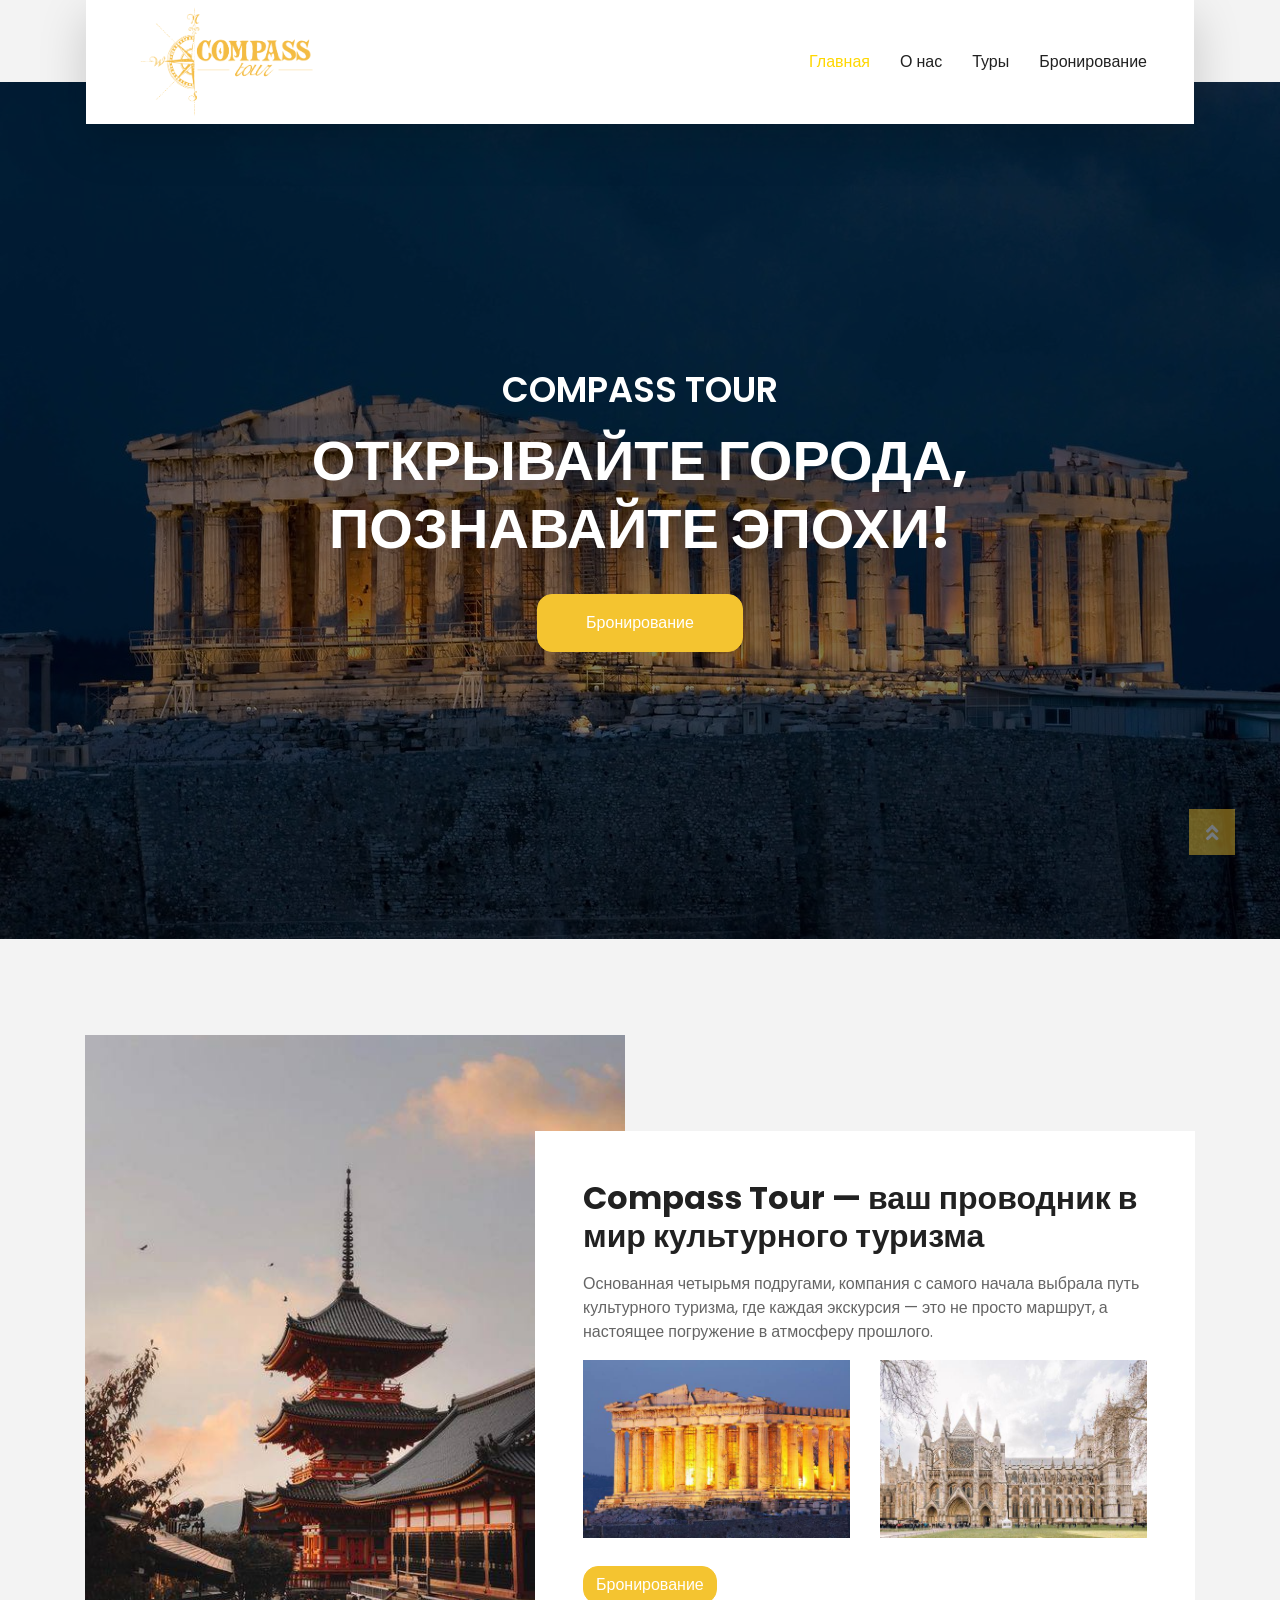
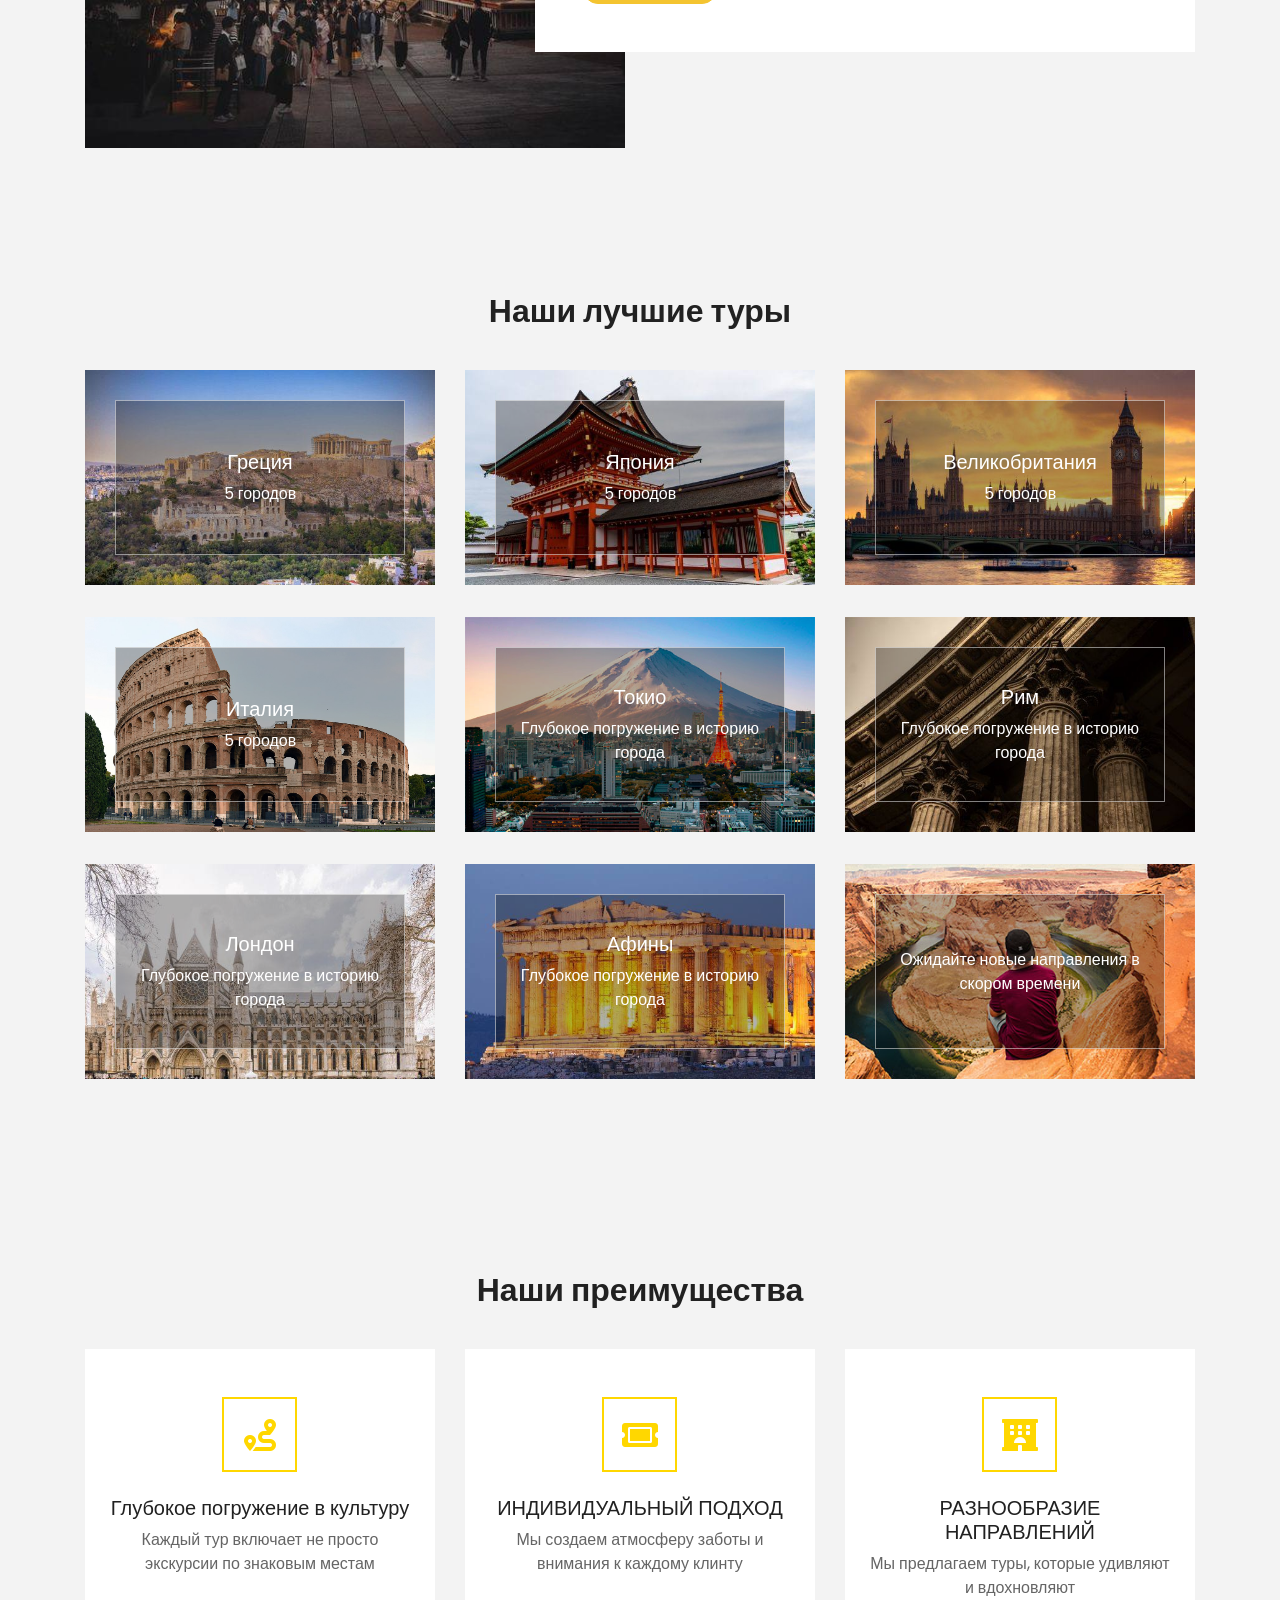
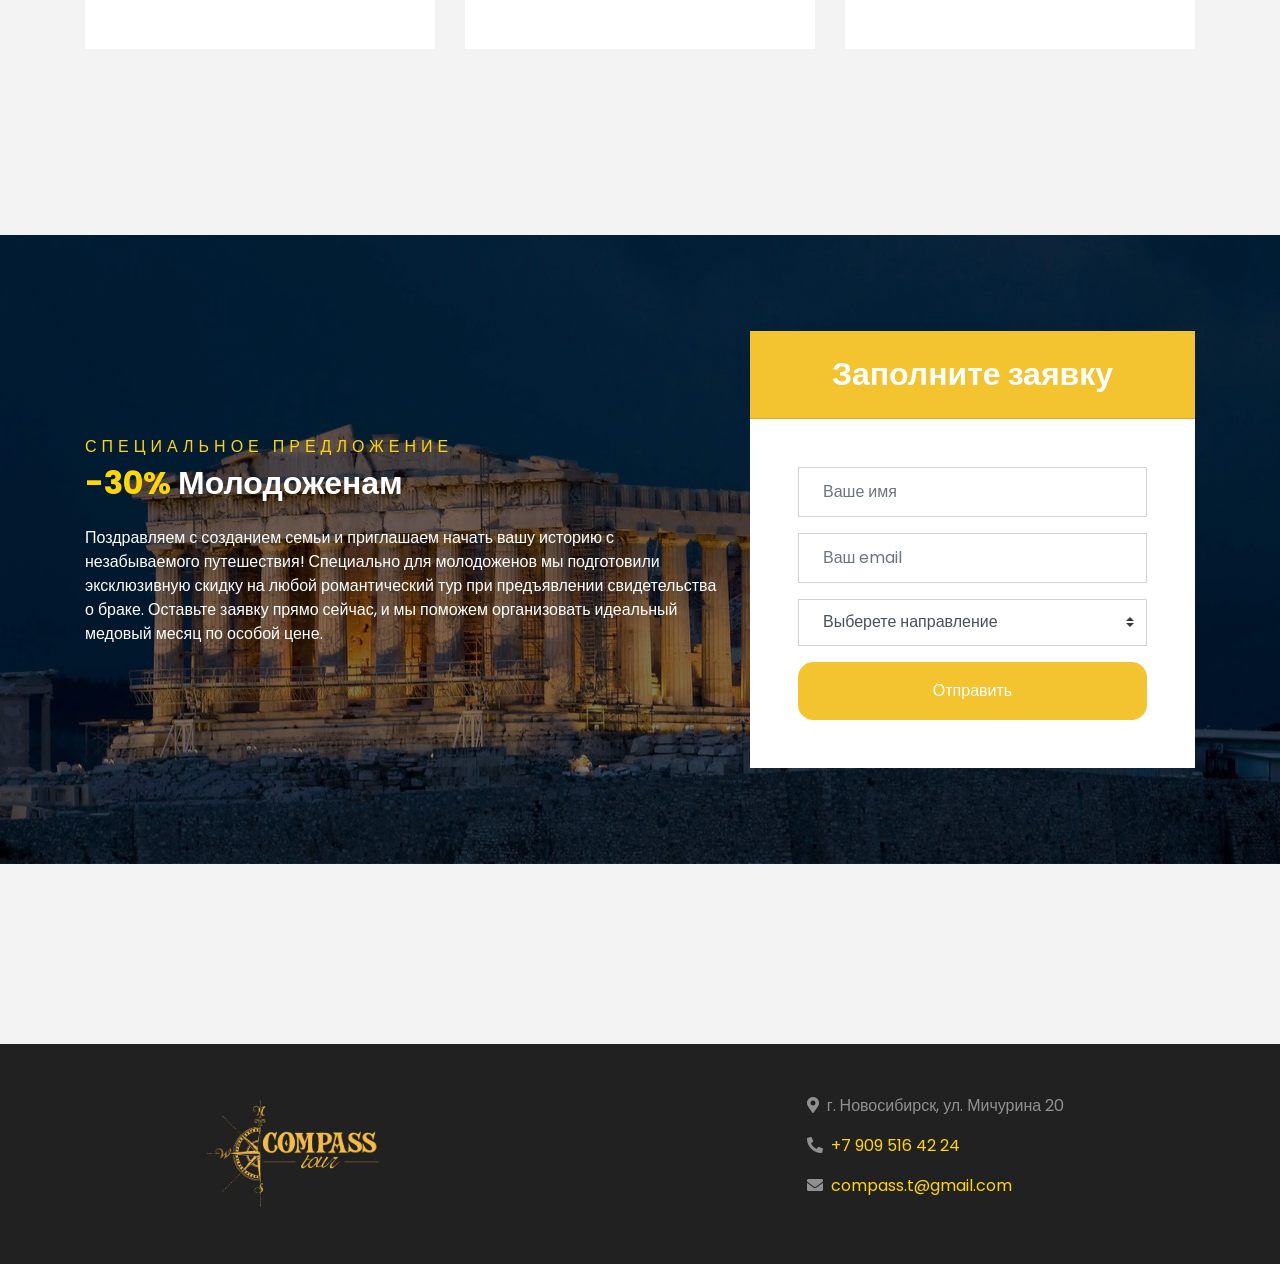
==== commit 19446967: "Add files via upload" ====
--- a/index.html
+++ b/index.html
@@ -160,7 +160,7 @@
 							<img class="img-fluid" src="img/japan.jpg" alt="" />
 							<a
 								class="destination-overlay text-white text-decoration-none"
-								href=""
+								href="greece.html"
 							>
 								<h5 class="text-white">Япония</h5>
 								<span>5 городов</span>
@@ -174,7 +174,7 @@
 							<img class="img-fluid" src="img/gb.jpg" alt="" />
 							<a
 								class="destination-overlay text-white text-decoration-none"
-								href=""
+								href="./japan.html"
 							>
 								<h5 class="text-white">Великобритания</h5>
 								<span>5 городов</span>
@@ -188,7 +188,7 @@
 							<img class="img-fluid" src="img/it2.jpg" alt="" />
 							<a
 								class="destination-overlay text-white text-decoration-none"
-								href=""
+								href="./gb.html"
 							>
 								<h5 class="text-white">Италия</h5>
 								<span>5 городов</span>
@@ -202,7 +202,7 @@
 							<img class="img-fluid" src="img/jp.jpg" alt="" />
 							<a
 								class="destination-overlay text-white text-decoration-none"
-								href=""
+								href="./italy.html"
 							>
 								<h5 class="text-white">Токио</h5>
 								<span>Глубокое погружение в историю города</span>
--- a/css/style.css
+++ b/css/style.css
@@ -79,6 +79,102 @@
 	min-height: 100vh;
 }
 
+.rev {
+	flex-direction: row-reverse;
+}
+
+.section-title-sm {
+	font-size: 2rem;
+	font-weight: 600;
+	margin-bottom: 15px;
+}
+
+.section-list {
+	padding-left: 20px;
+	color: #656565;
+}
+
+.section-list li {
+	margin-bottom: 8px;
+	font-size: 1.2rem;
+}
+
+/* фото */
+.section-img {
+	width: 100%;
+	aspect-ratio: 1 / 1;
+	object-fit: cover;
+	object-position: center 20%;
+	border-radius: 8px;
+}
+
+/* адаптив */
+@media (max-width: 768px) {
+	.section-title-sm {
+		font-size: 1.1rem;
+	}
+}
+
+.section-text-wrapper {
+	display: flex;
+	flex-direction: column;
+	height: 100%;
+}
+
+.section-text {
+	font-size: 1.2rem;
+}
+
+.section-title {
+	font-size: 2rem;
+}
+
+.section-text-wrapper .section-text {
+	margin-top: auto;
+	font-size: 1.2rem;
+}
+
+.onas {
+	background: #fff;
+	border-radius: 15px;
+	padding: 1rem;
+}
+
+/* картинки */
+.section-img {
+	border-radius: 8px;
+	width: 100%;
+	height: 100%;
+	min-height: 180px;
+	object-fit: cover;
+	transition: 0.3s;
+	aspect-ratio: 1 / 1; /* квадрат */
+	object-fit: cover;
+
+	/* смещение кадра вверх → режем больше снизу */
+	object-position: center 20%;
+}
+
+.section-img:hover {
+	transform: scale(1.03);
+}
+
+/* чтобы колонки с фото были одной высоты */
+.row.h-100 > div {
+	display: flex;
+}
+
+.row.h-100 img {
+	width: 100%;
+}
+
+/* адаптив */
+@media (max-width: 992px) {
+	.section-text-wrapper {
+		height: auto;
+		gap: 15px;
+	}
+}
 .header-logo {
 	width: 12rem;
 }
@@ -2585,6 +2681,7 @@
 	background-color: #f4c430;
 	border-color: #f4c430;
 	transition: 300ms;
+	border-radius: 15px;
 }
 
 .btn-primary:hover {
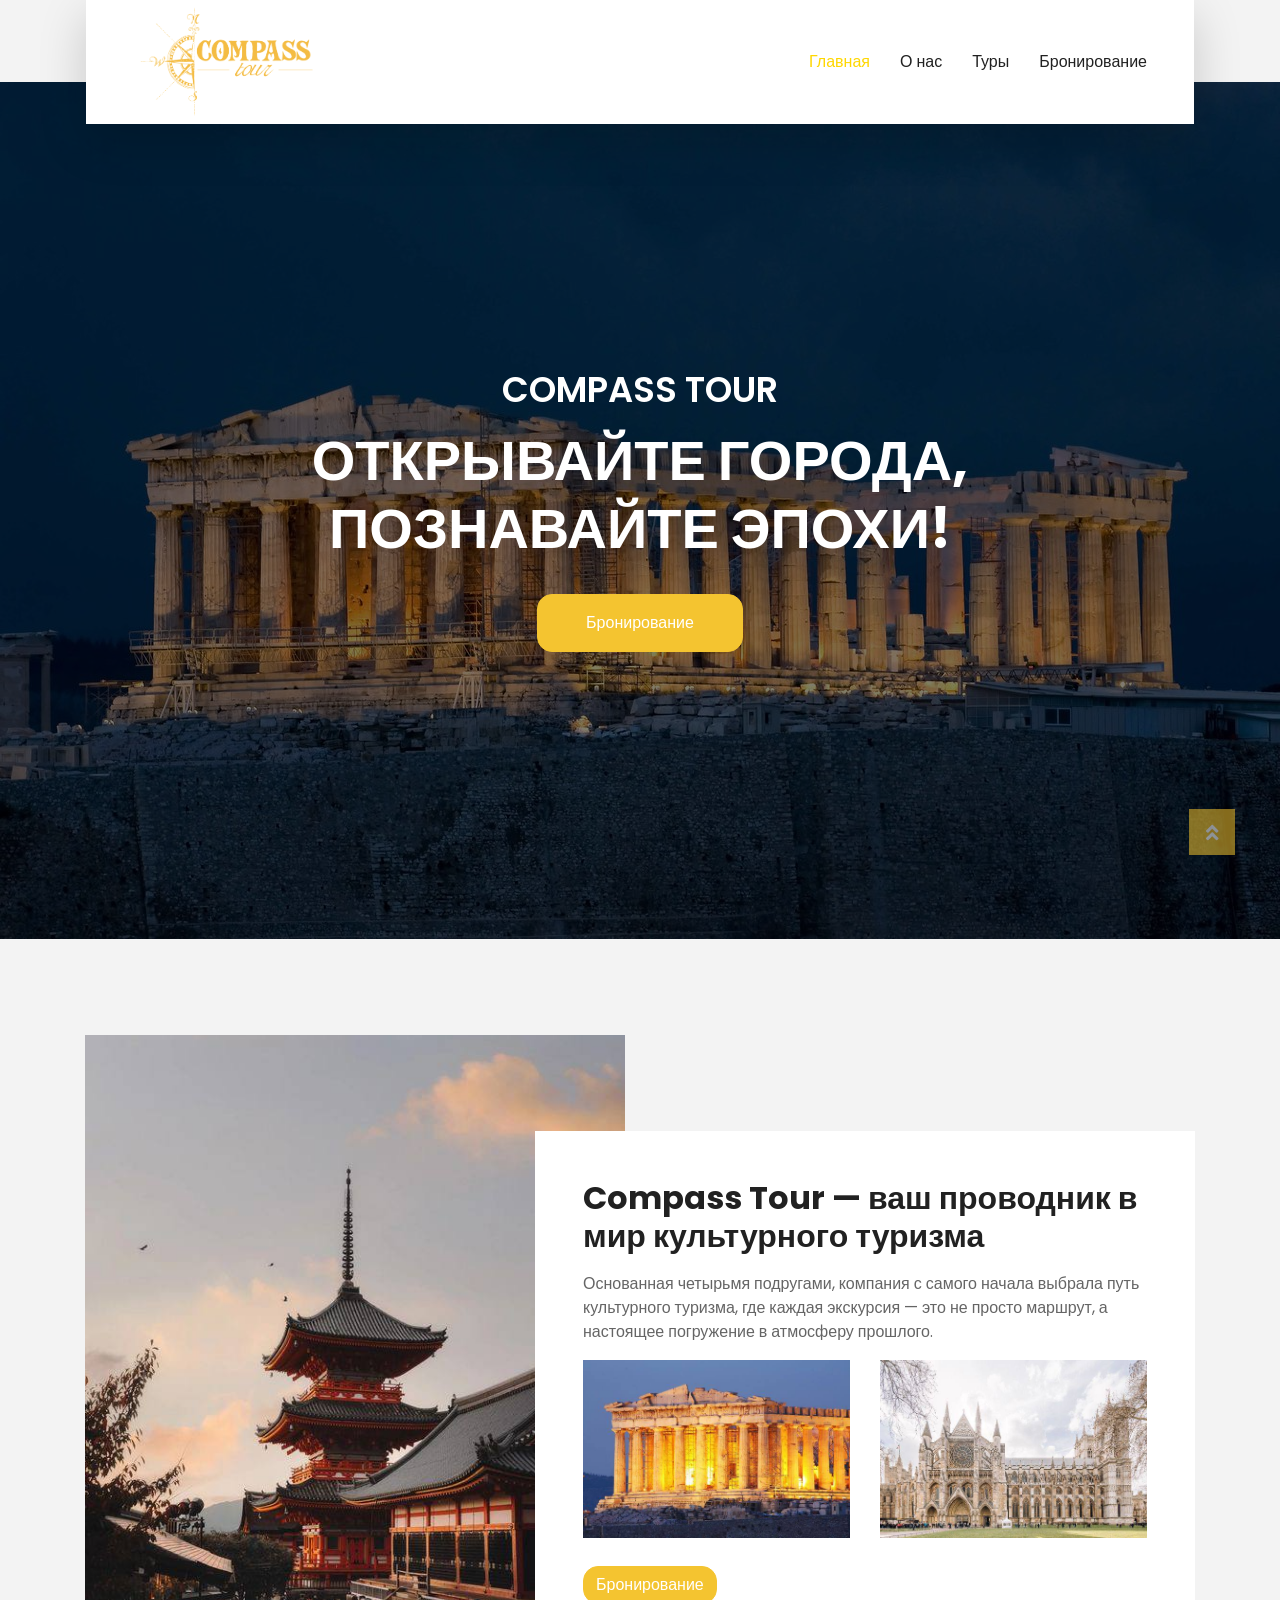
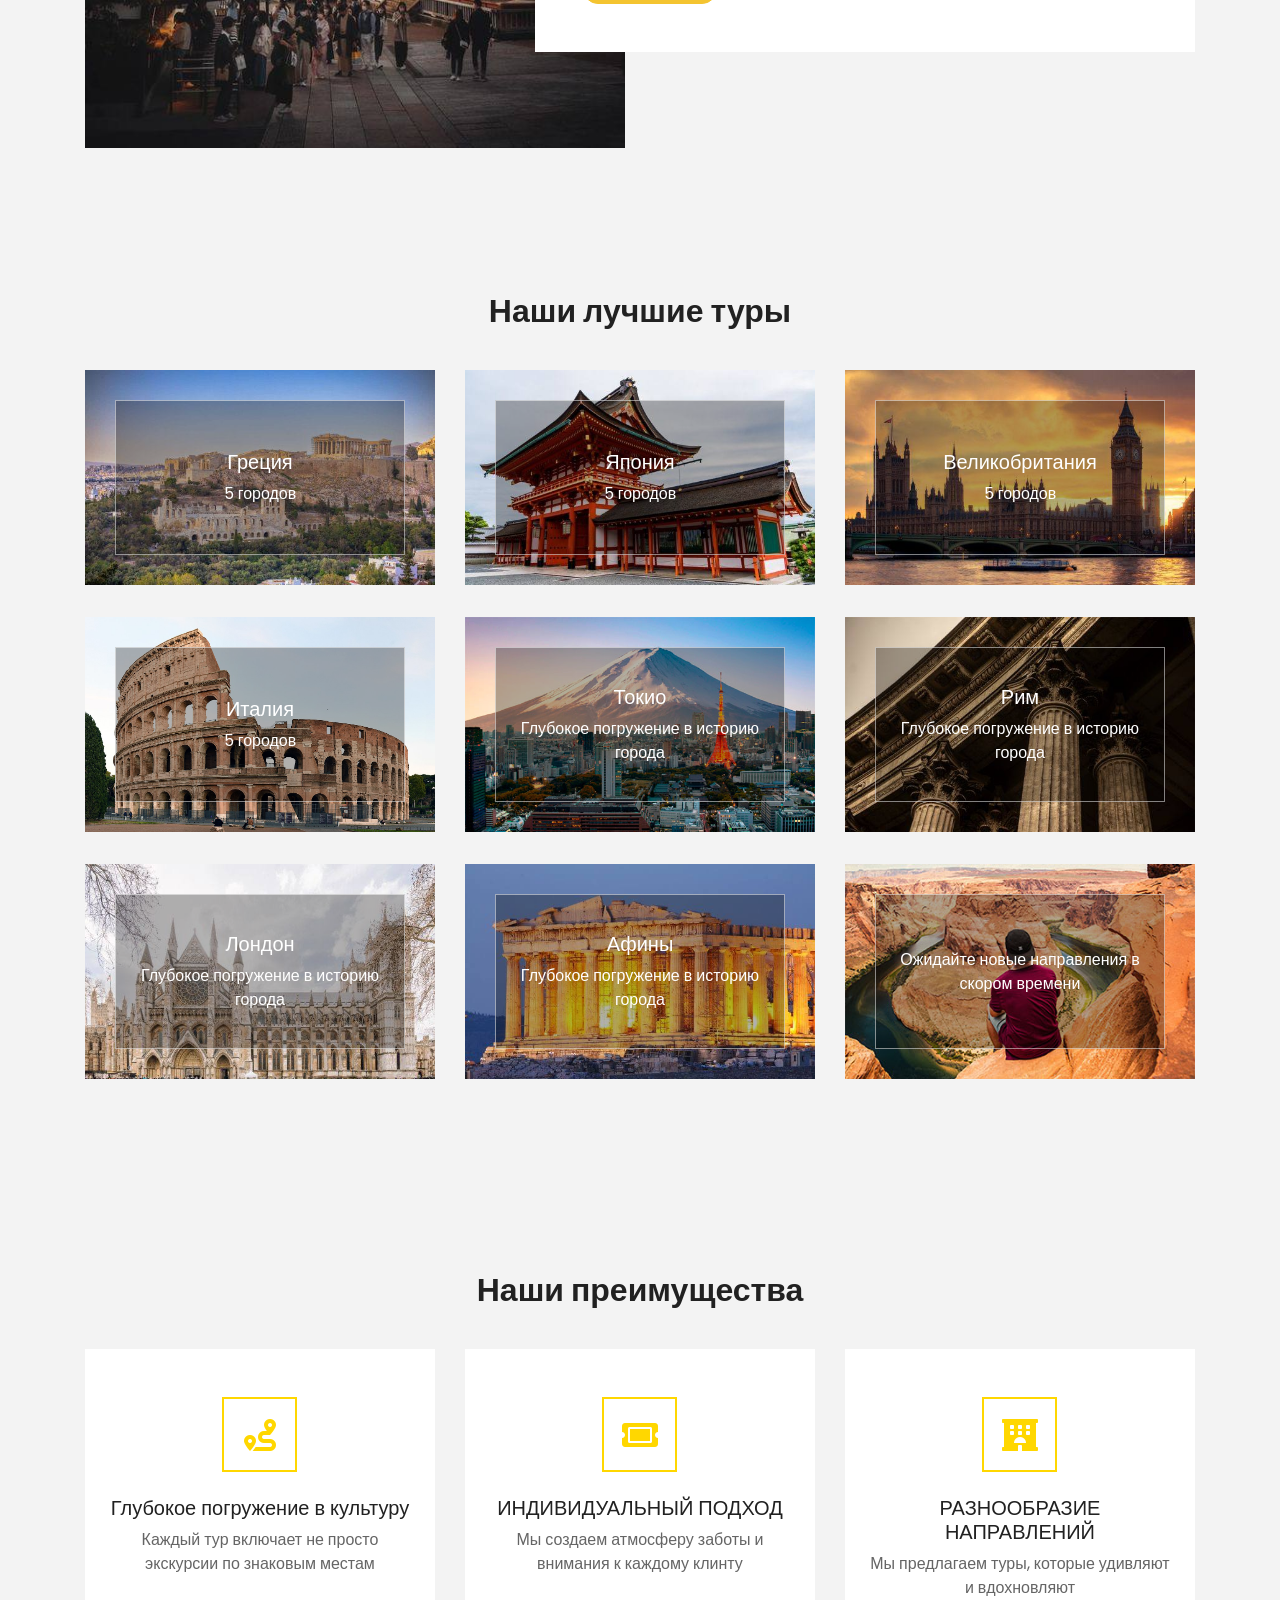
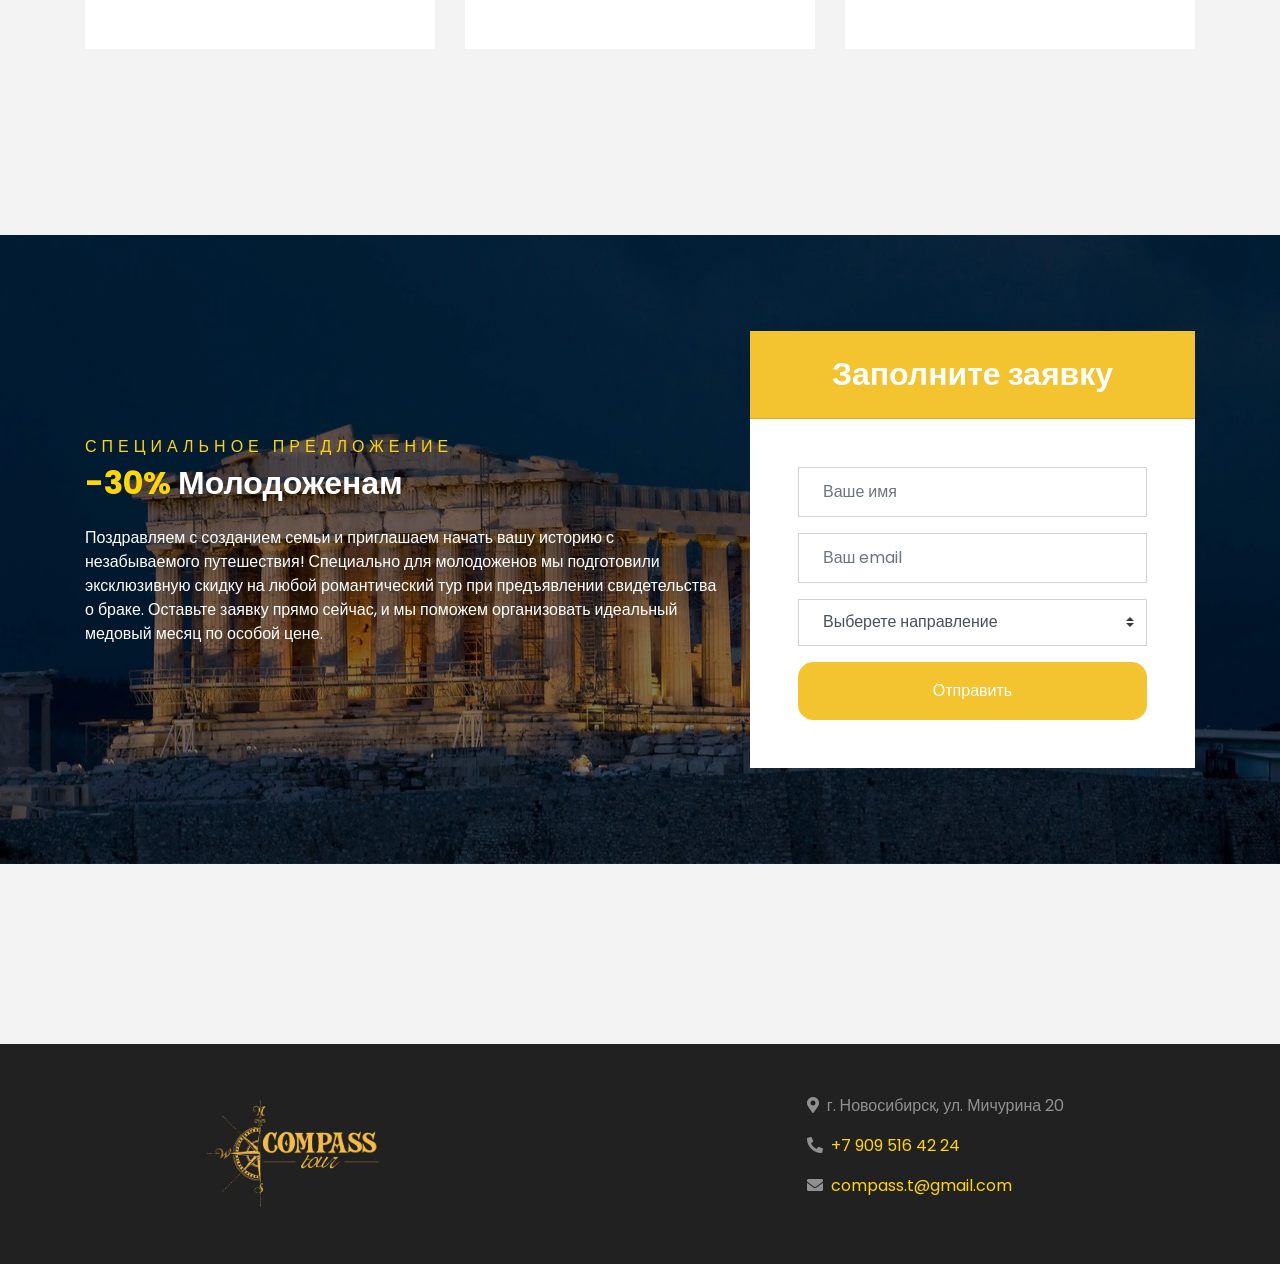
==== commit 6598b86f: "Add files via upload" ====
--- a/index.html
+++ b/index.html
@@ -146,7 +146,7 @@
 							<img class="img-fluid" src="img/greece.jpg" alt="" />
 							<a
 								class="destination-overlay text-white text-decoration-none"
-								href=""
+								href="greece.html"
 							>
 								<h5 class="text-white">Греция</h5>
 								<span>5 городов</span>
@@ -160,7 +160,7 @@
 							<img class="img-fluid" src="img/japan.jpg" alt="" />
 							<a
 								class="destination-overlay text-white text-decoration-none"
-								href="greece.html"
+								href="japan.html"
 							>
 								<h5 class="text-white">Япония</h5>
 								<span>5 городов</span>
@@ -174,7 +174,7 @@
 							<img class="img-fluid" src="img/gb.jpg" alt="" />
 							<a
 								class="destination-overlay text-white text-decoration-none"
-								href="./japan.html"
+								href="gb.html"
 							>
 								<h5 class="text-white">Великобритания</h5>
 								<span>5 городов</span>
@@ -188,7 +188,7 @@
 							<img class="img-fluid" src="img/it2.jpg" alt="" />
 							<a
 								class="destination-overlay text-white text-decoration-none"
-								href="./gb.html"
+								href="italy.html"
 							>
 								<h5 class="text-white">Италия</h5>
 								<span>5 городов</span>
@@ -202,7 +202,7 @@
 							<img class="img-fluid" src="img/jp.jpg" alt="" />
 							<a
 								class="destination-overlay text-white text-decoration-none"
-								href="./italy.html"
+								href=""
 							>
 								<h5 class="text-white">Токио</h5>
 								<span>Глубокое погружение в историю города</span>
